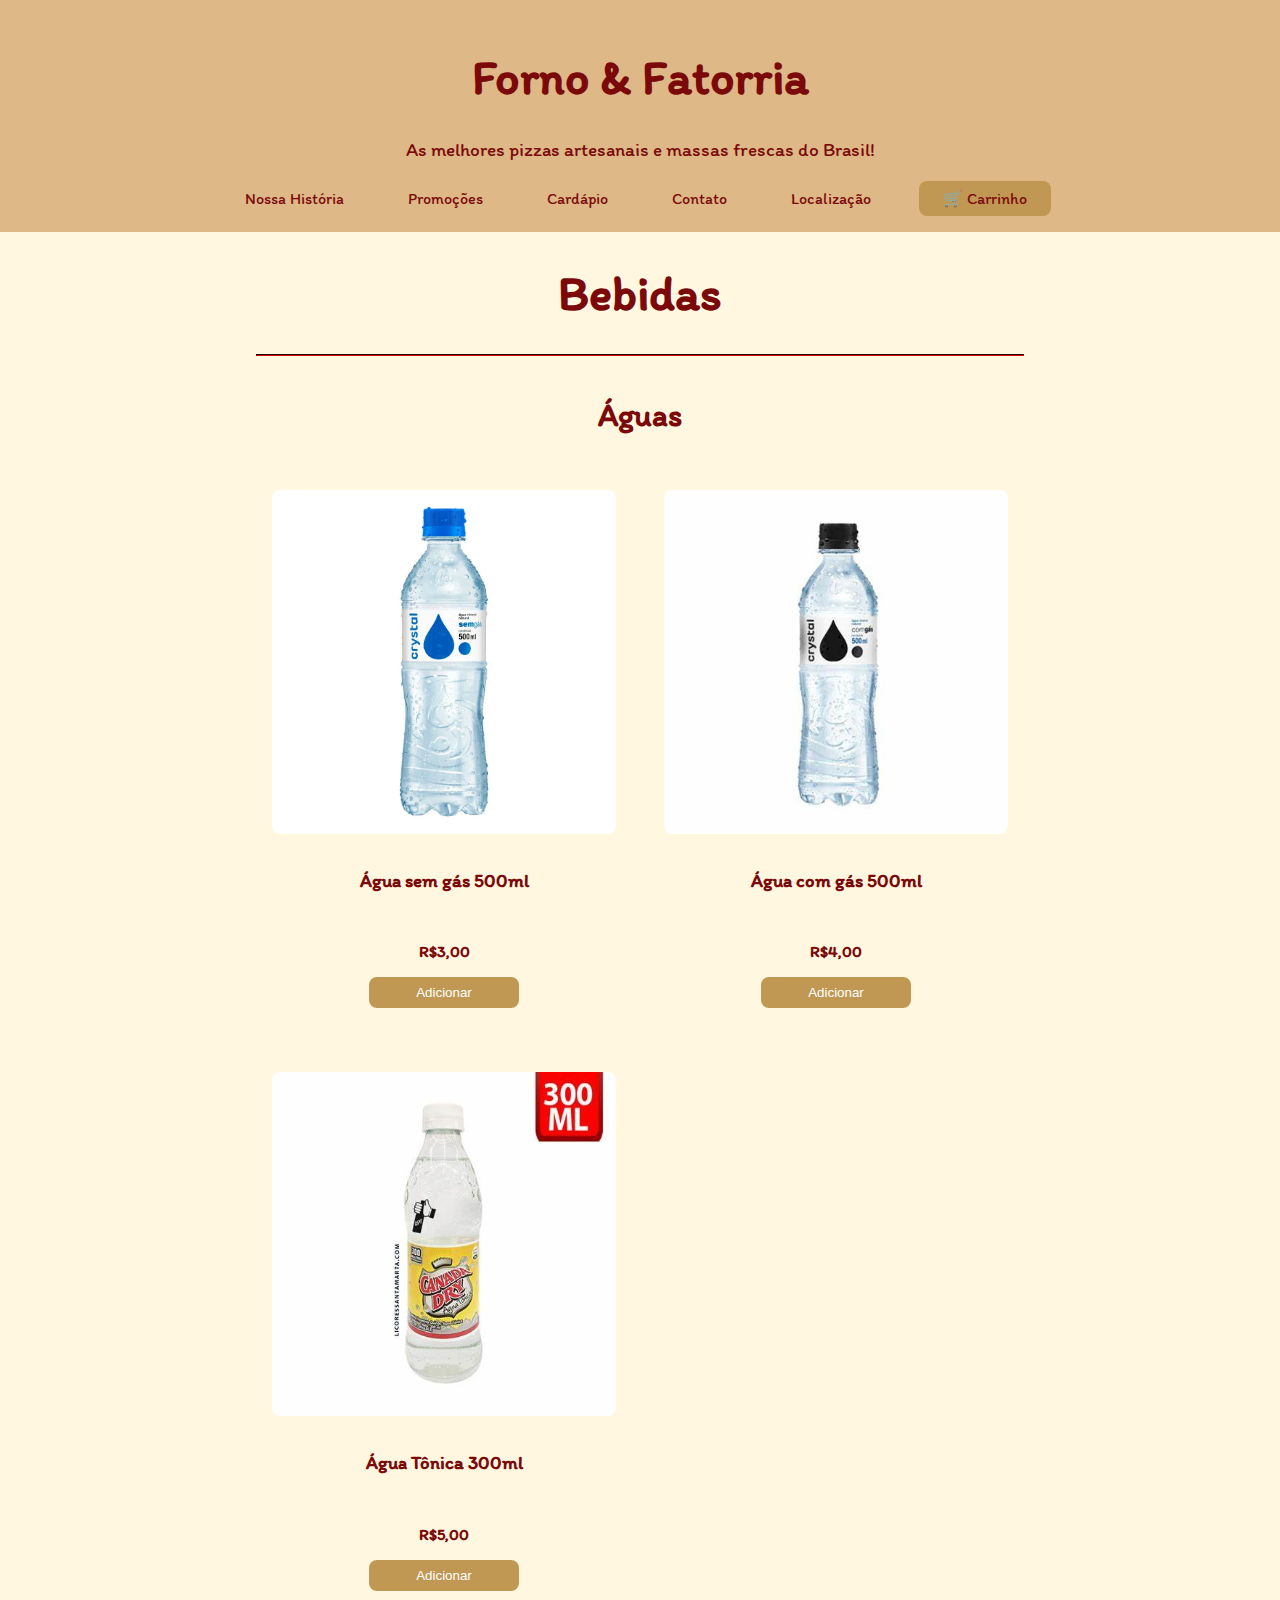
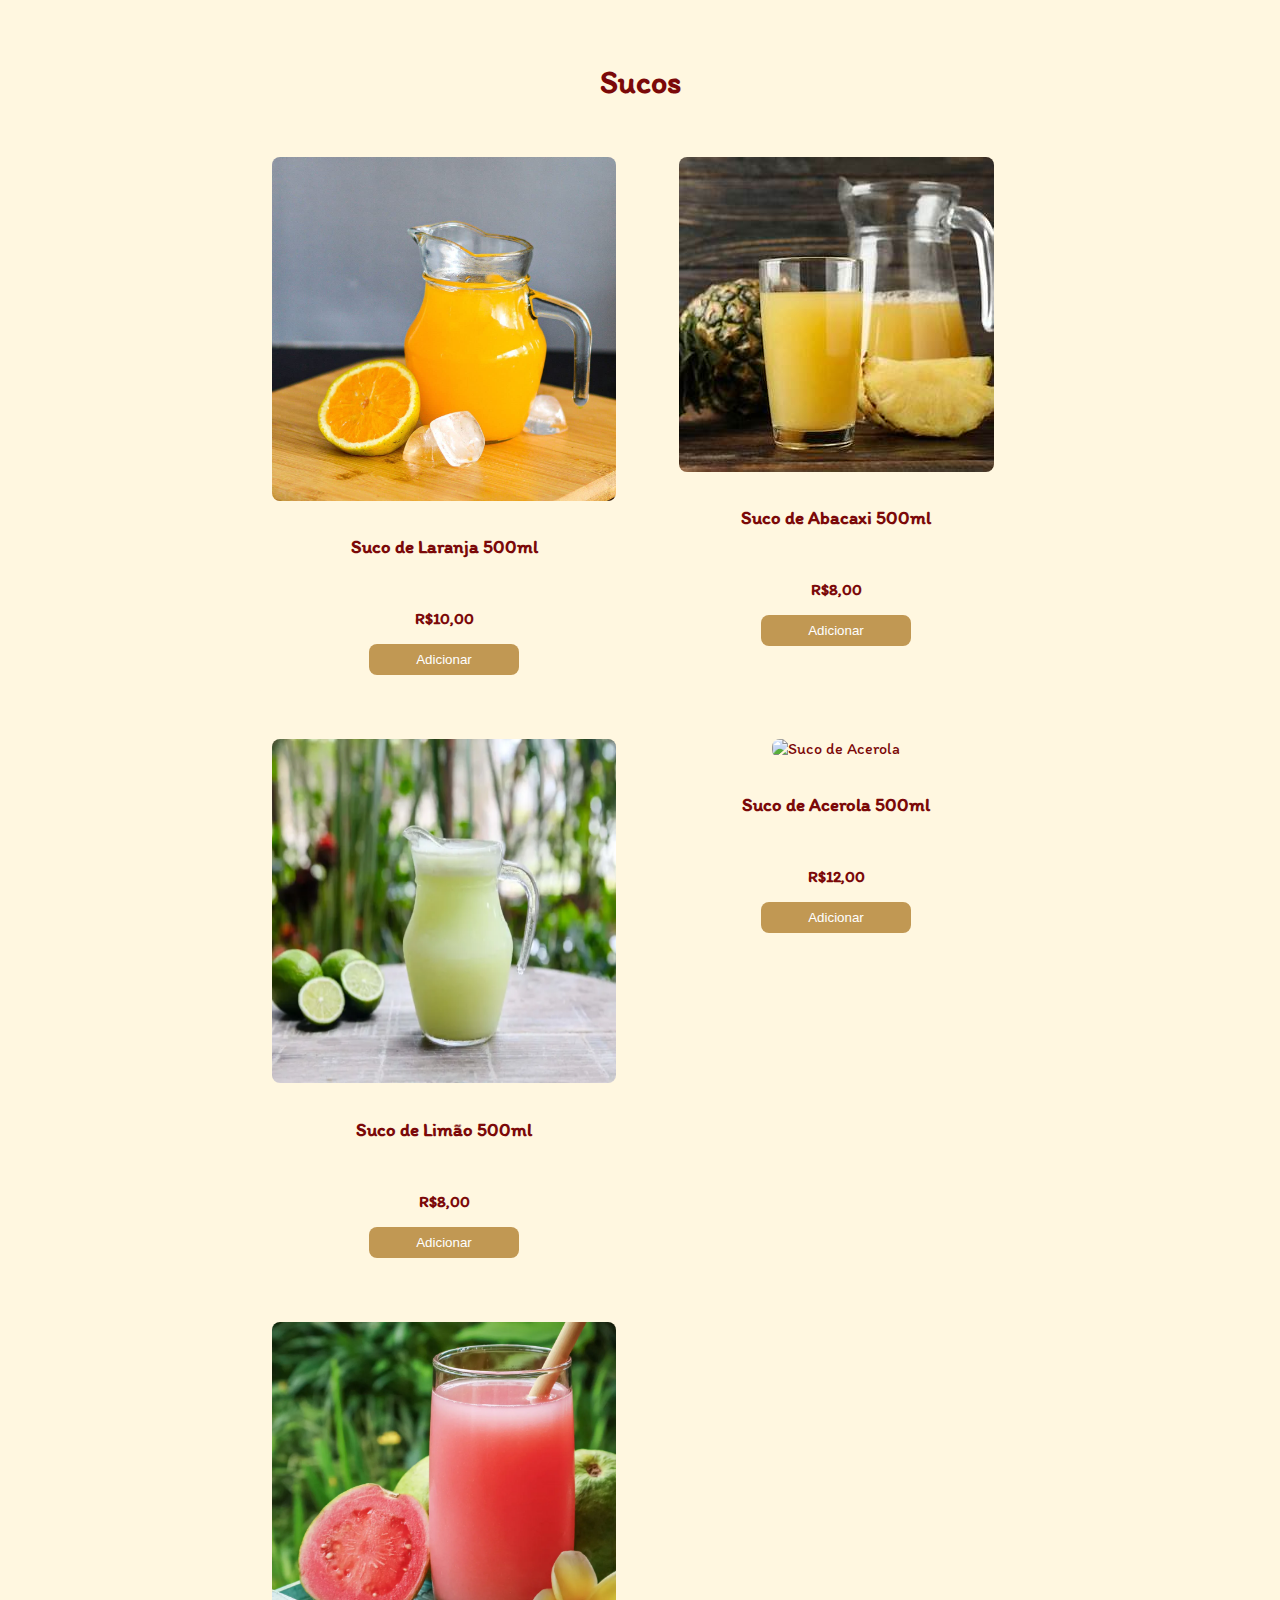
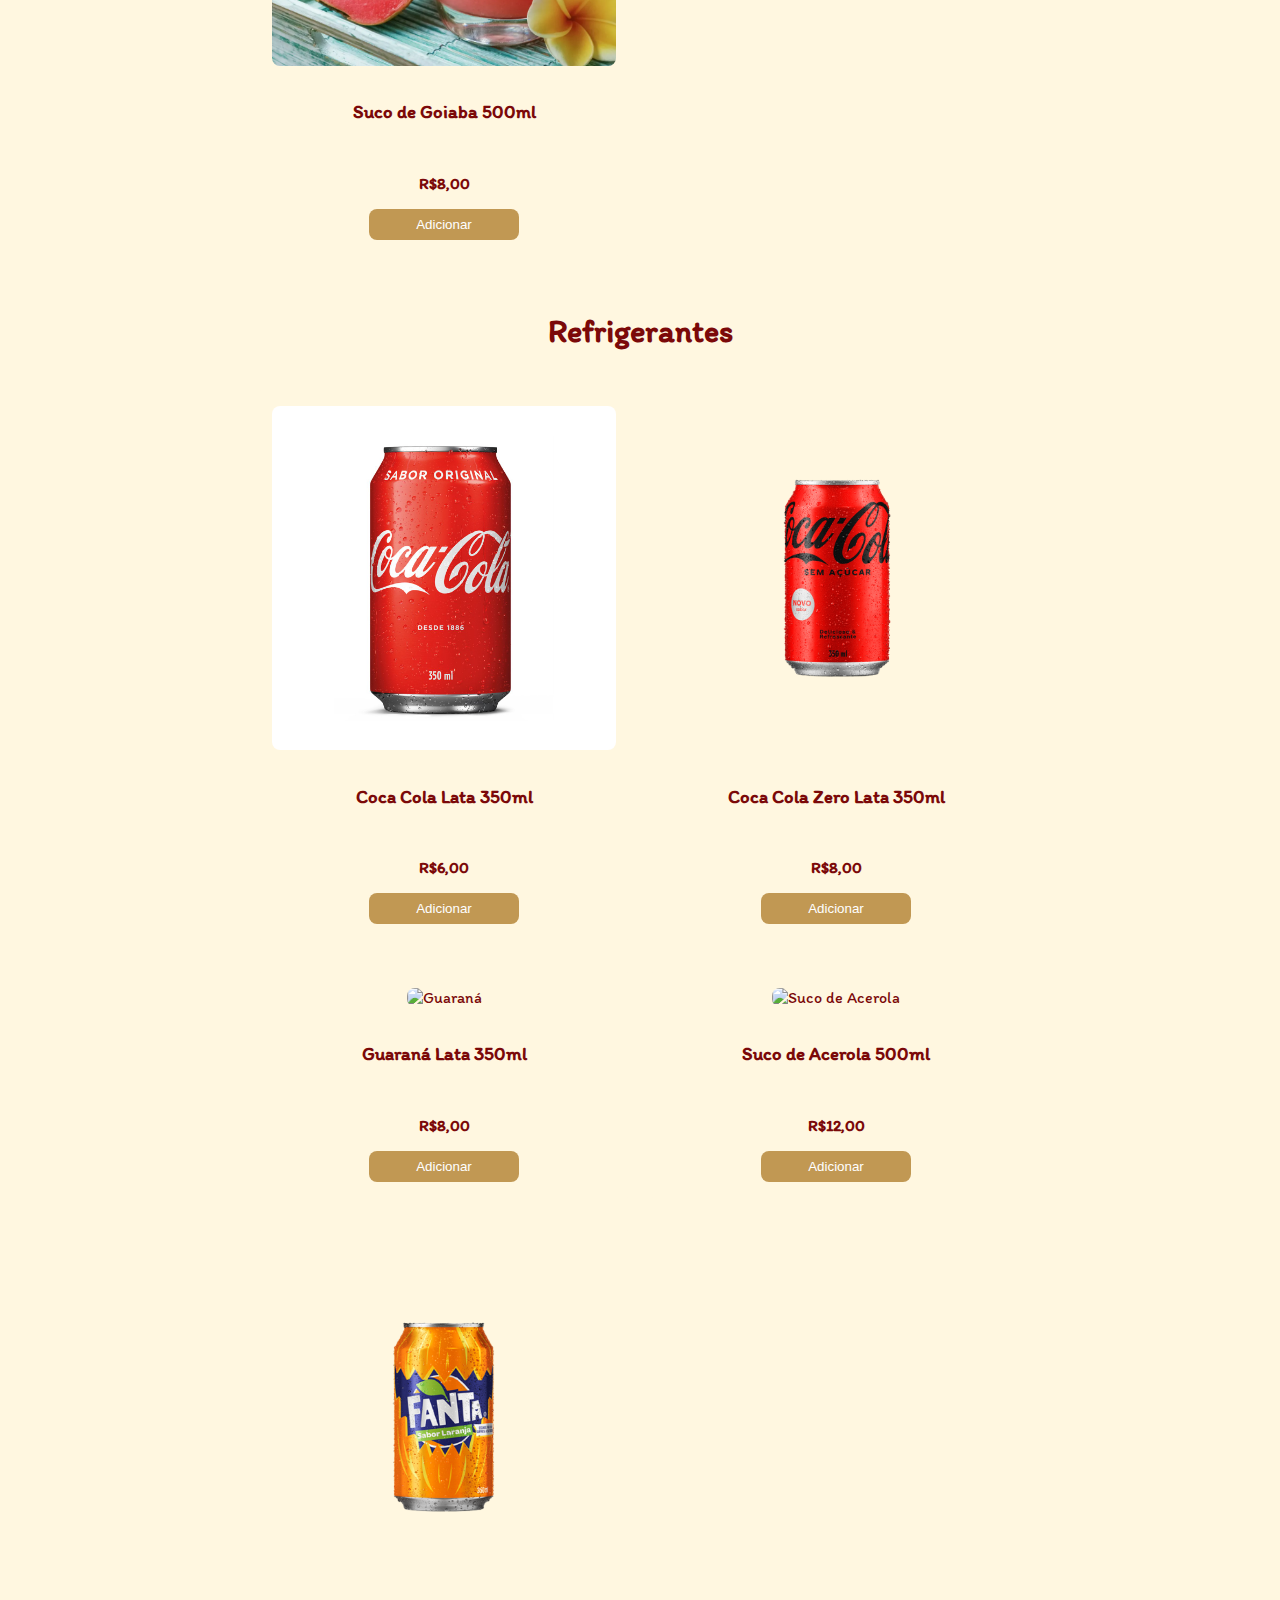
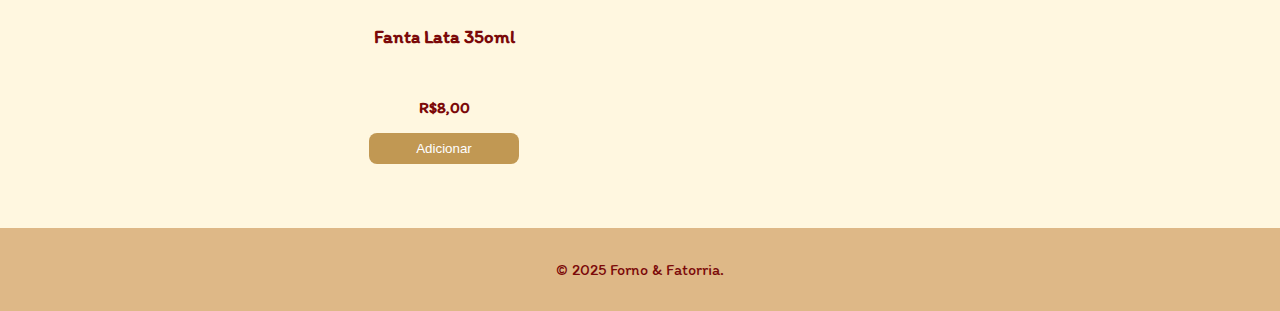
==== bebidas.html @ b478e400 "Ajustes de layout no cart e adição de seções na pa´gina de bebidas" ====
<!DOCTYPE html>
<html>
  <head>
    <meta charset="utf-8" />
    <meta http-equiv="X-UA-Compatible" content="IE=edge" />
    <title>Bebidas</title>
    <meta name="viewport" content="width=device-width, initial-scale=1" />

    <link
      rel="stylesheet"
      type="text/css"
      media="screen"
      href="/css/bebidas.css"
    />
    <link
      href="https://fonts.googleapis.com/css2?family=Itim&display=swap"
      rel="stylesheet"
    />
  </head>
  <body>
    <header class="banner">
      <div class="banner__content">
        <h1>Forno & Fatorria</h1>
        <p>As melhores pizzas artesanais e massas frescas do Brasil!</p>

        <nav class="header__navigation">
          <a href="">Nossa História</a>
          <a href="">Promoções</a>
          <div class="dropdown">
            <a href="#" class="droplist">Cardápio</a>
            <div class="dropdown__content">
              <a href=" index.html#Massas">Massas</a>
              <a href="index.html#Pizzas">Pizzas</a>
              <a href="index.html#Guarnições">Guarnições</a>
              <a href="#Bebidas">Bebidas</a>
              <a href="index.html#Sobremesas">Sobremesas</a>
            </div>
          </div>
          <a href="">Contato</a>
          <div class="dropdown">
            <a href="#" class="droplist">Localização</a>
            <div class="dropdown__content">
              <a href="">Copacabana</a>
              <a href="">Curitiba</a>
              <a href="">São Paulo</a>
              <a href="">Balneário Camboriú</a>
            </div>
          </div>
          <a href="cart.html" class="carrinho__btn">
            <span class="icon">&#128722;</span> Carrinho
          </a>
        </nav>
      </div>
    </header>

    <main>
      <h1 class="cardapio">Bebidas</h1>

      <hr />

      <h2>Águas</h2>
      <section id="Aguas" class="categoria">
        <div class="produto">
          <img
            src="/Assets/345652---agua-mineral-crystal-sem-gas-500ml.webp"
            alt="Água sem gás"
          />
          <h3>Água sem gás 500ml</h3>
          <p></p>
          <span class="preco">R$3,00</span>
          <button class="adicionar">Adicionar</button>
        </div>

        <!-- Produto 2 -->
        <div class="produto">
          <img src="./Assets/Água com gás.jpeg" alt="Água com gás" />
          <h3>Água com gás 500ml</h3>
          <p></p>
          <span class="preco">R$4,00</span>
          <button class="adicionar">Adicionar</button>
        </div>

        <!-- Produto 3 -->
        <div class="produto">
          <img src="/Assets/Água Tônica.jpeg" alt="Água Tônica" />
          <h3>Água Tônica 300ml</h3>
          <p></p>
          <span class="preco">R$5,00</span>
          <button class="adicionar">Adicionar</button>
        </div>
      </section>

      <!-- Seção dos Sucos-->

      <h2>Sucos</h2>
      <section id="Sucos" class="categoria">
        <div class="produto">
          <img src="/Assets/Suco de Laranja 500ml.jpg" alt="Suco de Laranja" />
          <h3>Suco de Laranja 500ml</h3>
          <p></p>
          <span class="preco">R$10,00</span>
          <button class="adicionar">Adicionar</button>
        </div>

        <!-- Produto 2 -->
        <div class="produto">
          <img
            src="./Assets/Suco de abacaxi 500ml.jpeg"
            alt="Suco de Abacaxi"
          />
          <h3>Suco de Abacaxi 500ml</h3>
          <p></p>
          <span class="preco">R$8,00</span>
          <button class="adicionar">Adicionar</button>
        </div>

        <!-- Produto 3 -->
        <div class="produto">
          <img src="/Assets/Suco de Limão 500ml.webp" alt="Suco de Limão" />
          <h3>Suco de Limão 500ml</h3>
          <p></p>
          <span class="preco">R$8,00</span>
          <button class="adicionar">Adicionar</button>
        </div>

        <!-- Produto 4 -->
        <div class="produto">
          <img src="" alt="Suco de Acerola " />
          <h3>Suco de Acerola 500ml</h3>
          <p></p>
          <span class="preco">R$12,00</span>
          <button class="adicionar">Adicionar</button>
        </div>

        <!-- Produto 5 -->
        <div class="produto">
          <img src="/Assets/Suco de Goiaba.webp" alt="Suco de Goiaba" />
          <h3>Suco de Goiaba 500ml</h3>
          <p></p>
          <span class="preco">R$8,00</span>
          <button class="adicionar">Adicionar</button>
        </div>
      </section>

      <!-- Seção dos Refrigerantes-->

      <h2>Refrigerantes</h2>
      <section id="Refrigerantes" class="categoria">
        <div class="produto">
          <img src="/Assets/coca cola.jpg" alt="Coca Cola" />
          <h3>Coca Cola Lata 350ml</h3>
          <p></p>
          <span class="preco">R$6,00</span>
          <button class="adicionar">Adicionar</button>
        </div>

        <!-- Produto 2 -->
        <div class="produto">
          <img src="/Assets/coca cola zero.webp" alt="Coca Cola Zero" />
          <h3>Coca Cola Zero Lata 350ml</h3>
          <p></p>
          <span class="preco">R$8,00</span>
          <button class="adicionar">Adicionar</button>
        </div>

        <!-- Produto 3 -->
        <div class="produto">
          <img src="" alt="Guaraná" />
          <h3>Guaraná Lata 350ml</h3>
          <p></p>
          <span class="preco">R$8,00</span>
          <button class="adicionar">Adicionar</button>
        </div>

        <!-- Produto 4 -->
        <div class="produto">
          <img src="" alt="Suco de Acerola " />
          <h3>Suco de Acerola 500ml</h3>
          <p></p>
          <span class="preco">R$12,00</span>
          <button class="adicionar">Adicionar</button>
        </div>

        <!-- Produto 5 -->
        <div class="produto">
          <img src="/Assets/Fanta.png" alt="Fanta" />
          <h3>Fanta Lata 35oml</h3>
          <p></p>
          <span class="preco">R$8,00</span>
          <button class="adicionar">Adicionar</button>
        </div>
      </section>
    </main>

    <!-- Modal -->
    <div id="modal" class="modal">
      <div class="modal-content">
        <button class="close">&times;</button>
        <h2 id="modal-nome"></h2>
        <p>Preço unitário: <span id="modal-preco"></span></p>
        <label for="quantidade">Quantidade</label>
        <input type="number" id="quantidade" value="1" min="1" />
        <p>Total:<span id="modal-total"></span></p>
        <button id="confirmar-adicao">Adicionar ao Carrinho</button>
      </div>
    </div>

    <footer>
      <p>&copy; 2025 Forno & Fatorria.</p>
    </footer>

    <script src="./JavaScript/main.js"></script>
  </body>
</html>
---- css/bebidas.css ----
body {
  margin: 0;
  padding: 0;
  font-family: Itim;
  background-color: #fff7e0;
}

header {
  background-color: burlywood;
  color: #7b0909;
  text-align: center;
  padding: 1rem 0;
}

.header__navigation {
  display: flex;
  align-items: center;
  justify-content: center;
}

.cardapio {
  color: #7b0909;
  font-size: -webkit-xxx-large;
  display: flex;
  justify-content: center;
}

hr {
  border-color: #7b0909;
}

.banner h1 {
  font-size: 3rem;
  border-bottom: 1rem;
}

.banner p {
  font-size: 1.2rem;
  border-bottom: 2rem;
}

nav a {
  text-decoration: none;
  color: #7b0909;
  margin: 0 1rem;
  padding: 0.5rem 1rem;
  cursor: pointer;
}

nav a:hover {
  color: wheat;
}

.carrinho__btn {
  background-color: #c19853;
  border-radius: 8px;
  width: 100px;
}

/* Estilo do menu dropdown */

.dropdown {
  position: relative;
}

.dropdown__content {
  display: none;
  position: absolute;
  text-align: start;
  background-color: #c19853;
  min-width: 160px;
  z-index: 1;
  border-radius: 8px;
  box-shadow: 0px 8px 16px rgba(0, 0, 0, 0.2);
}

.dropdown__content a {
  color: #fff7e0;
  padding: 12px 16px;
  text-decoration: none;
  display: block;
  cursor: pointer;
}

.dropdown__content a:hover {
  color: burlywood;
}

.dropdown:hover .dropdown__content {
  display: block;
}

/* Estilização das seções da página */

main {
  width: 80%;
  margin: 2rem auto;
}

.categoria {
  margin-bottom: 2rem;
}

h2 {
  color: #7b0909;
  display: flex;
  align-items: center;
  justify-content: center;
  font-size: xx-large;
  margin: 40px;
}

.produto {
  background-color: #fff7e0;
  color: #7b0909;
  border-radius: 8px;
  padding: 1rem;
  margin-bottom: 1rem;
  display: flex;
  flex-direction: column;
  align-items: center;
  text-align: center;
}

.produto img {
  max-width: 100%;
  height: auto;
  border-radius: 8px;
  margin-bottom: 1rem;
}

.preco {
  font-weight: bold;
  color: #7b0909;
  margin-bottom: 1rem;
}

.adicionar {
  background-color: #c19853;
  color: #fff;
  border: none;
  width: 150px;
  padding: 0.5rem 1rem;
  border-radius: 8px;
  cursor: pointer;
  transition: background-color 0.3s ease;
}

.adicionar:hover {
  background-color: rgba(29, 185, 84, 0.8);
}

.modal {
  display: none;
  position: fixed;
  z-index: 1000;
  left: 0;
  top: 0;
  width: 100%;
  height: 100%;
  background-color: rgba(0, 0, 0, 0.5); 
  justify-content: center;
  align-items: center;
}

.modal-content {
  background: #fff7e0;
  padding: 20px;
  border-radius: 8px;
  text-align: center;
  width: 300px; 
}

.close {
  background-color: #fff7e0;
  border: none;
  float: right;
  font-size: 24px;
  cursor: pointer;
}

/* Estilo da área de quantidade */

#quantidade {
  width: 50px;
  text-align: center;
  font-size: 18px;
  padding: 5px;
  margin: 0 10px;
}

#confirmar-adicao {
  background-color: #c19853; 
  color: white;
  border: none;
  padding: 10px 20px;
  margin-top: 10px;
  cursor: pointer;
  border-radius: 5px;
}

#confirmar-adicao:hover {
  background-color: #388E3C; /
}


/* Estilização do footer da página */

footer {
  background-color: burlywood;
  color: #7b0909;
  text-align: center;
  padding: 1rem 0;
}

/* Estilo de responsividade */
@media (min-width: 768px) {
  main {
    width: 60%;
  }
  .categoria {
    display: grid;
    grid-template-columns: repeat(auto-fit, minmax(250px, 1fr));
    gap: 1rem;
  }
}
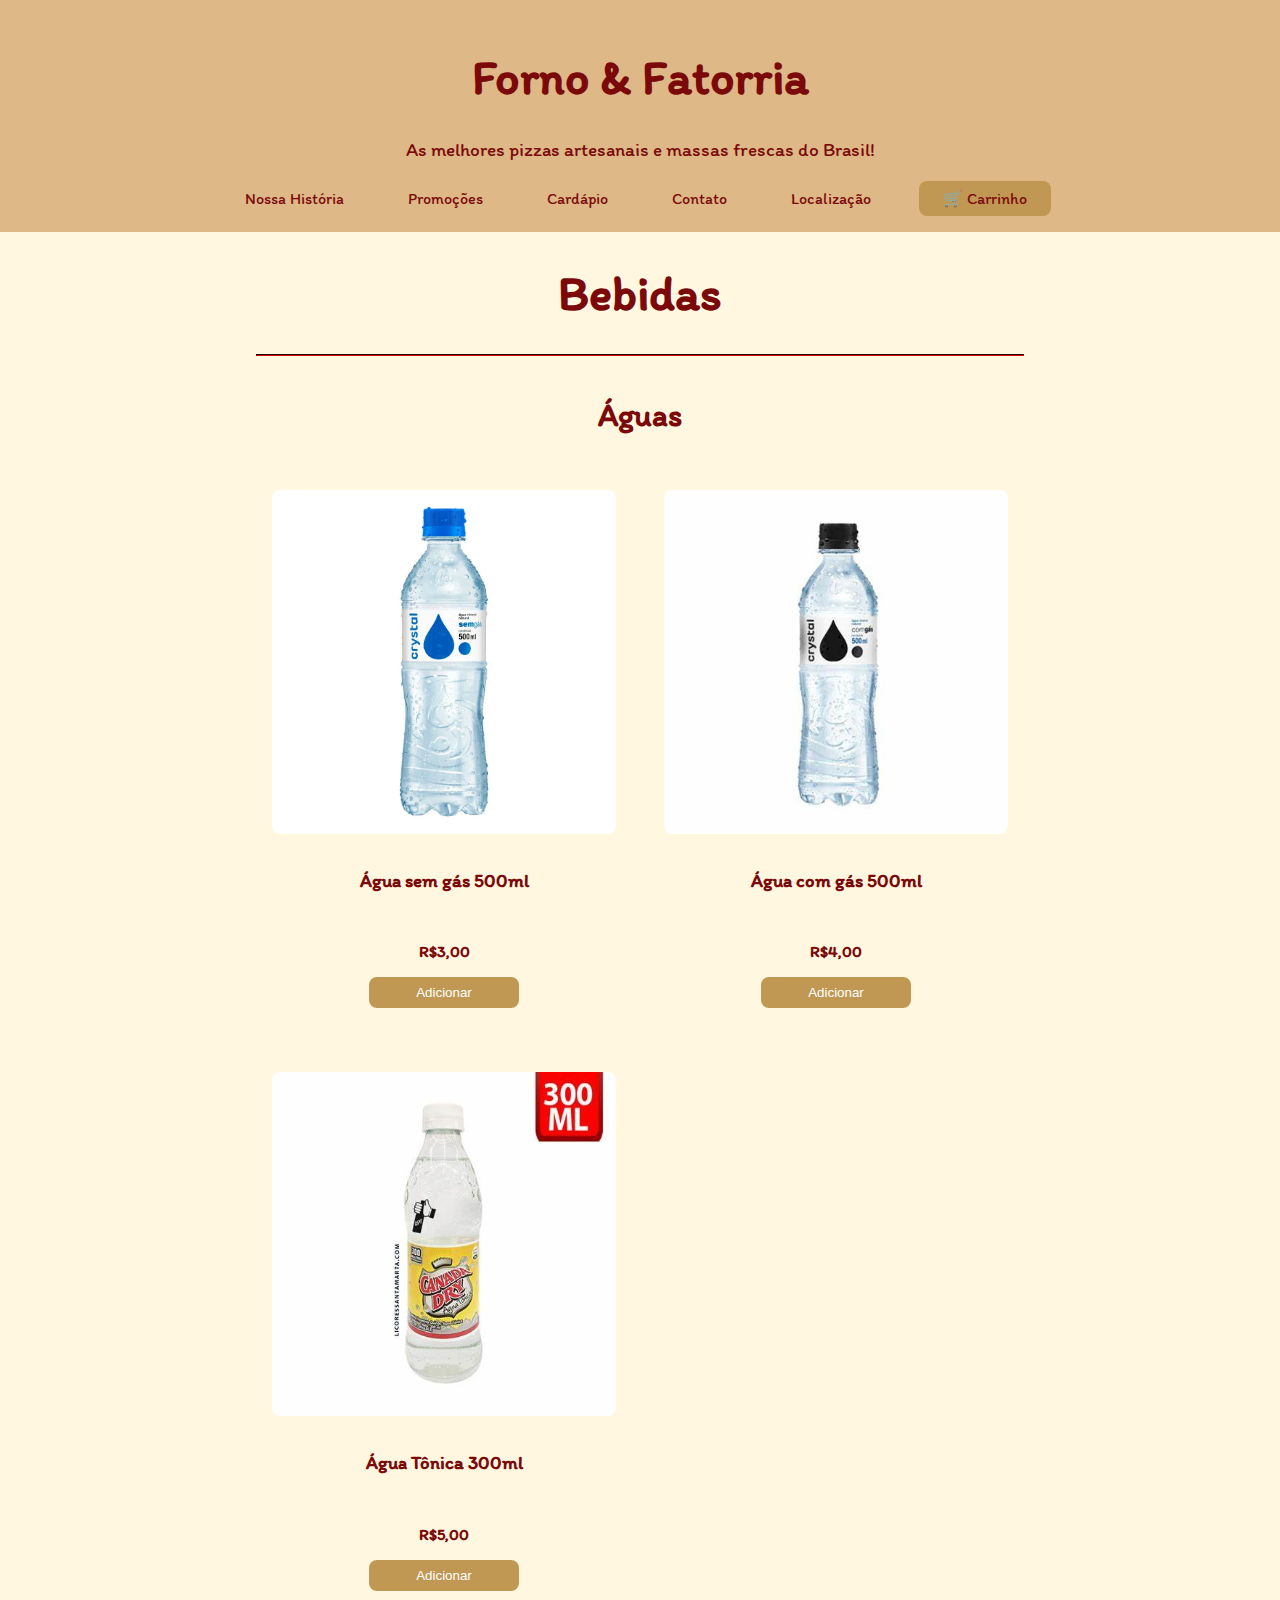
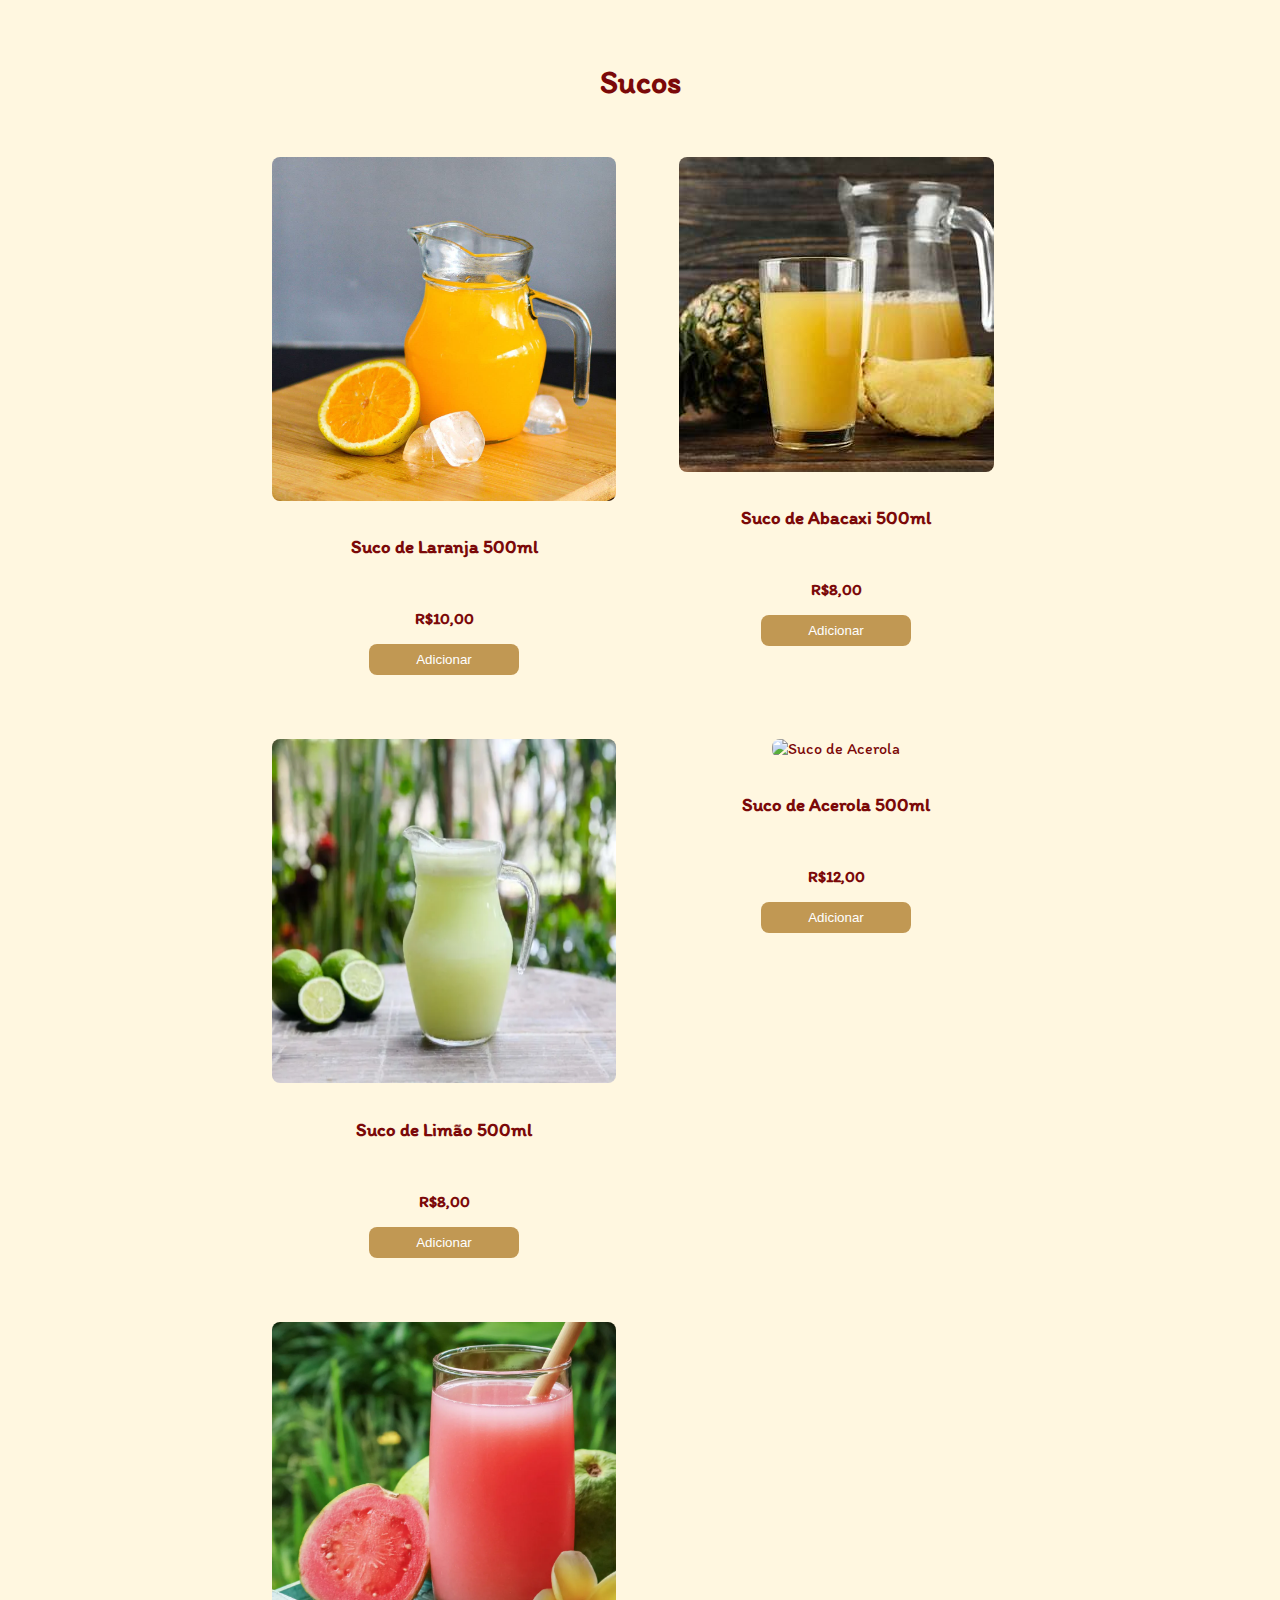
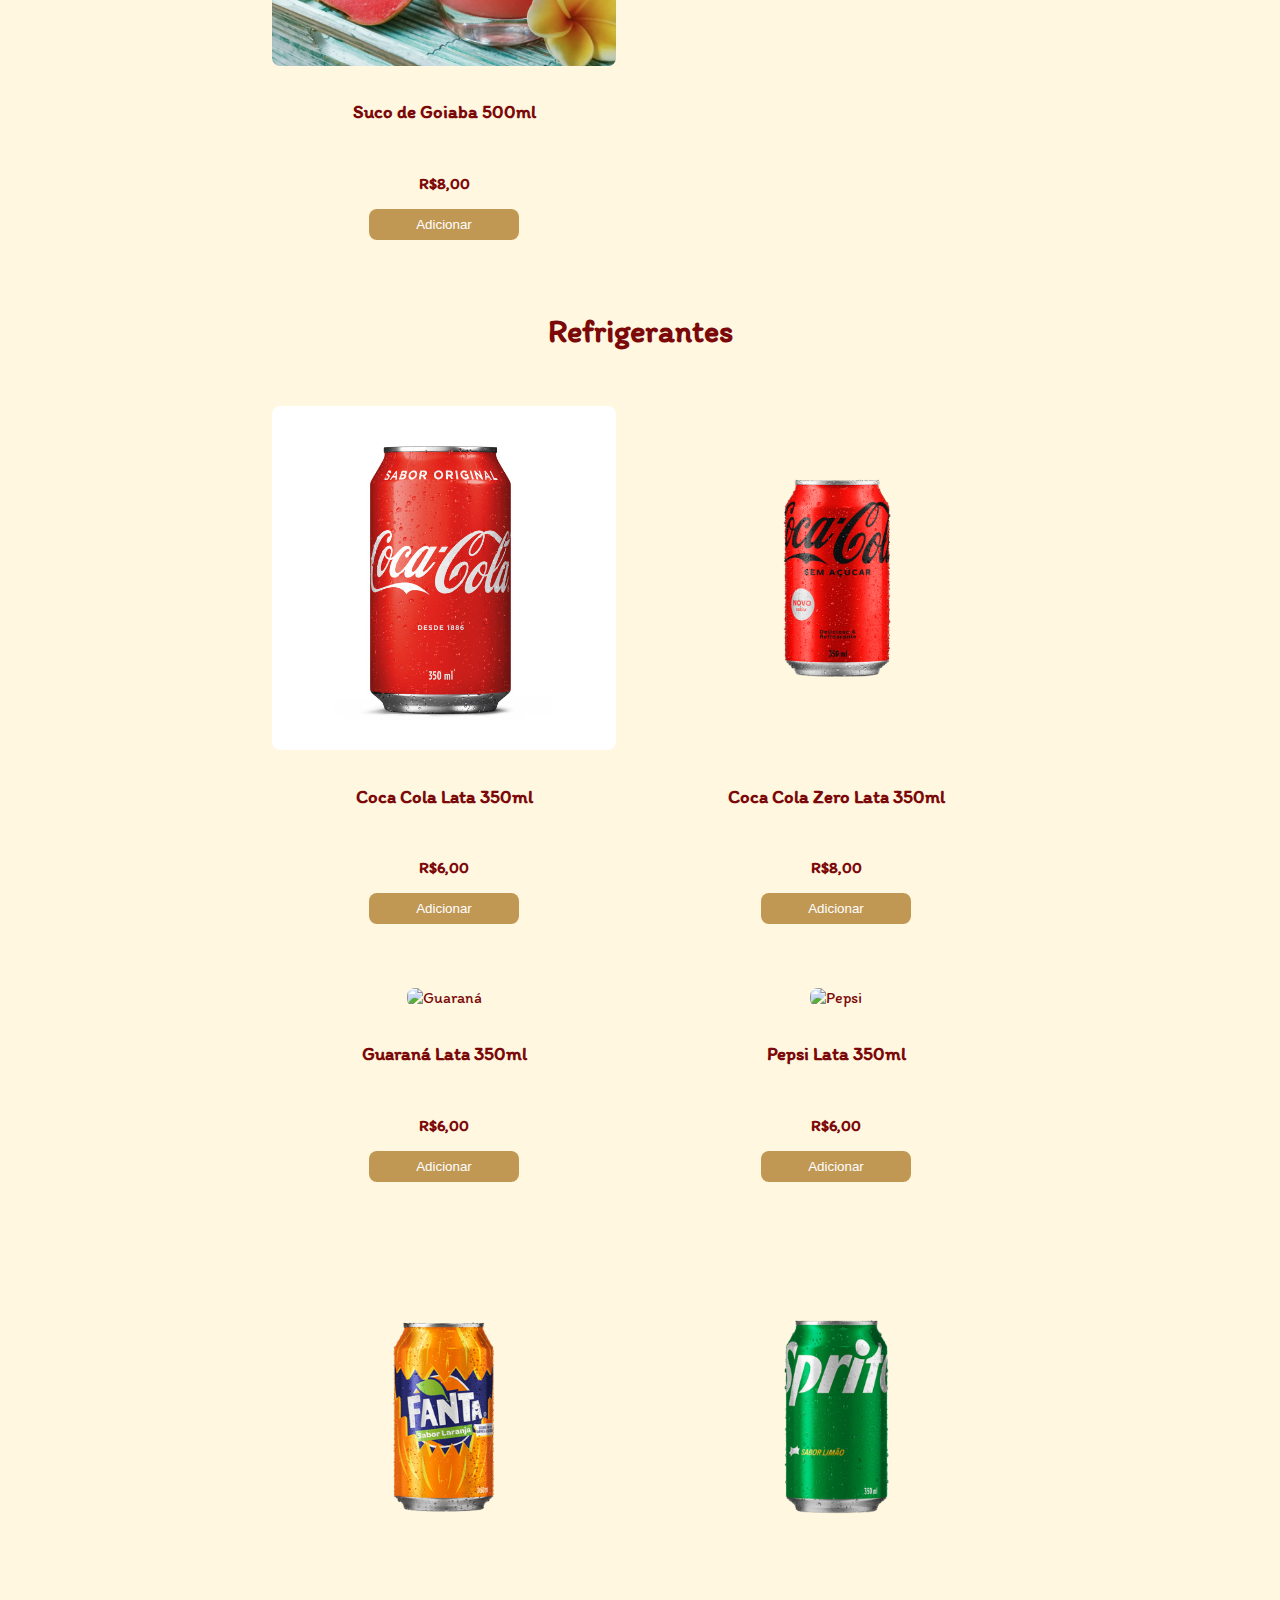
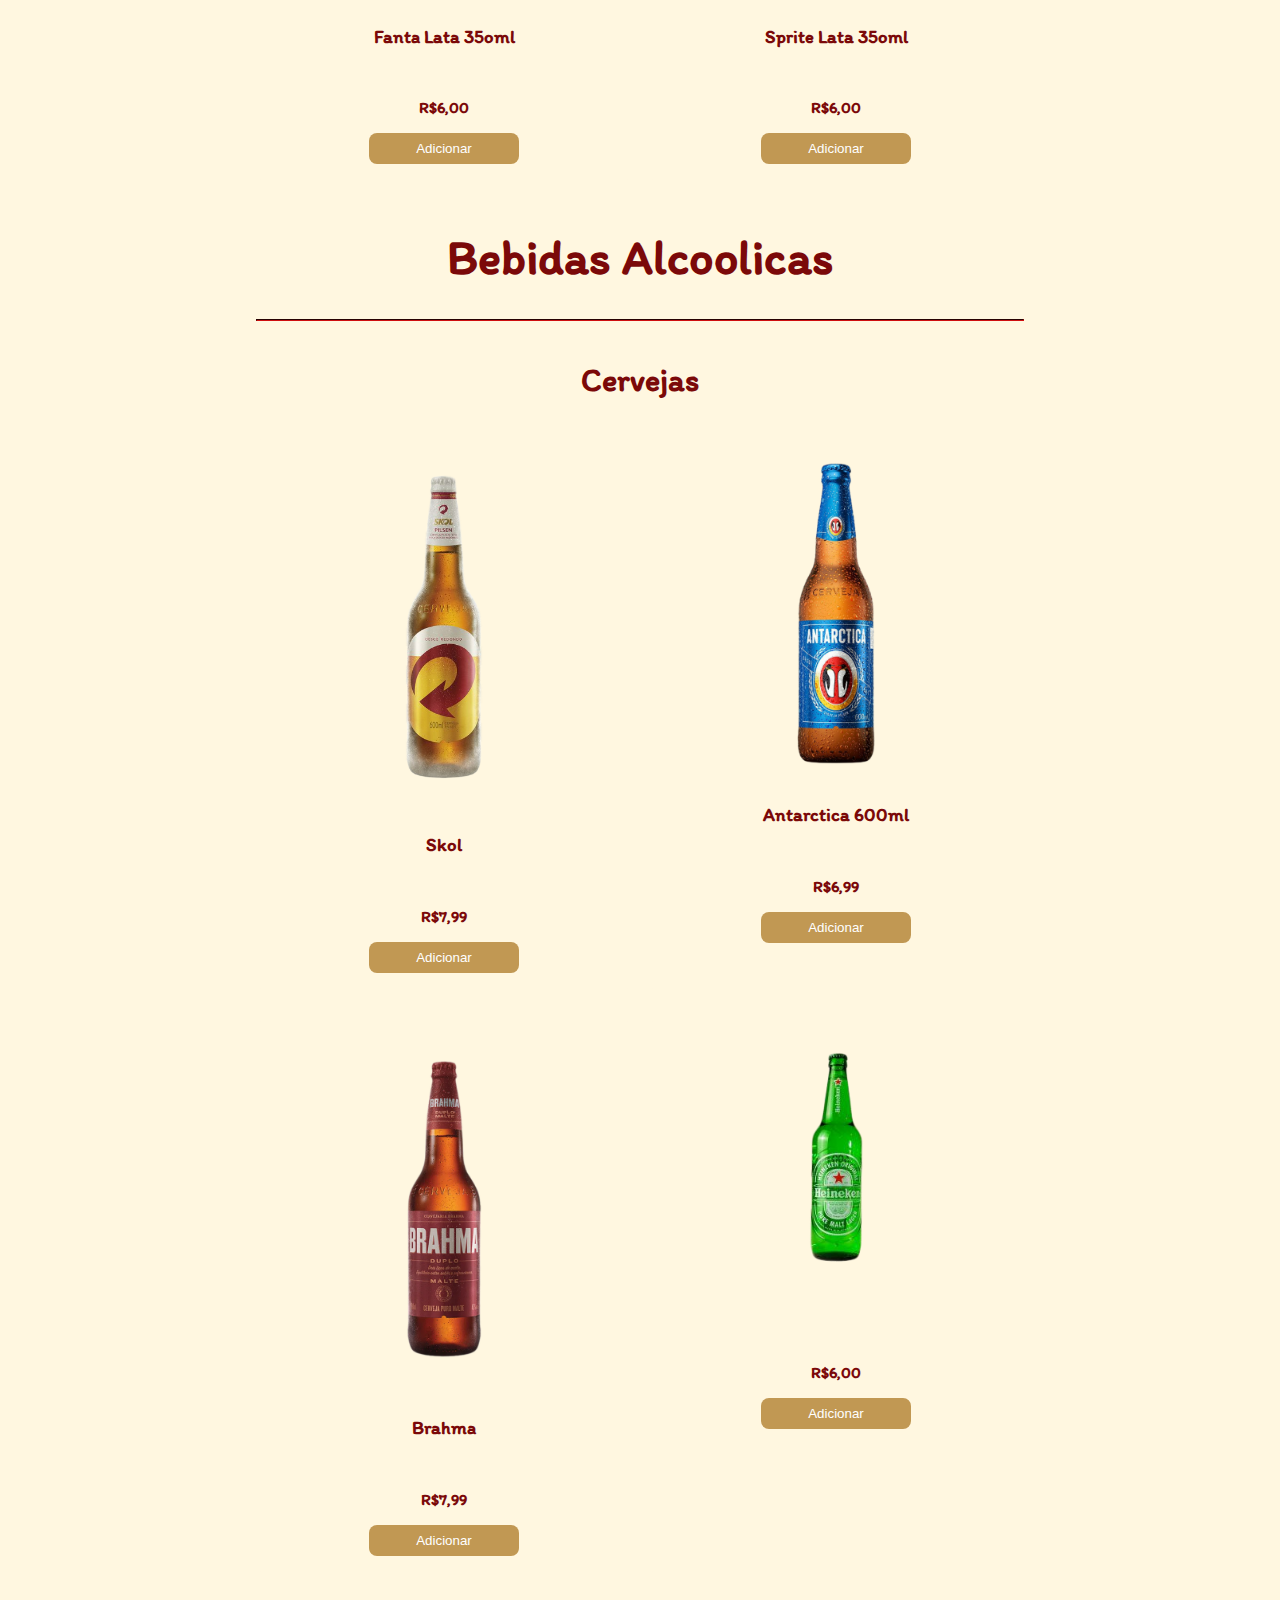
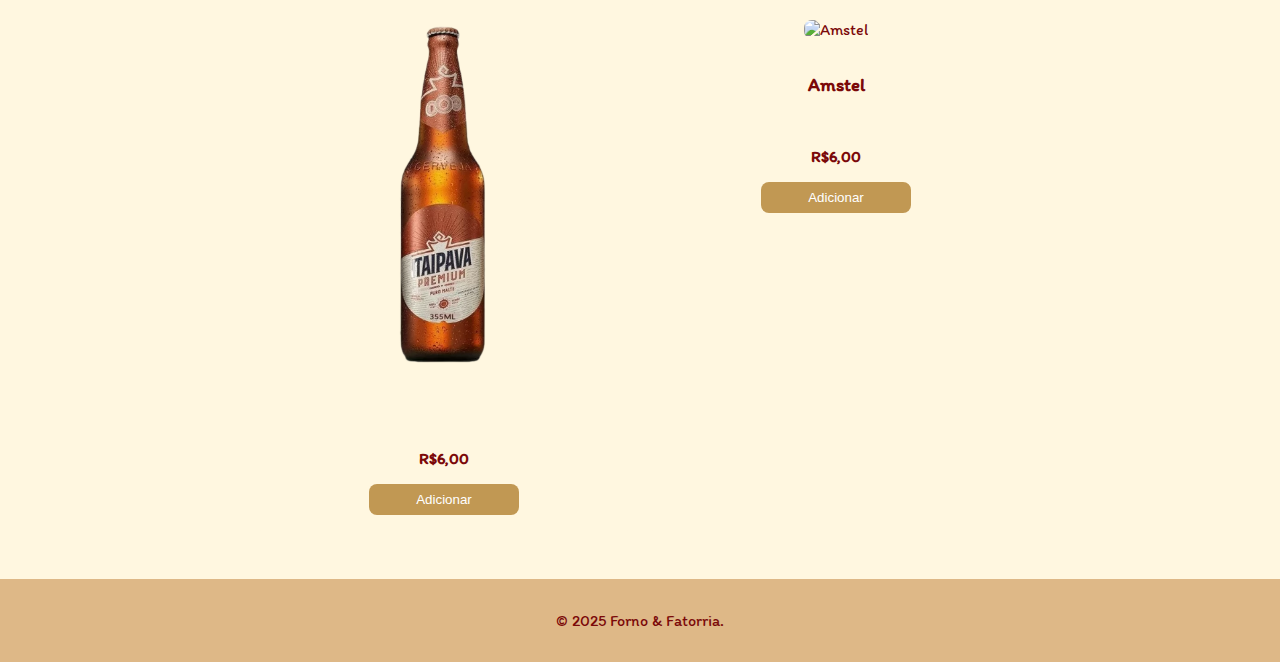
==== commit d0d152bd: "Adição das sessão bebidas alcoolicas, porém com ajustes de layout a serem feitos, mas de resto, tudo" ====
--- a/bebidas.html
+++ b/bebidas.html
@@ -168,16 +168,16 @@
           <img src="" alt="Guaraná" />
           <h3>Guaraná Lata 350ml</h3>
           <p></p>
-          <span class="preco">R$8,00</span>
+          <span class="preco">R$6,00</span>
           <button class="adicionar">Adicionar</button>
         </div>
 
         <!-- Produto 4 -->
         <div class="produto">
-          <img src="" alt="Suco de Acerola " />
-          <h3>Suco de Acerola 500ml</h3>
-          <p></p>
-          <span class="preco">R$12,00</span>
+          <img src="/Assets/Pepsi.jpg" alt="Pepsi " />
+          <h3>Pepsi Lata 350ml</h3>
+          <p></p>
+          <span class="preco">R$6,00</span>
           <button class="adicionar">Adicionar</button>
         </div>
 
@@ -186,7 +186,80 @@
           <img src="/Assets/Fanta.png" alt="Fanta" />
           <h3>Fanta Lata 35oml</h3>
           <p></p>
-          <span class="preco">R$8,00</span>
+          <span class="preco">R$6,00</span>
+          <button class="adicionar">Adicionar</button>
+        </div>
+
+        <!-- Produto 6 -->
+        <div class="produto">
+          <img src="/Assets/REFRIGERANTE-SPRITE-LATA-350ML.png" alt="Sprite" />
+          <h3>Sprite Lata 35oml</h3>
+          <p></p>
+          <span class="preco">R$6,00</span>
+          <button class="adicionar">Adicionar</button>
+        </div>
+      </section>
+
+      <!-- Seção das Bebidas alcoolicas-->
+
+      <h1 class="cardapio">Bebidas Alcoolicas</h1>
+
+      <hr />
+
+      <!-- Seção das Cervejas -->
+
+      <h2>Cervejas</h2>
+      <section id="Cervejas" class="categoria">
+        <div class="produto">
+          <img src="/Assets/Skol.png" alt="Skol" />
+          <h3>Skol</h3>
+          <p></p>
+          <span class="preco">R$7,99</span>
+          <button class="adicionar">Adicionar</button>
+        </div>
+
+        <!-- Produto 2 -->
+        <div class="produto">
+          <img src="/Assets/Antartica.png" alt="Antarctica" />
+          <h3>Antarctica 600ml</h3>
+          <p></p>
+          <span class="preco">R$6,99</span>
+          <button class="adicionar">Adicionar</button>
+        </div>
+
+        <!-- Produto 3 -->
+        <div class="produto">
+          <img src="/Assets/Brahma.png" alt="Brahma" />
+          <h3>Brahma</h3>
+          <p></p>
+          <span class="preco">R$7,99</span>
+          <button class="adicionar">Adicionar</button>
+        </div>
+
+        <!-- Produto 4 -->
+        <div class="produto">
+          <img src="/Assets/Heineken.png" alt="Heineken " />
+          <h3></h3>
+          <p></p>
+          <span class="preco">R$6,00</span>
+          <button class="adicionar">Adicionar</button>
+        </div>
+
+        <!-- Produto 5 -->
+        <div class="produto">
+          <img src="/Assets/itaipava-premium.png" alt="Itaipava" />
+          <h3></h3>
+          <p></p>
+          <span class="preco">R$6,00</span>
+          <button class="adicionar">Adicionar</button>
+        </div>
+
+        <!-- Produto 6 -->
+        <div class="produto">
+          <img src="" alt="Amstel" />
+          <h3>Amstel</h3>
+          <p></p>
+          <span class="preco">R$6,00</span>
           <button class="adicionar">Adicionar</button>
         </div>
       </section>
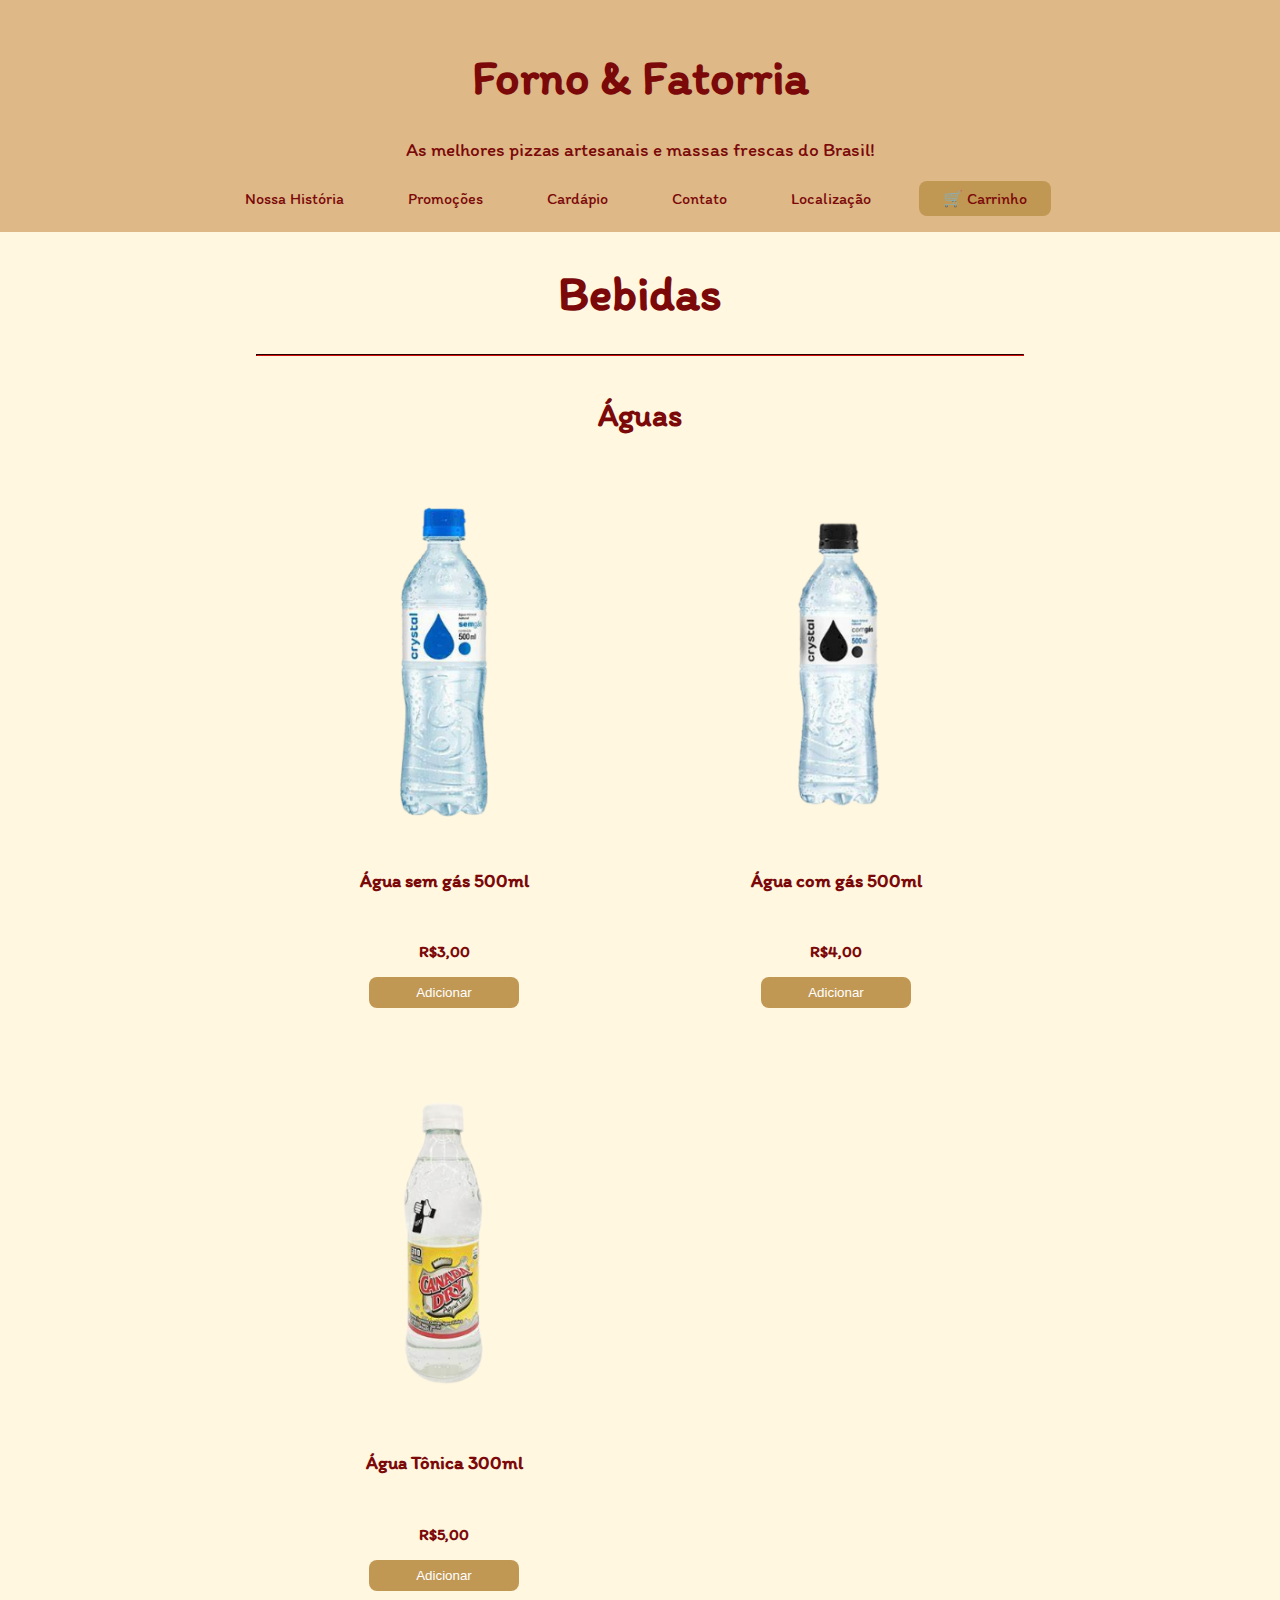
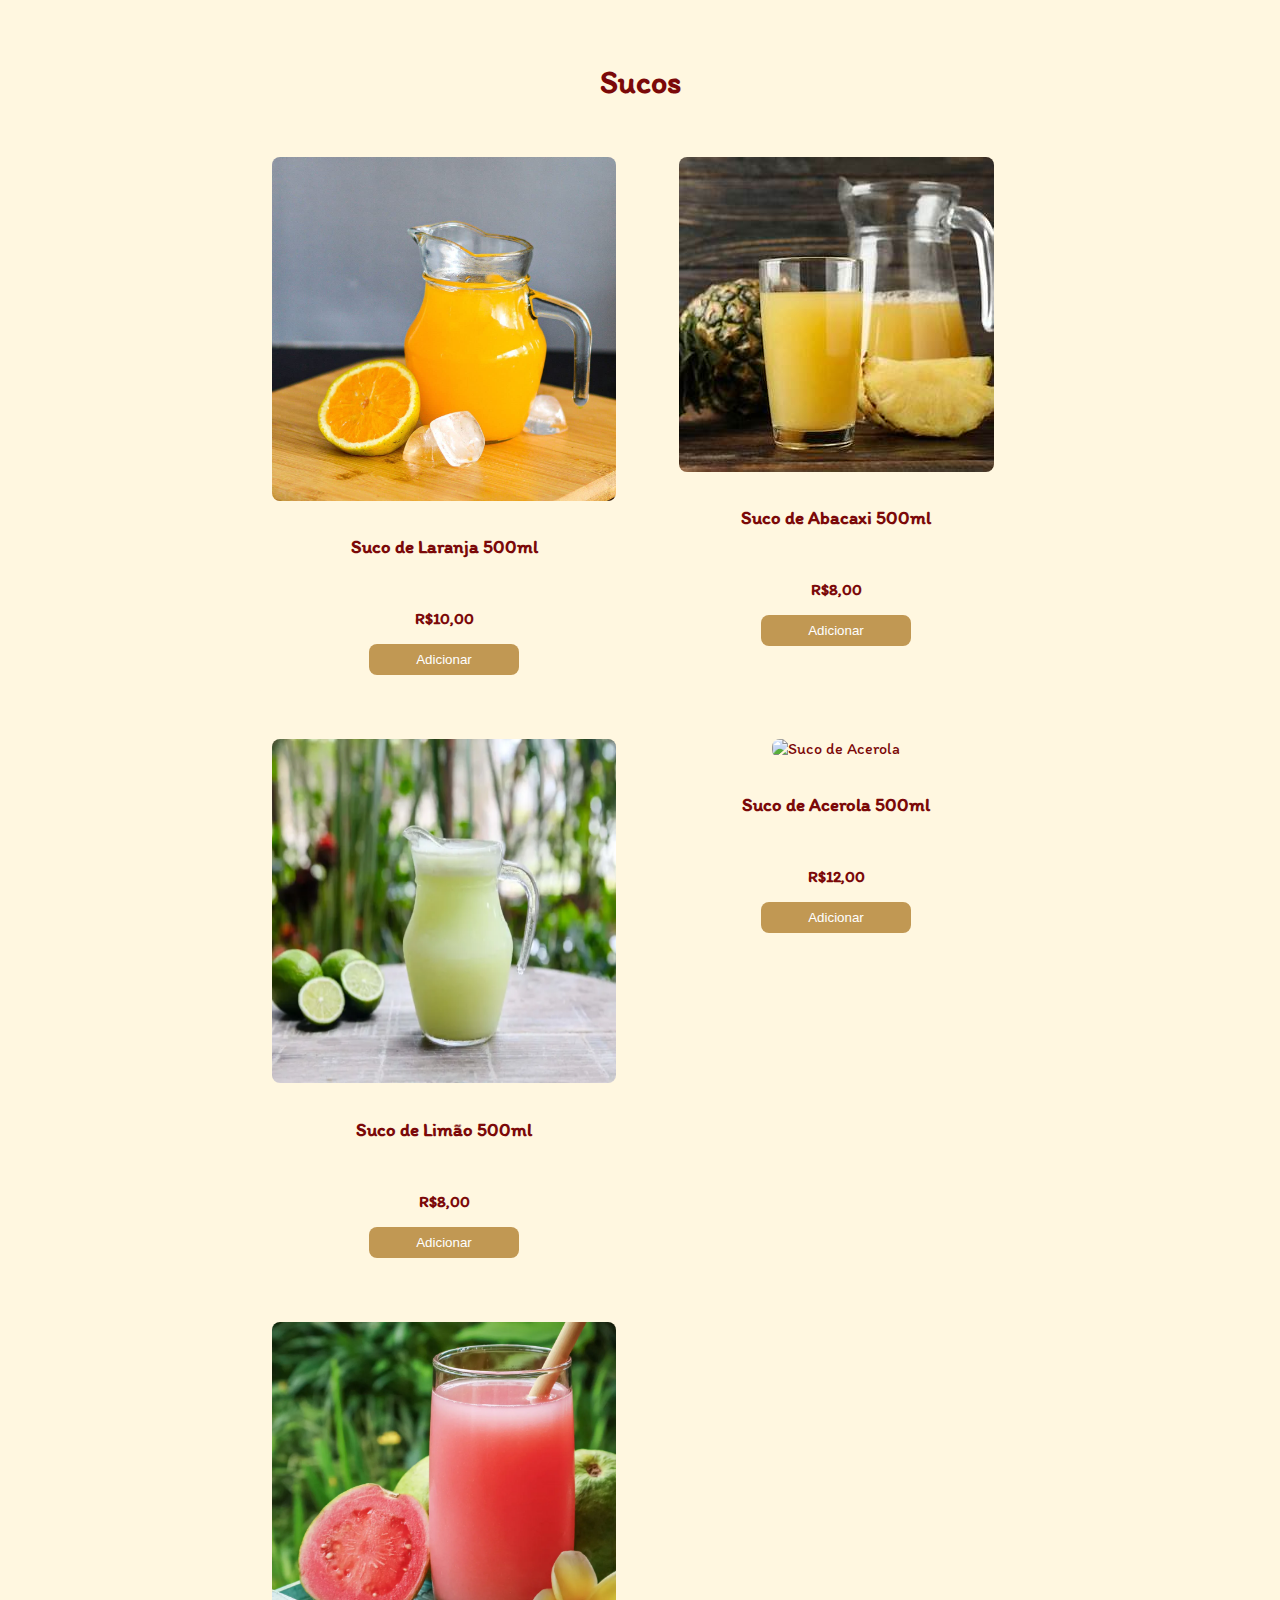
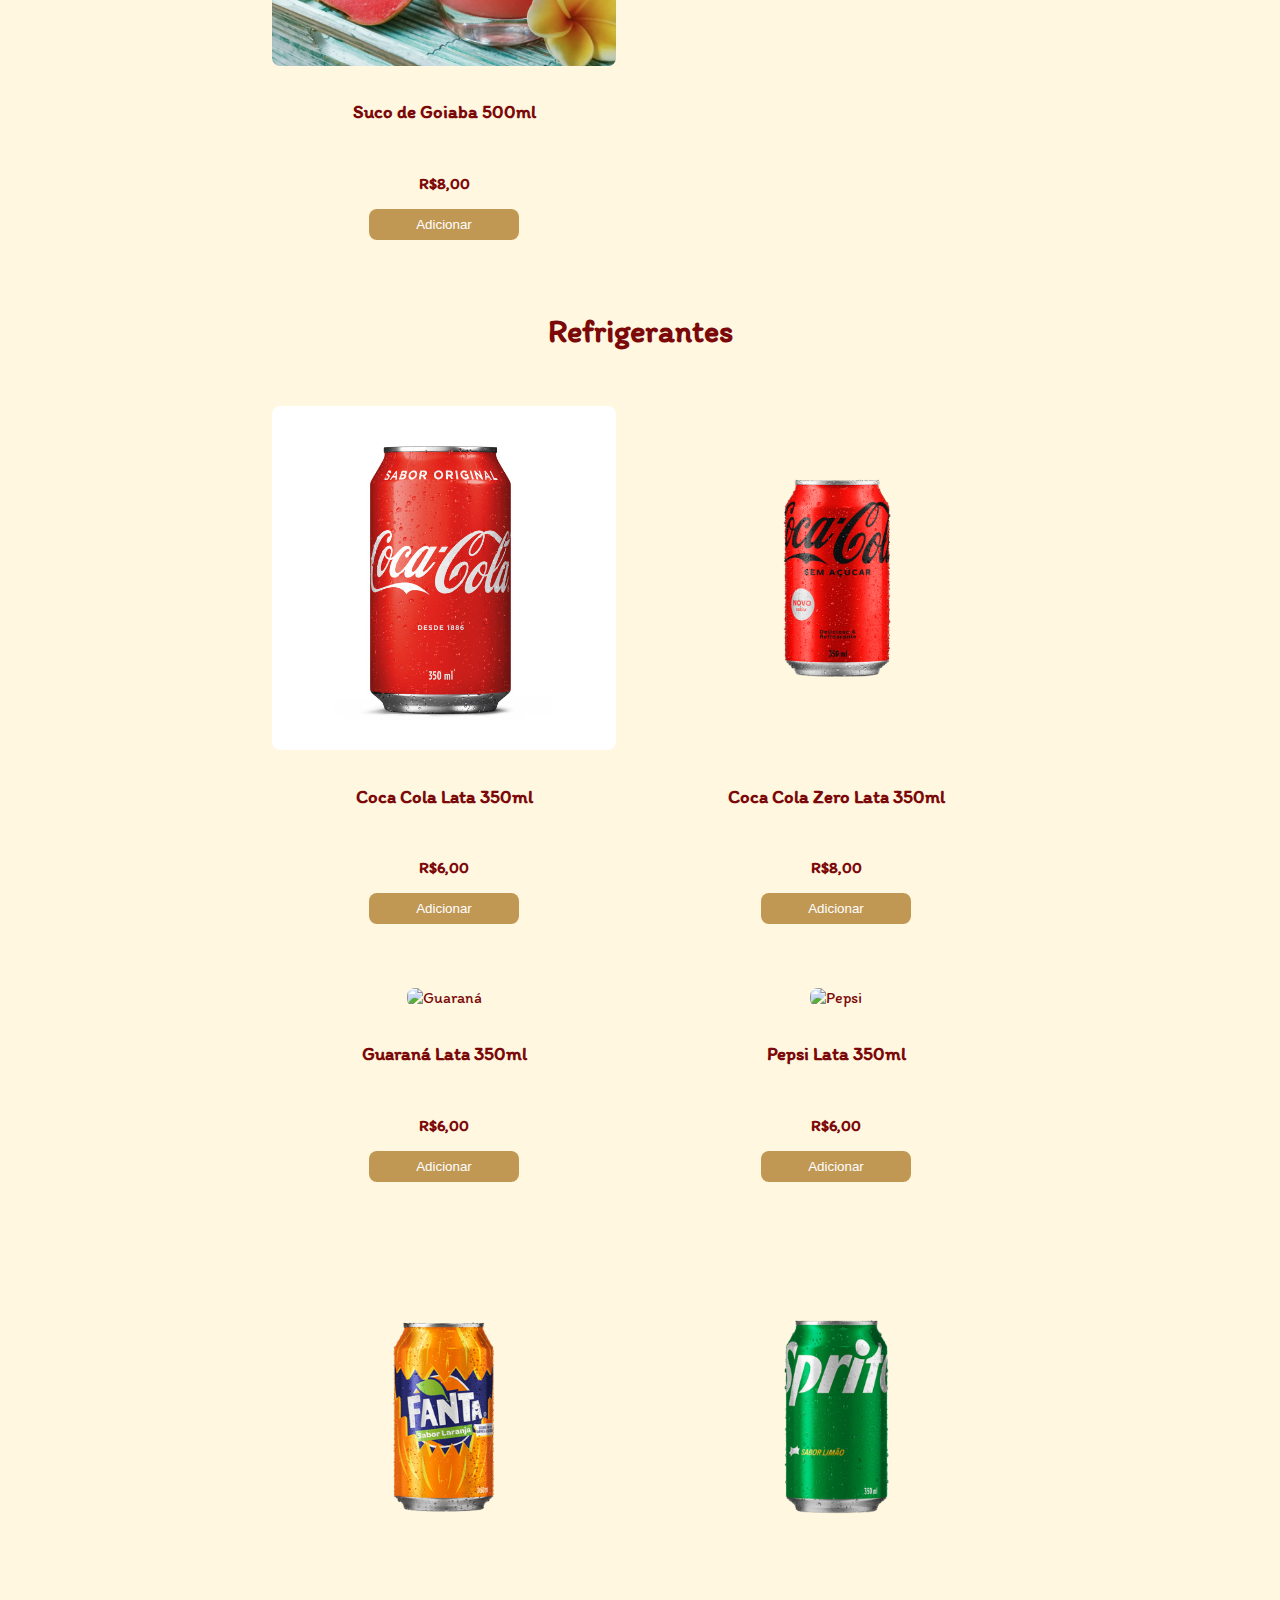
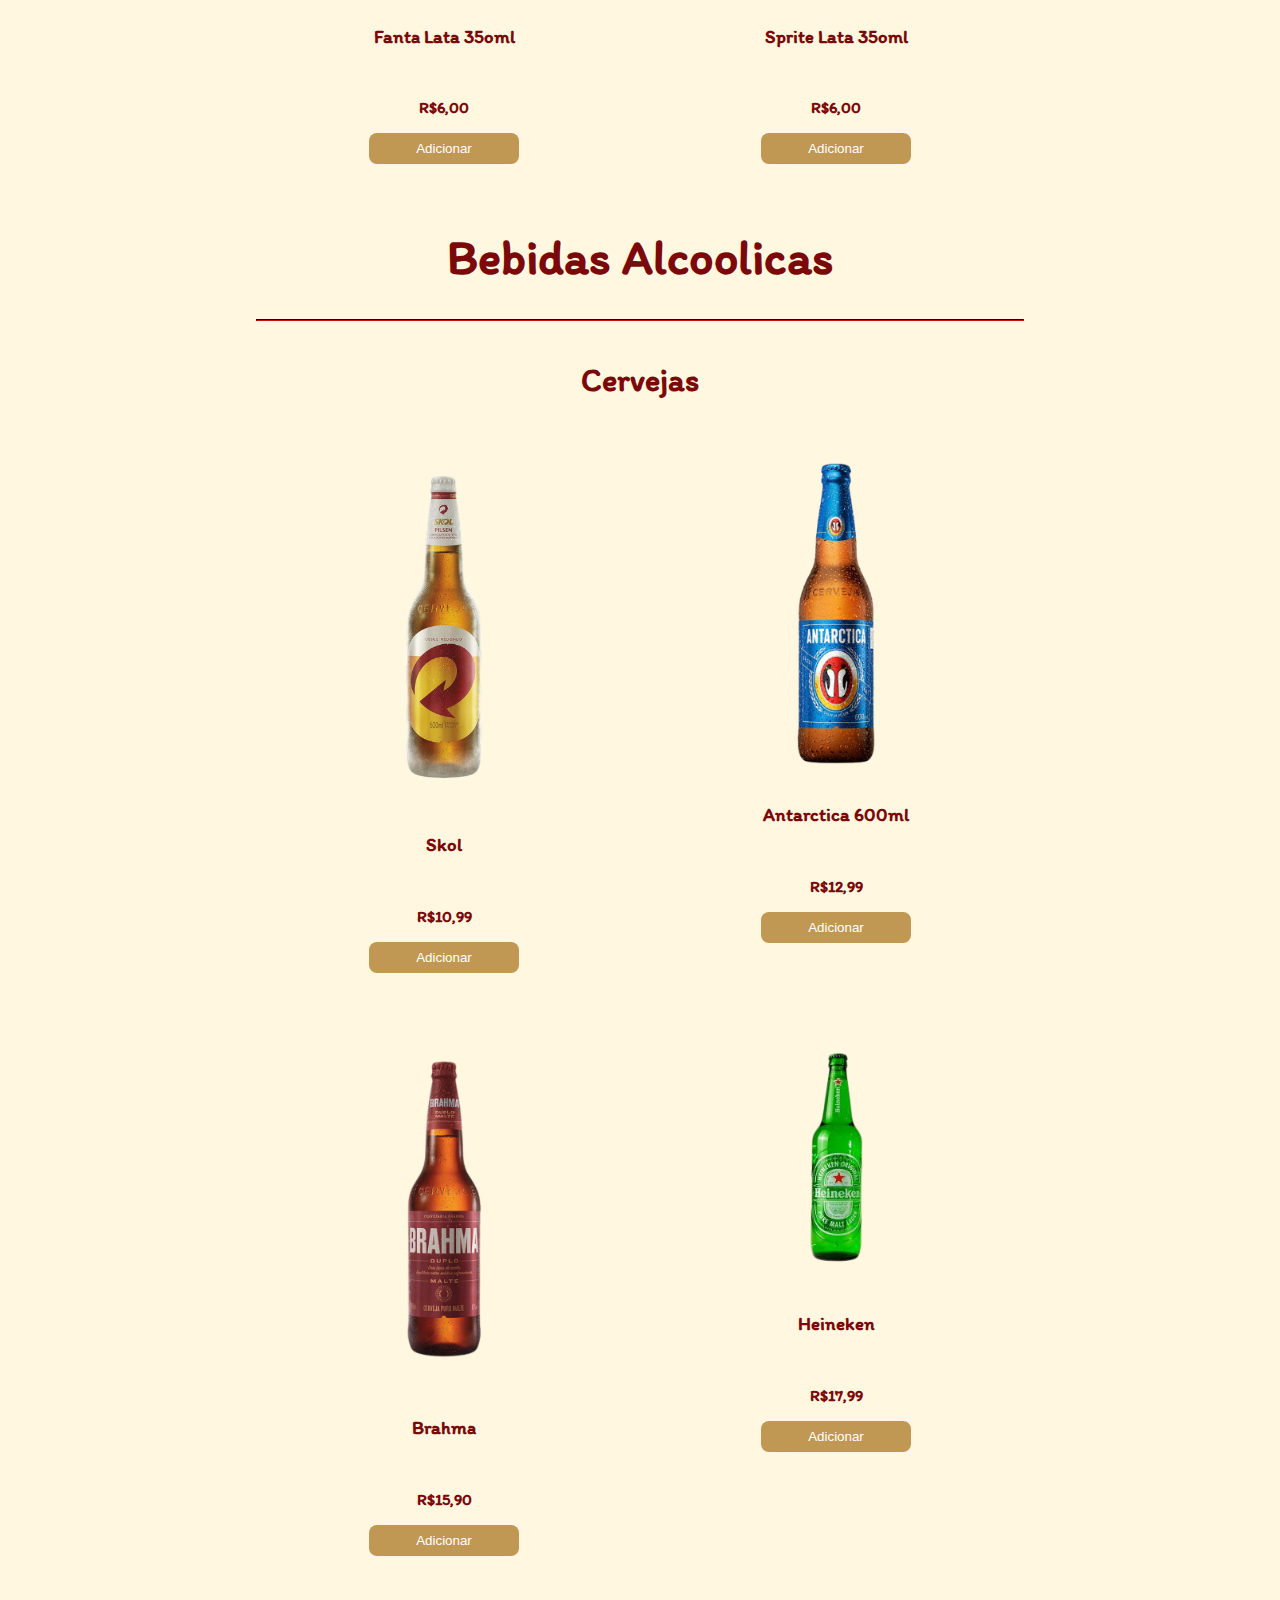
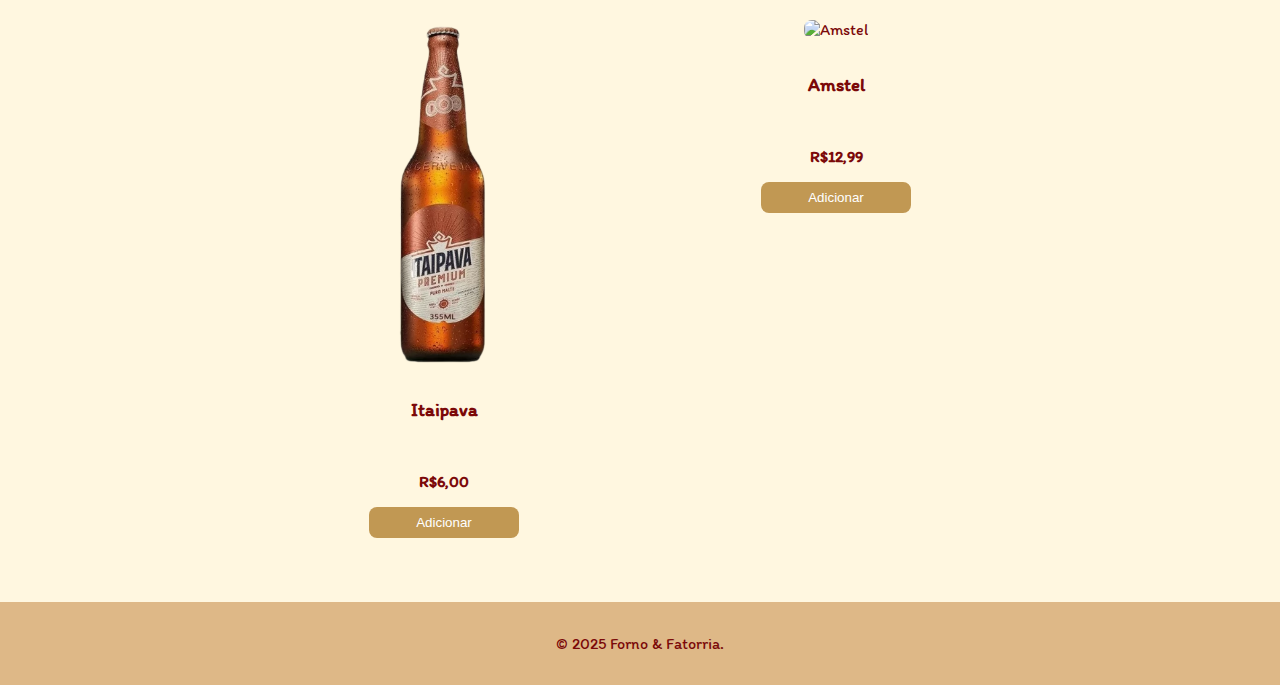
==== commit 466c61f0: "Atualização das fotos da seção águas, ajuste no carrinho com a adição da funcionalidade do "Finaliza" ====
--- a/bebidas.html
+++ b/bebidas.html
@@ -54,7 +54,7 @@
     </header>
 
     <main>
-      <h1 class="cardapio">Bebidas</h1>
+      <h1 class="bebidas">Bebidas</h1>
 
       <hr />
 
@@ -62,7 +62,7 @@
       <section id="Aguas" class="categoria">
         <div class="produto">
           <img
-            src="/Assets/345652---agua-mineral-crystal-sem-gas-500ml.webp"
+            src="/Assets/agua  sem gás.png"
             alt="Água sem gás"
           />
           <h3>Água sem gás 500ml</h3>
@@ -73,7 +73,7 @@
 
         <!-- Produto 2 -->
         <div class="produto">
-          <img src="./Assets/Água com gás.jpeg" alt="Água com gás" />
+          <img src="/Assets/agua com gás.png" alt="Água com gás" />
           <h3>Água com gás 500ml</h3>
           <p></p>
           <span class="preco">R$4,00</span>
@@ -82,7 +82,7 @@
 
         <!-- Produto 3 -->
         <div class="produto">
-          <img src="/Assets/Água Tônica.jpeg" alt="Água Tônica" />
+          <img src="/Assets/Agua tônica.png" alt="Água Tônica" />
           <h3>Água Tônica 300ml</h3>
           <p></p>
           <span class="preco">R$5,00</span>
@@ -202,7 +202,7 @@
 
       <!-- Seção das Bebidas alcoolicas-->
 
-      <h1 class="cardapio">Bebidas Alcoolicas</h1>
+      <h1 class="bebidas">Bebidas Alcoolicas</h1>
 
       <hr />
 
@@ -214,7 +214,7 @@
           <img src="/Assets/Skol.png" alt="Skol" />
           <h3>Skol</h3>
           <p></p>
-          <span class="preco">R$7,99</span>
+          <span class="preco">R$10,99</span>
           <button class="adicionar">Adicionar</button>
         </div>
 
@@ -223,7 +223,7 @@
           <img src="/Assets/Antartica.png" alt="Antarctica" />
           <h3>Antarctica 600ml</h3>
           <p></p>
-          <span class="preco">R$6,99</span>
+          <span class="preco">R$12,99</span>
           <button class="adicionar">Adicionar</button>
         </div>
 
@@ -232,23 +232,23 @@
           <img src="/Assets/Brahma.png" alt="Brahma" />
           <h3>Brahma</h3>
           <p></p>
-          <span class="preco">R$7,99</span>
+          <span class="preco">R$15,90</span>
           <button class="adicionar">Adicionar</button>
         </div>
 
         <!-- Produto 4 -->
         <div class="produto">
           <img src="/Assets/Heineken.png" alt="Heineken " />
-          <h3></h3>
-          <p></p>
-          <span class="preco">R$6,00</span>
+          <h3>Heineken</h3>
+          <p></p>
+          <span class="preco">R$17,99</span>
           <button class="adicionar">Adicionar</button>
         </div>
 
         <!-- Produto 5 -->
         <div class="produto">
           <img src="/Assets/itaipava-premium.png" alt="Itaipava" />
-          <h3></h3>
+          <h3>Itaipava</h3>
           <p></p>
           <span class="preco">R$6,00</span>
           <button class="adicionar">Adicionar</button>
@@ -259,7 +259,7 @@
           <img src="" alt="Amstel" />
           <h3>Amstel</h3>
           <p></p>
-          <span class="preco">R$6,00</span>
+          <span class="preco">R$12,99</span>
           <button class="adicionar">Adicionar</button>
         </div>
       </section>
--- a/css/bebidas.css
+++ b/css/bebidas.css
@@ -18,7 +18,7 @@
   justify-content: center;
 }
 
-.cardapio {
+.bebidas {
   color: #7b0909;
   font-size: -webkit-xxx-large;
   display: flex;
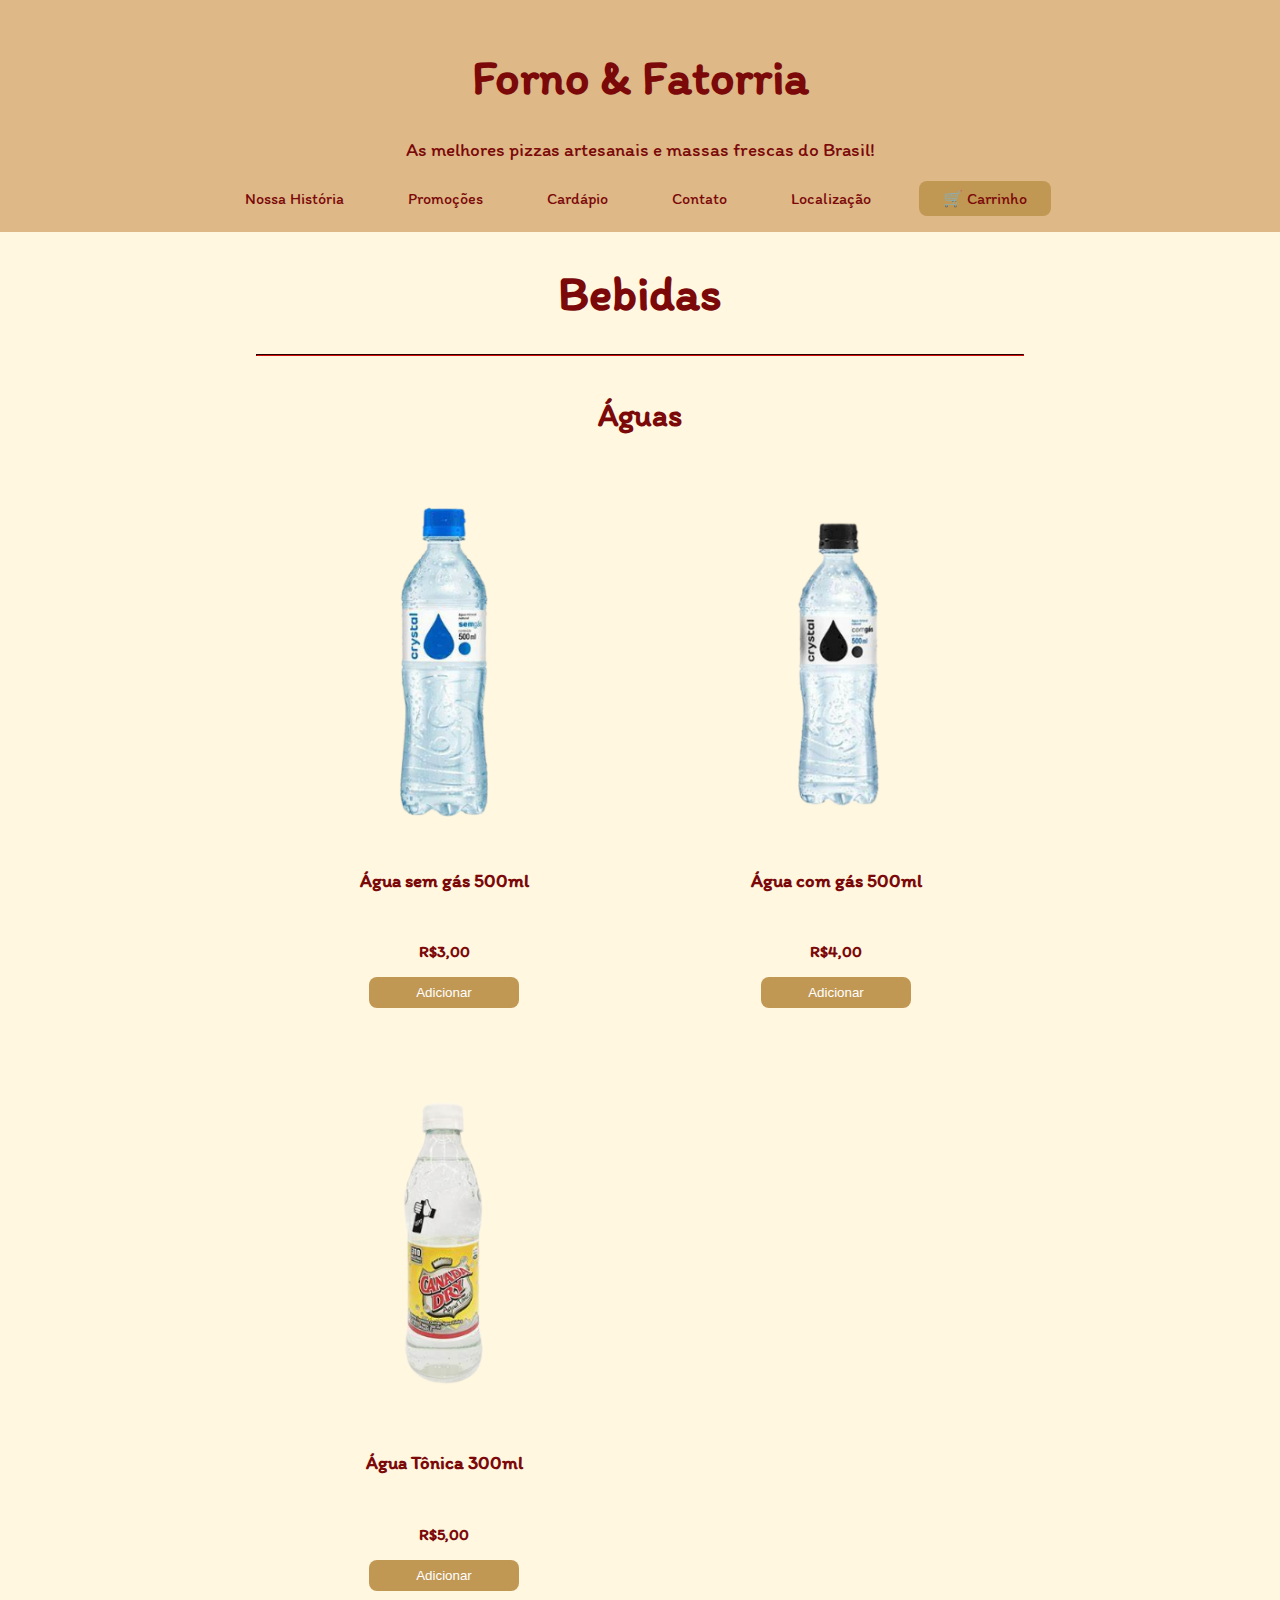
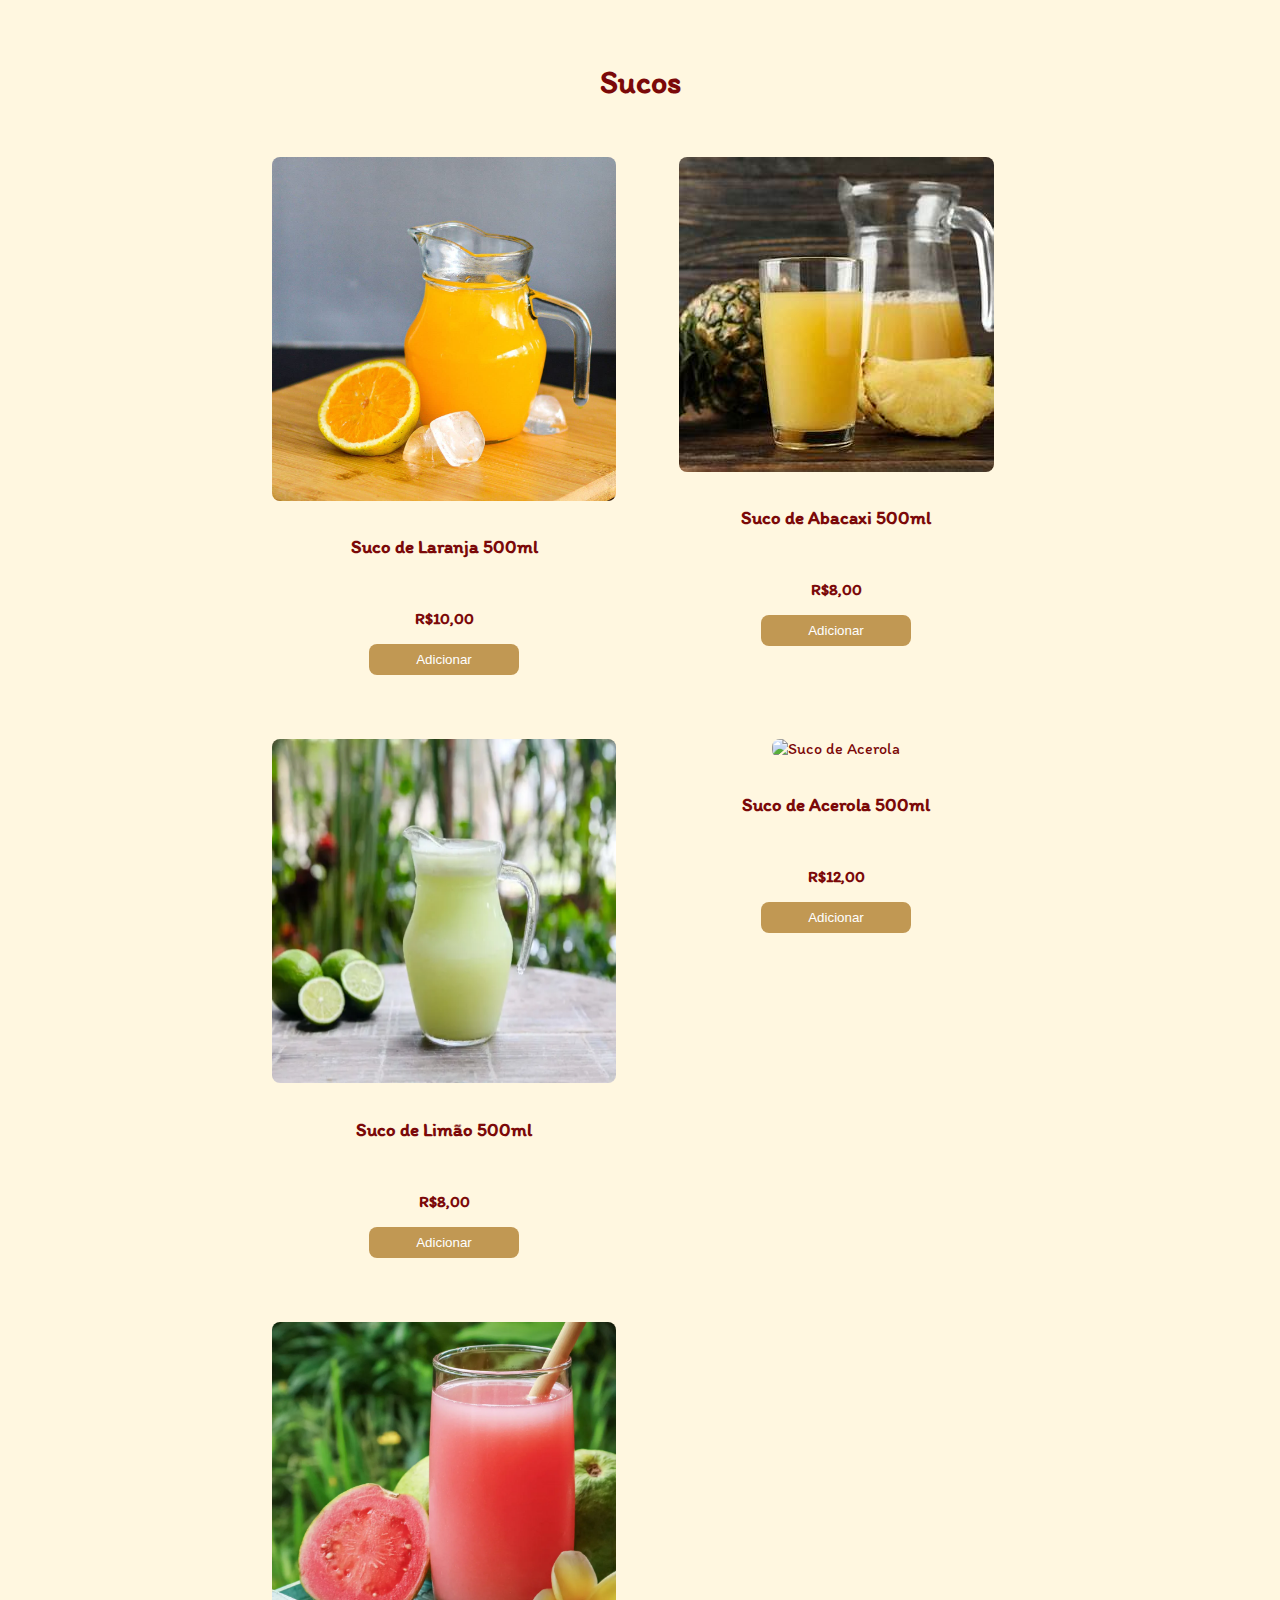
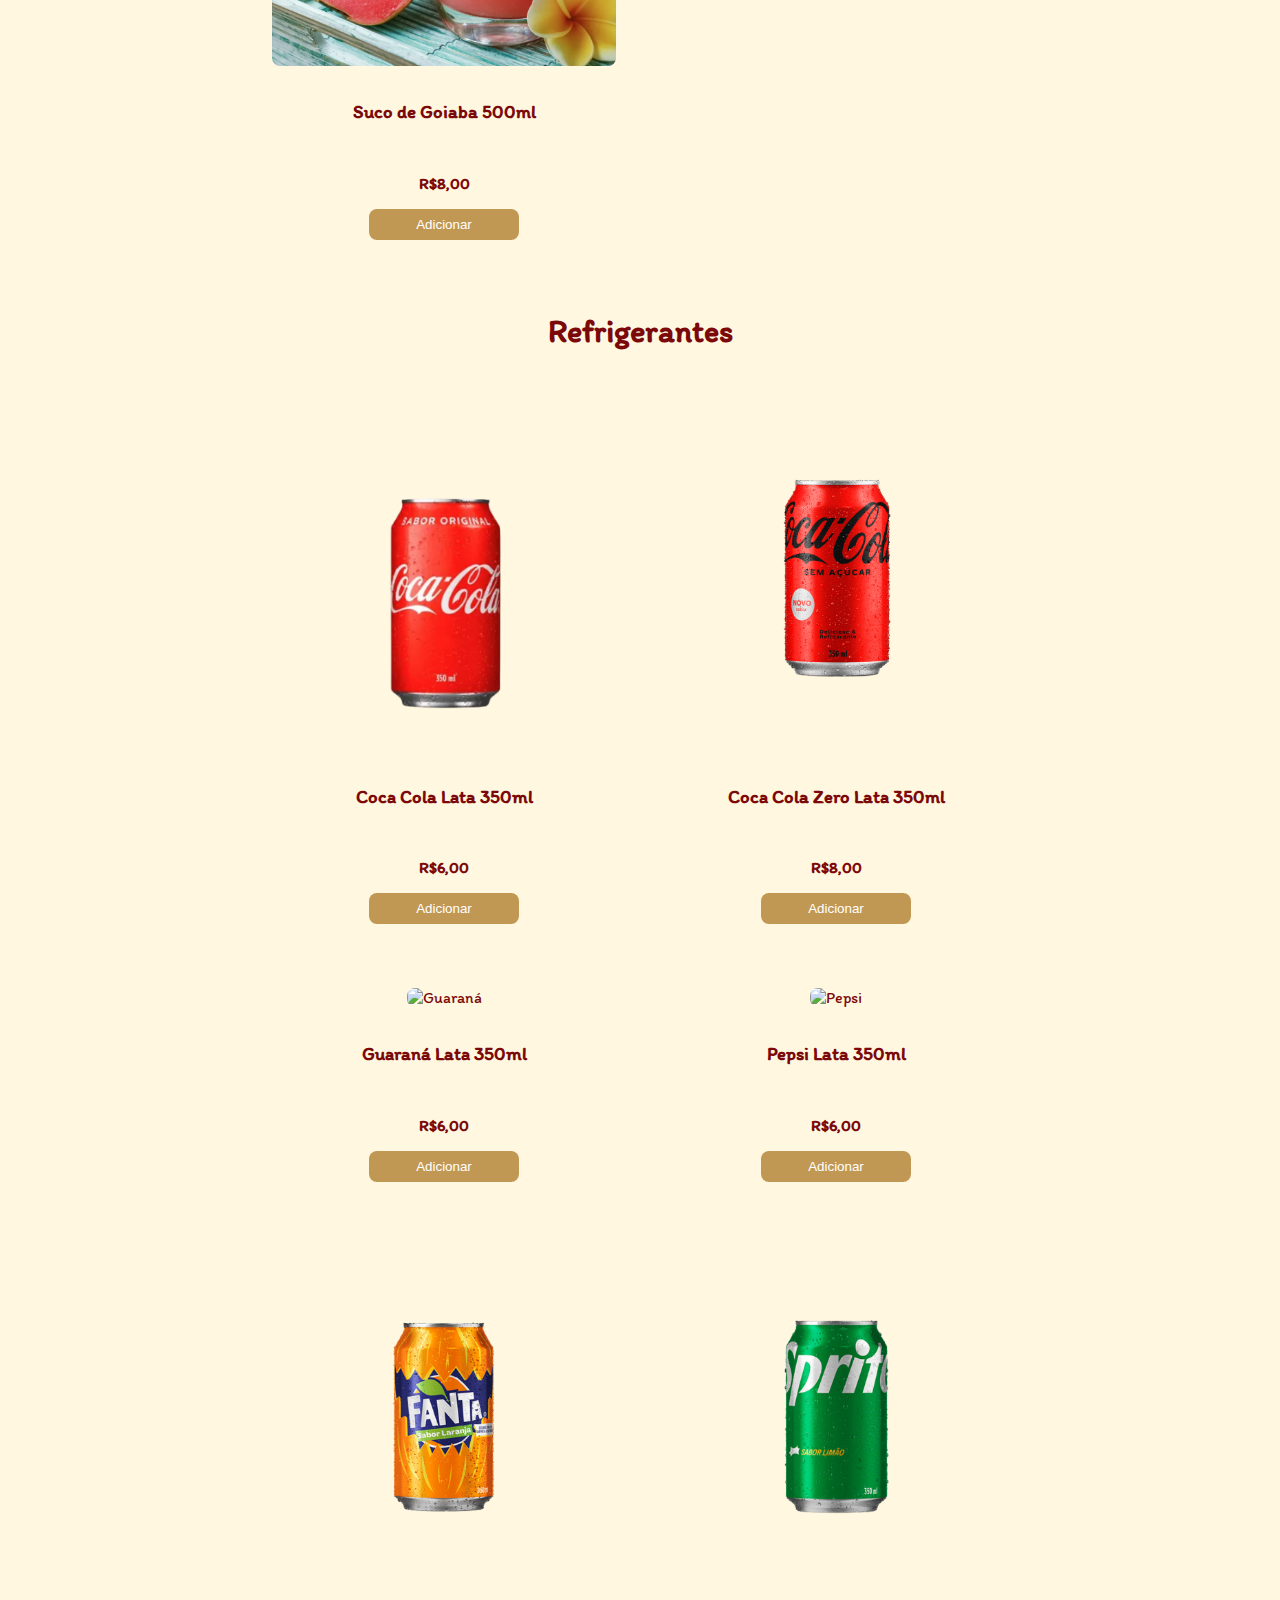
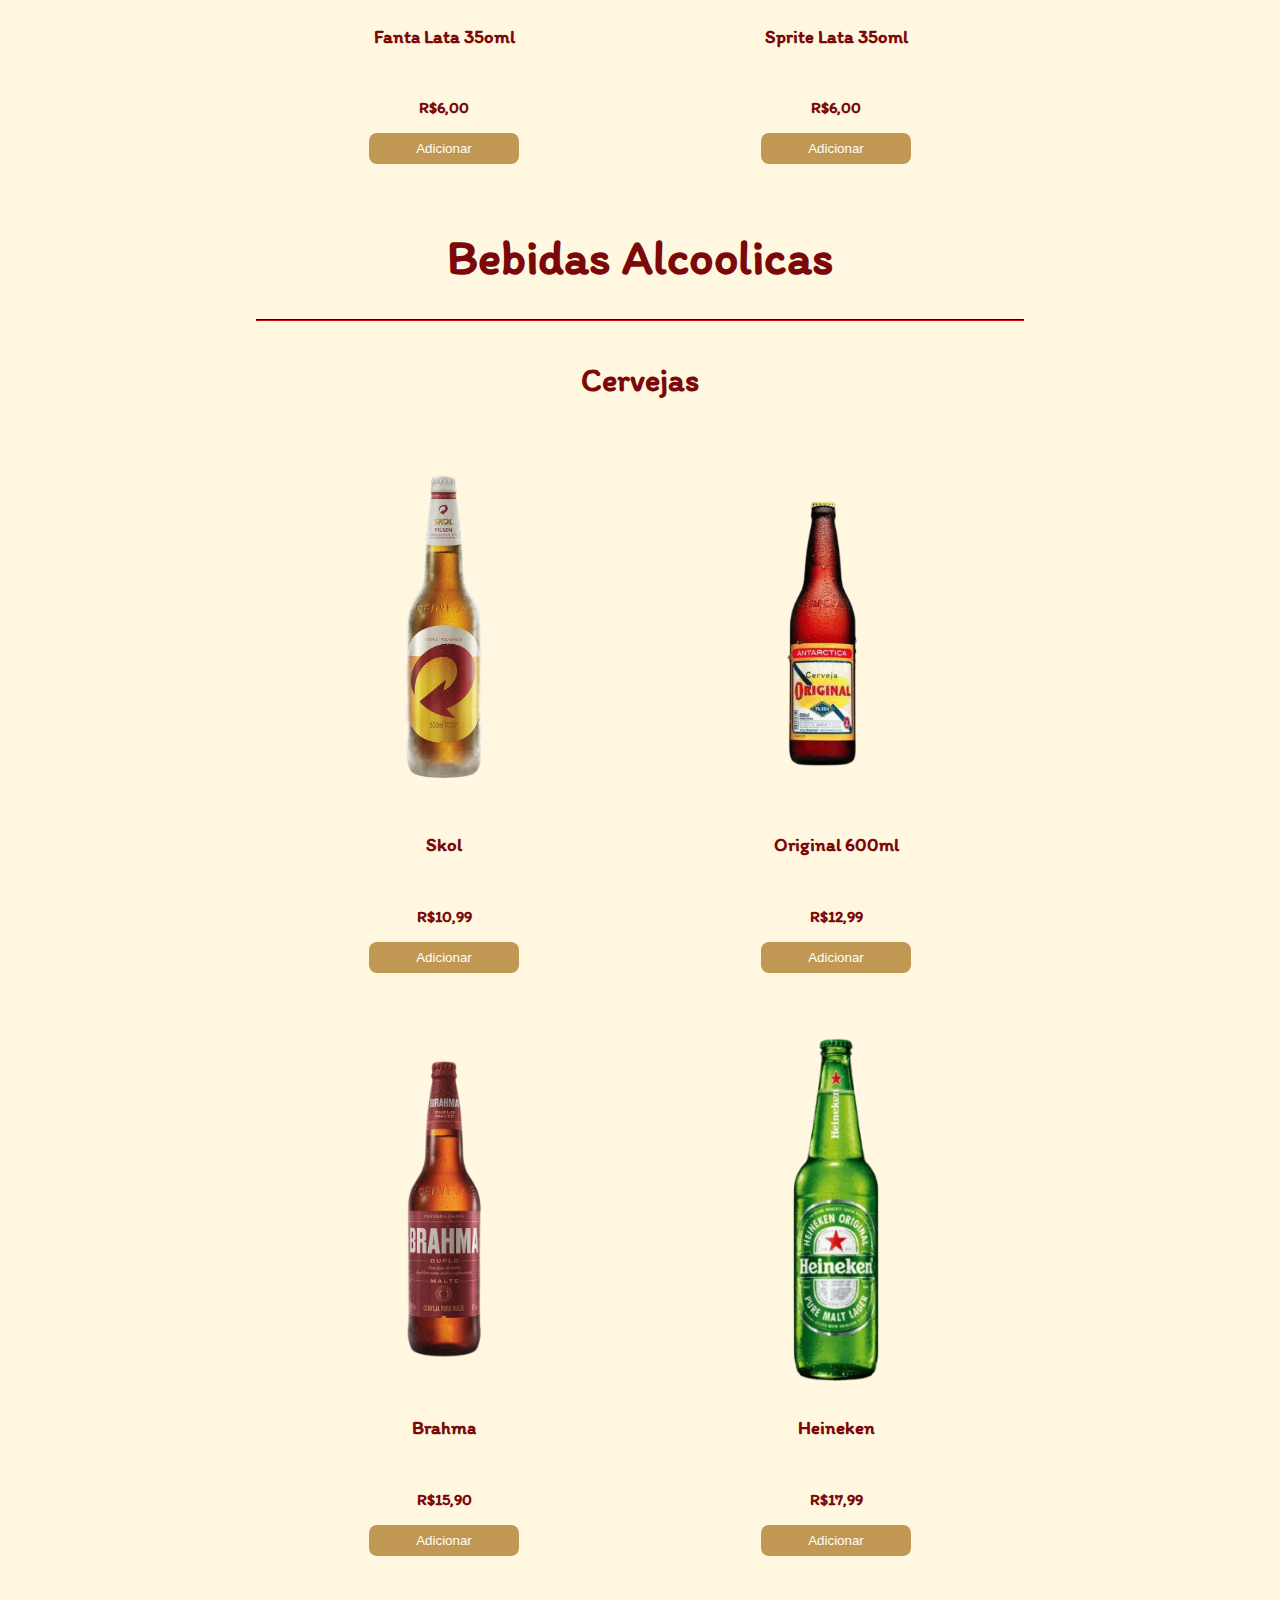
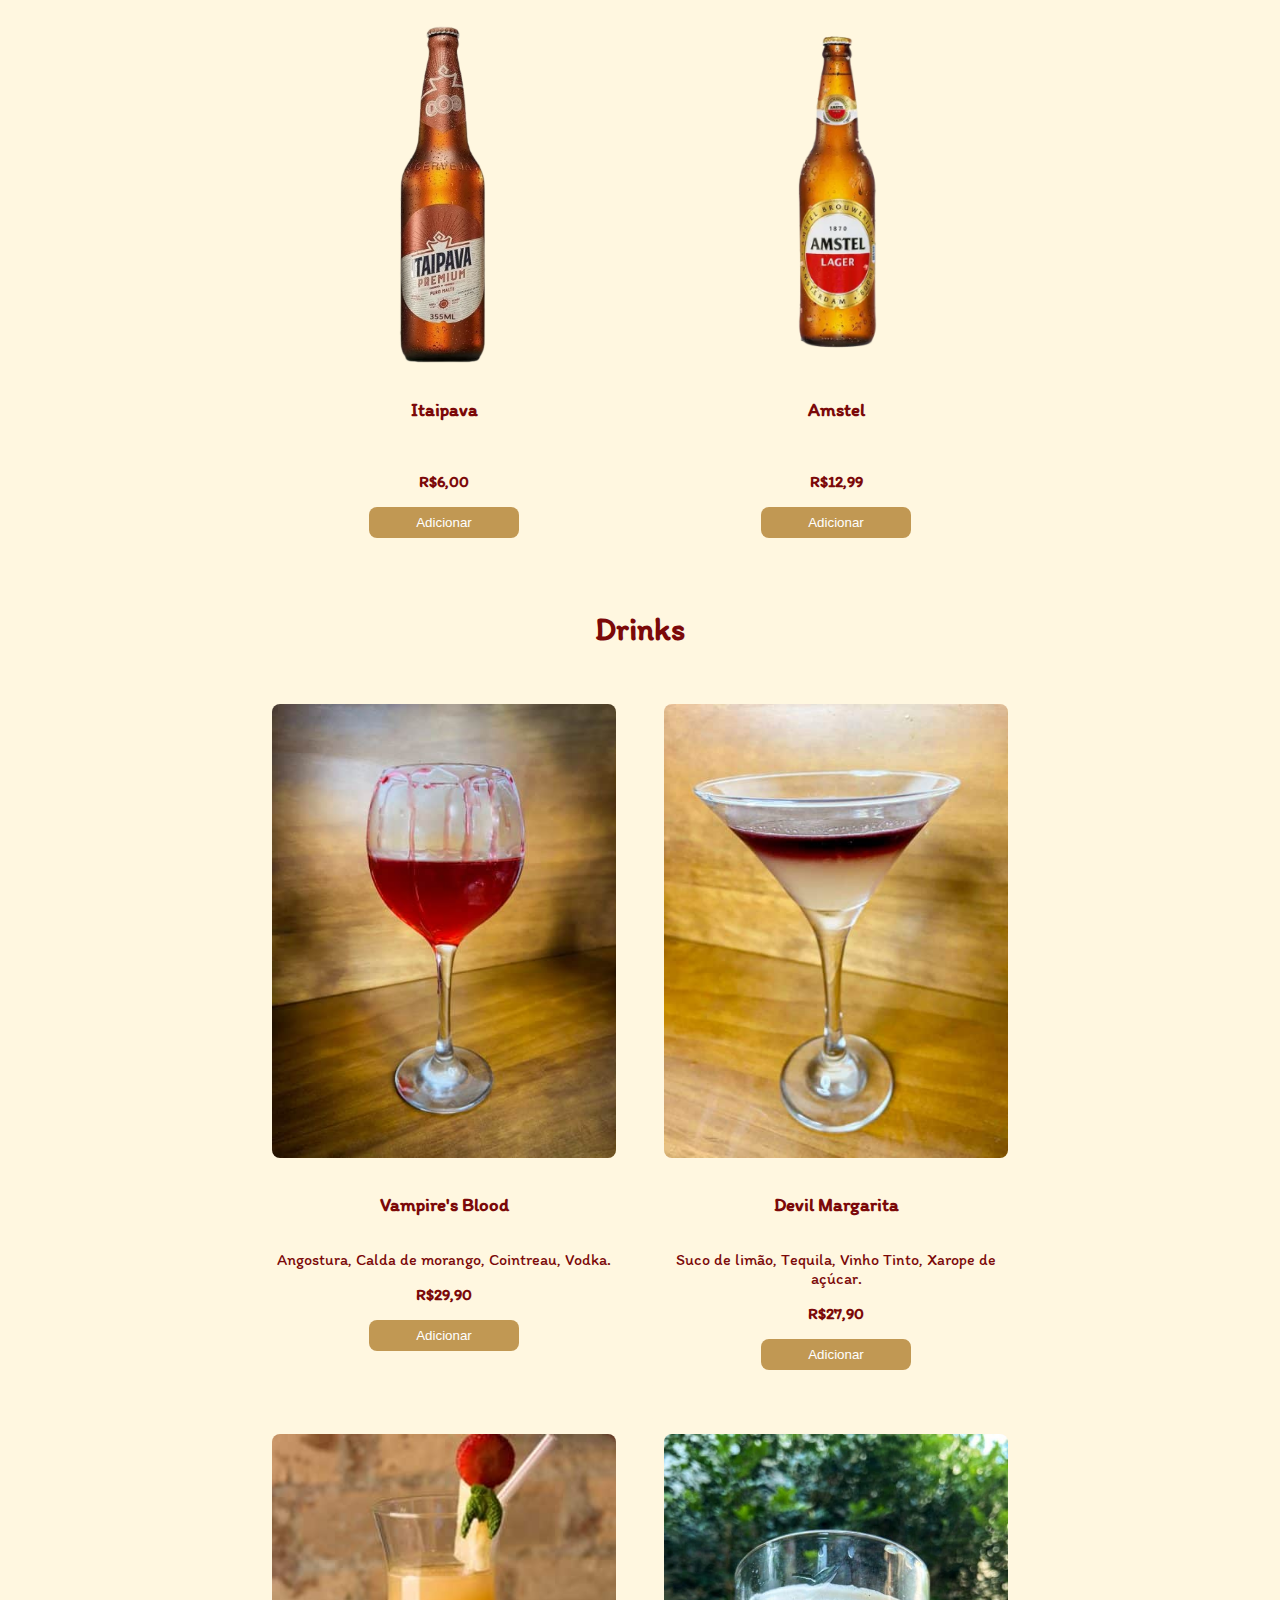
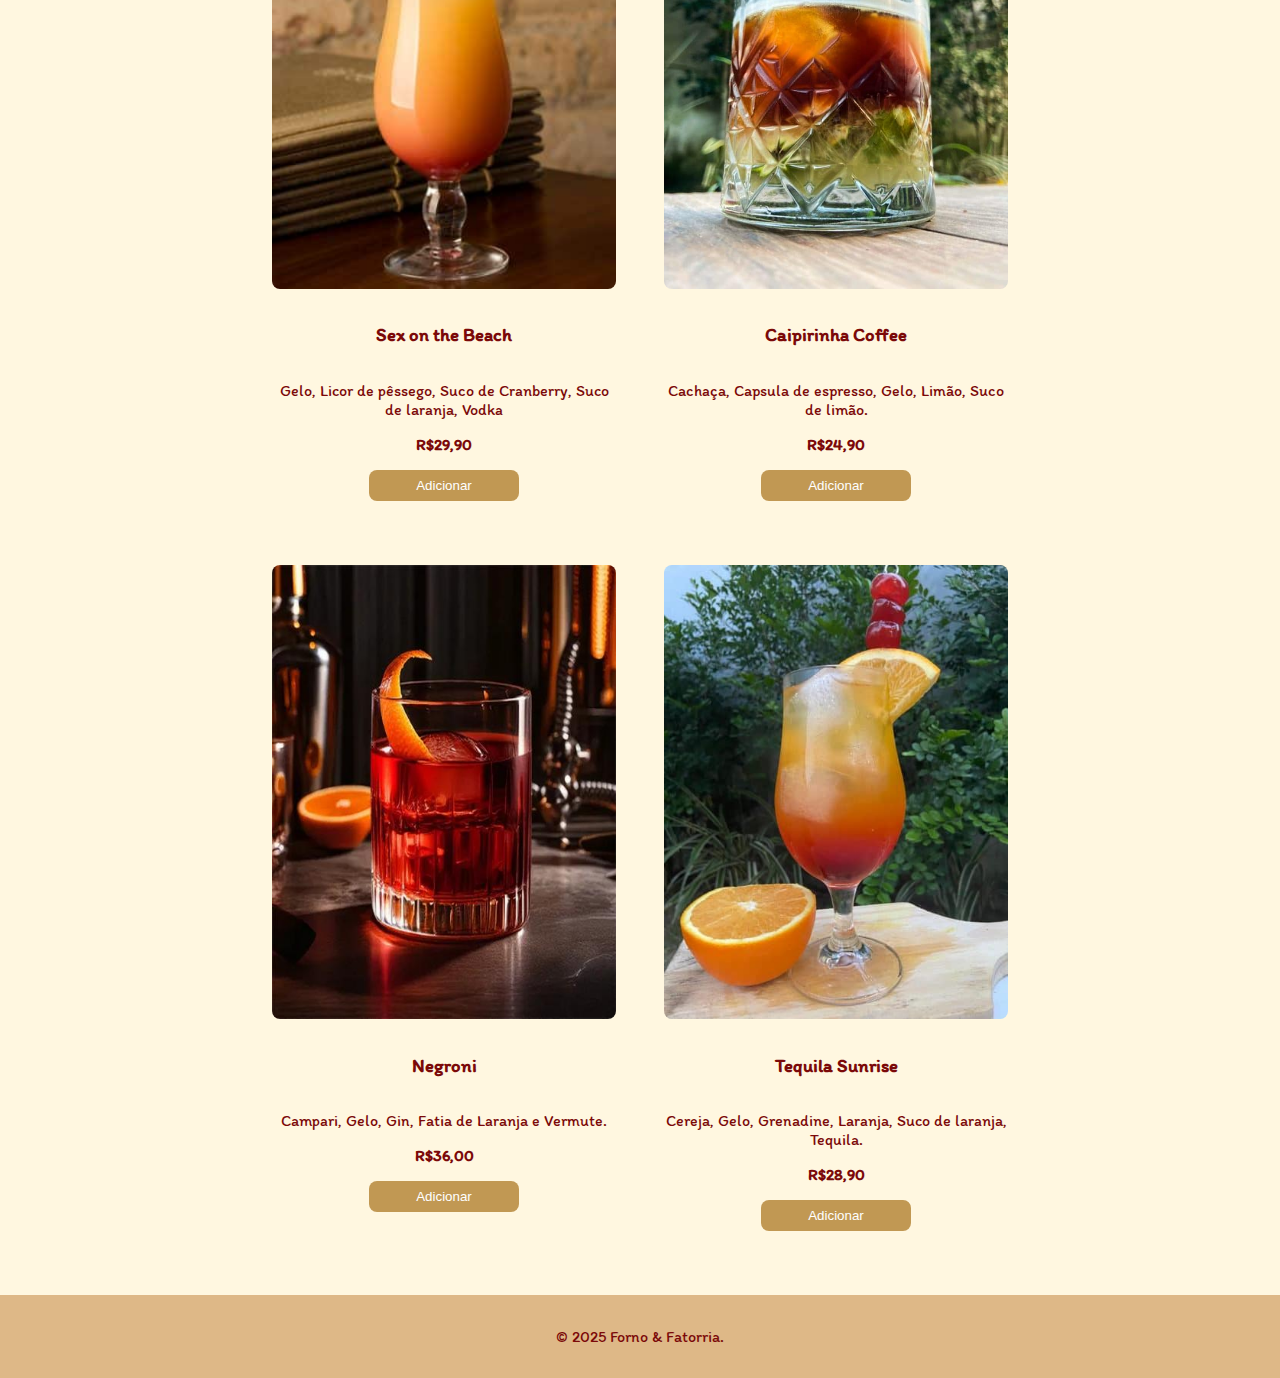
==== commit 04e80165: "Sessão drinks finalizada e funcional. (Necessário adicionar 3 fotos para terminar a sessão bebidas, " ====
--- a/bebidas.html
+++ b/bebidas.html
@@ -61,10 +61,7 @@
       <h2>Águas</h2>
       <section id="Aguas" class="categoria">
         <div class="produto">
-          <img
-            src="/Assets/agua  sem gás.png"
-            alt="Água sem gás"
-          />
+          <img src="/Assets/agua  sem gás.png" alt="Água sem gás" />
           <h3>Água sem gás 500ml</h3>
           <p></p>
           <span class="preco">R$3,00</span>
@@ -147,7 +144,10 @@
       <h2>Refrigerantes</h2>
       <section id="Refrigerantes" class="categoria">
         <div class="produto">
-          <img src="/Assets/coca cola.jpg" alt="Coca Cola" />
+          <img
+            src="/Assets/refrigerante_coca_cola_350_ml_.png"
+            alt="Coca Cola"
+          />
           <h3>Coca Cola Lata 350ml</h3>
           <p></p>
           <span class="preco">R$6,00</span>
@@ -220,8 +220,8 @@
 
         <!-- Produto 2 -->
         <div class="produto">
-          <img src="/Assets/Antartica.png" alt="Antarctica" />
-          <h3>Antarctica 600ml</h3>
+          <img src="/Assets/cerveja_original_600_ml_.png" alt="Original" />
+          <h3>Original 600ml</h3>
           <p></p>
           <span class="preco">R$12,99</span>
           <button class="adicionar">Adicionar</button>
@@ -238,7 +238,7 @@
 
         <!-- Produto 4 -->
         <div class="produto">
-          <img src="/Assets/Heineken.png" alt="Heineken " />
+          <img src="/Assets/cerveja_heineken_600_ml.png" alt="Heineken " />
           <h3>Heineken</h3>
           <p></p>
           <span class="preco">R$17,99</span>
@@ -256,10 +256,73 @@
 
         <!-- Produto 6 -->
         <div class="produto">
-          <img src="" alt="Amstel" />
+          <img src="/Assets/cerveja_amstel_600_ml.png" alt="Amstel" />
           <h3>Amstel</h3>
           <p></p>
           <span class="preco">R$12,99</span>
+          <button class="adicionar">Adicionar</button>
+        </div>
+      </section>
+
+      <!-- Seção dos Drinks -->
+
+      <h2>Drinks</h2>
+      <section id="Drinks" class="categoria">
+        <div class="produto">
+          <img src="/Assets/vampires-blood-450x594.jpg" alt="Vampire's Blood" />
+          <h3>Vampire's Blood</h3>
+          <p>Angostura, Calda de morango, Cointreau, Vodka.</p>
+          <span class="preco">R$29,90</span>
+          <button class="adicionar">Adicionar</button>
+        </div>
+
+        <!-- Produto 2 -->
+        <div class="produto">
+          <img
+            src="/Assets/devil-margarita-450x594.jpg"
+            alt="Devil Margarita"
+          />
+          <h3>Devil Margarita</h3>
+          <p>Suco de limão, Tequila, Vinho Tinto, Xarope de açúcar.</p>
+          <span class="preco">R$27,90</span>
+          <button class="adicionar">Adicionar</button>
+        </div>
+
+        <!-- Produto 3 -->
+        <div class="produto">
+          <img src="/Assets/Sex on the beach.jpg" alt="Sex on the Beach" />
+          <h3>Sex on the Beach</h3>
+          <p>
+            Gelo, Licor de pêssego, Suco de Cranberry, Suco de laranja, Vodka
+          </p>
+          <span class="preco">R$29,90</span>
+          <button class="adicionar">Adicionar</button>
+        </div>
+
+        <!-- Produto 4 -->
+        <div class="produto">
+          <img src="/Assets/Caipirinha Coffee.jpg" alt="Caipirinha Coffee " />
+          <h3>Caipirinha Coffee</h3>
+          <p>Cachaça, Capsula de espresso, Gelo, Limão, Suco de limão.</p>
+          <span class="preco">R$24,90</span>
+          <button class="adicionar">Adicionar</button>
+        </div>
+
+        <!-- Produto 5 -->
+        <div class="produto">
+          <img src="/Assets/negroni_resized.jpg" alt="Negroni" />
+          <h3>Negroni</h3>
+          <p>Campari, Gelo, Gin, Fatia de Laranja e Vermute.</p>
+          <span class="preco">R$36,00</span>
+          <button class="adicionar">Adicionar</button>
+        </div>
+
+        <!-- Produto 6 -->
+        <div class="produto">
+          <img src="/Assets/Tequila Sunrise.jpeg" alt="Tequila Sunrise" />
+          <h3>Tequila Sunrise</h3>
+          <p>Cereja, Gelo, Grenadine, Laranja, Suco de laranja, Tequila.</p>
+          <span class="preco">R$28,90</span>
           <button class="adicionar">Adicionar</button>
         </div>
       </section>
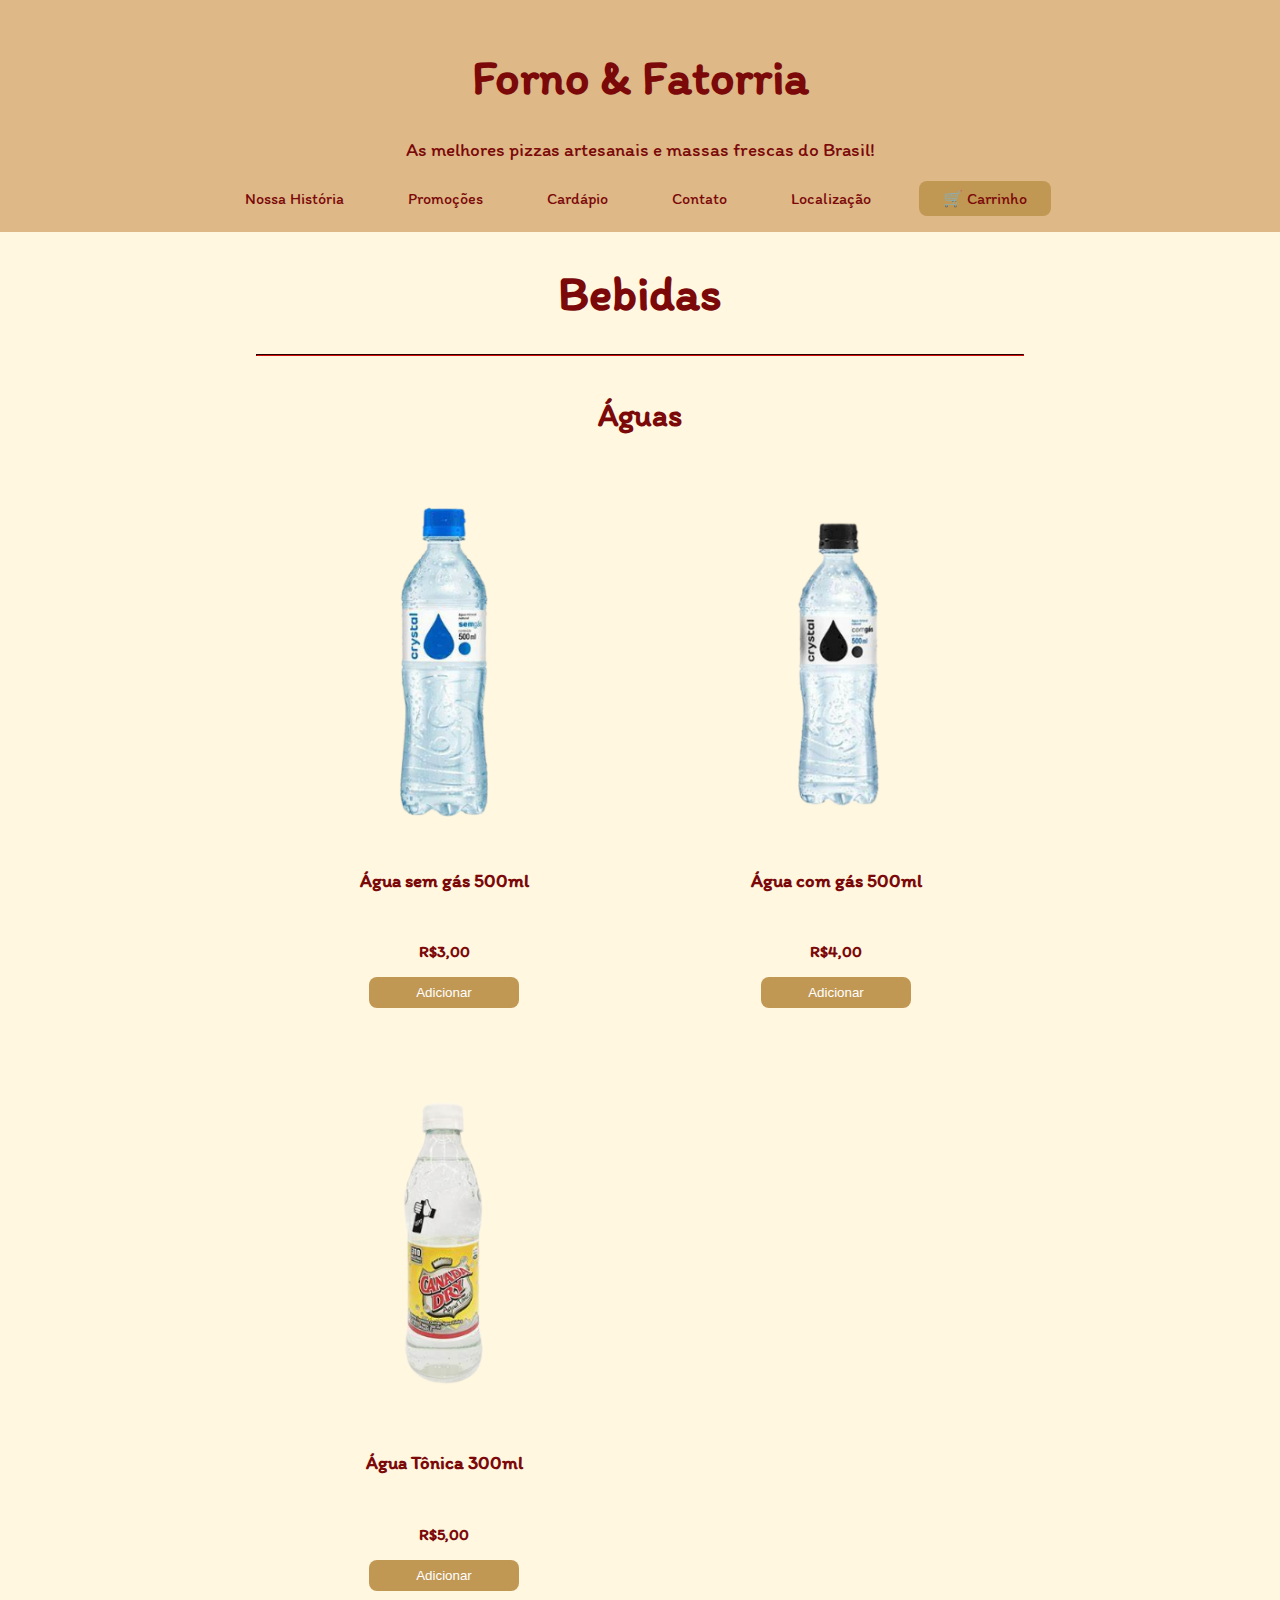
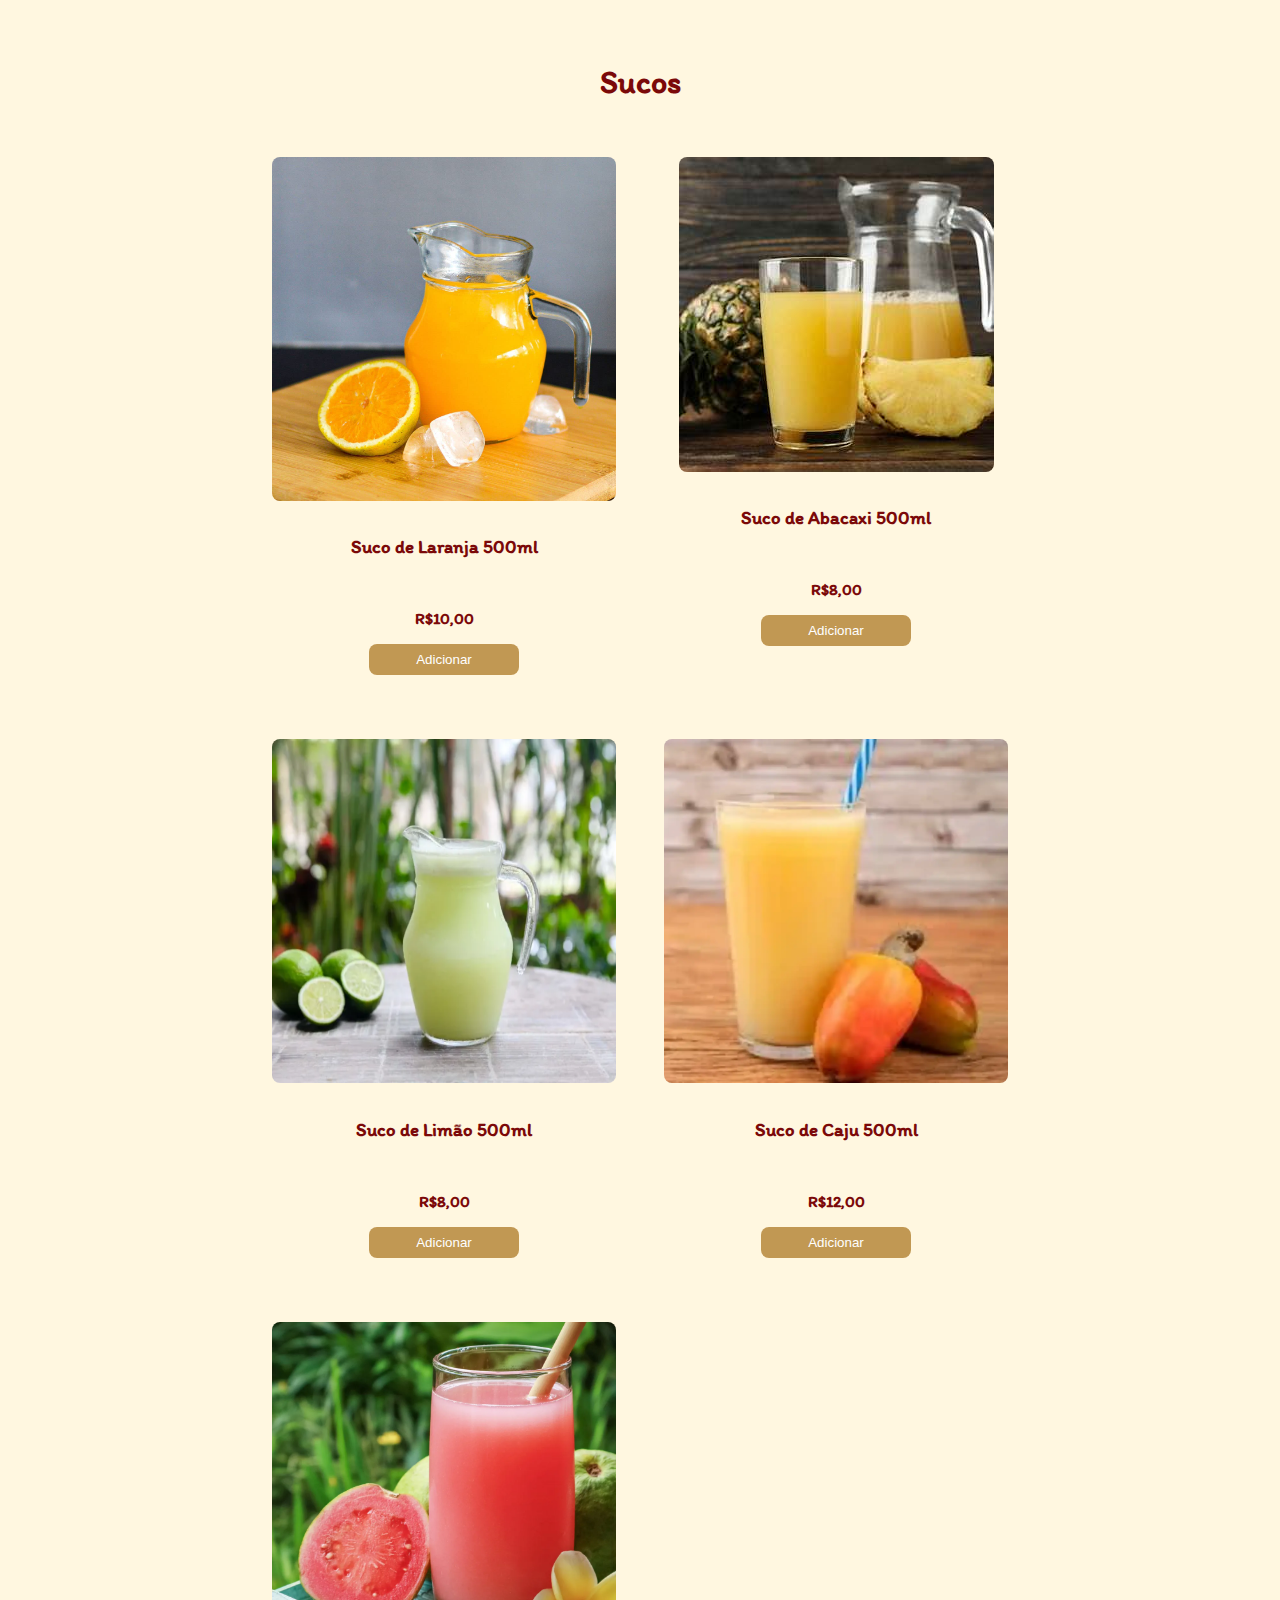
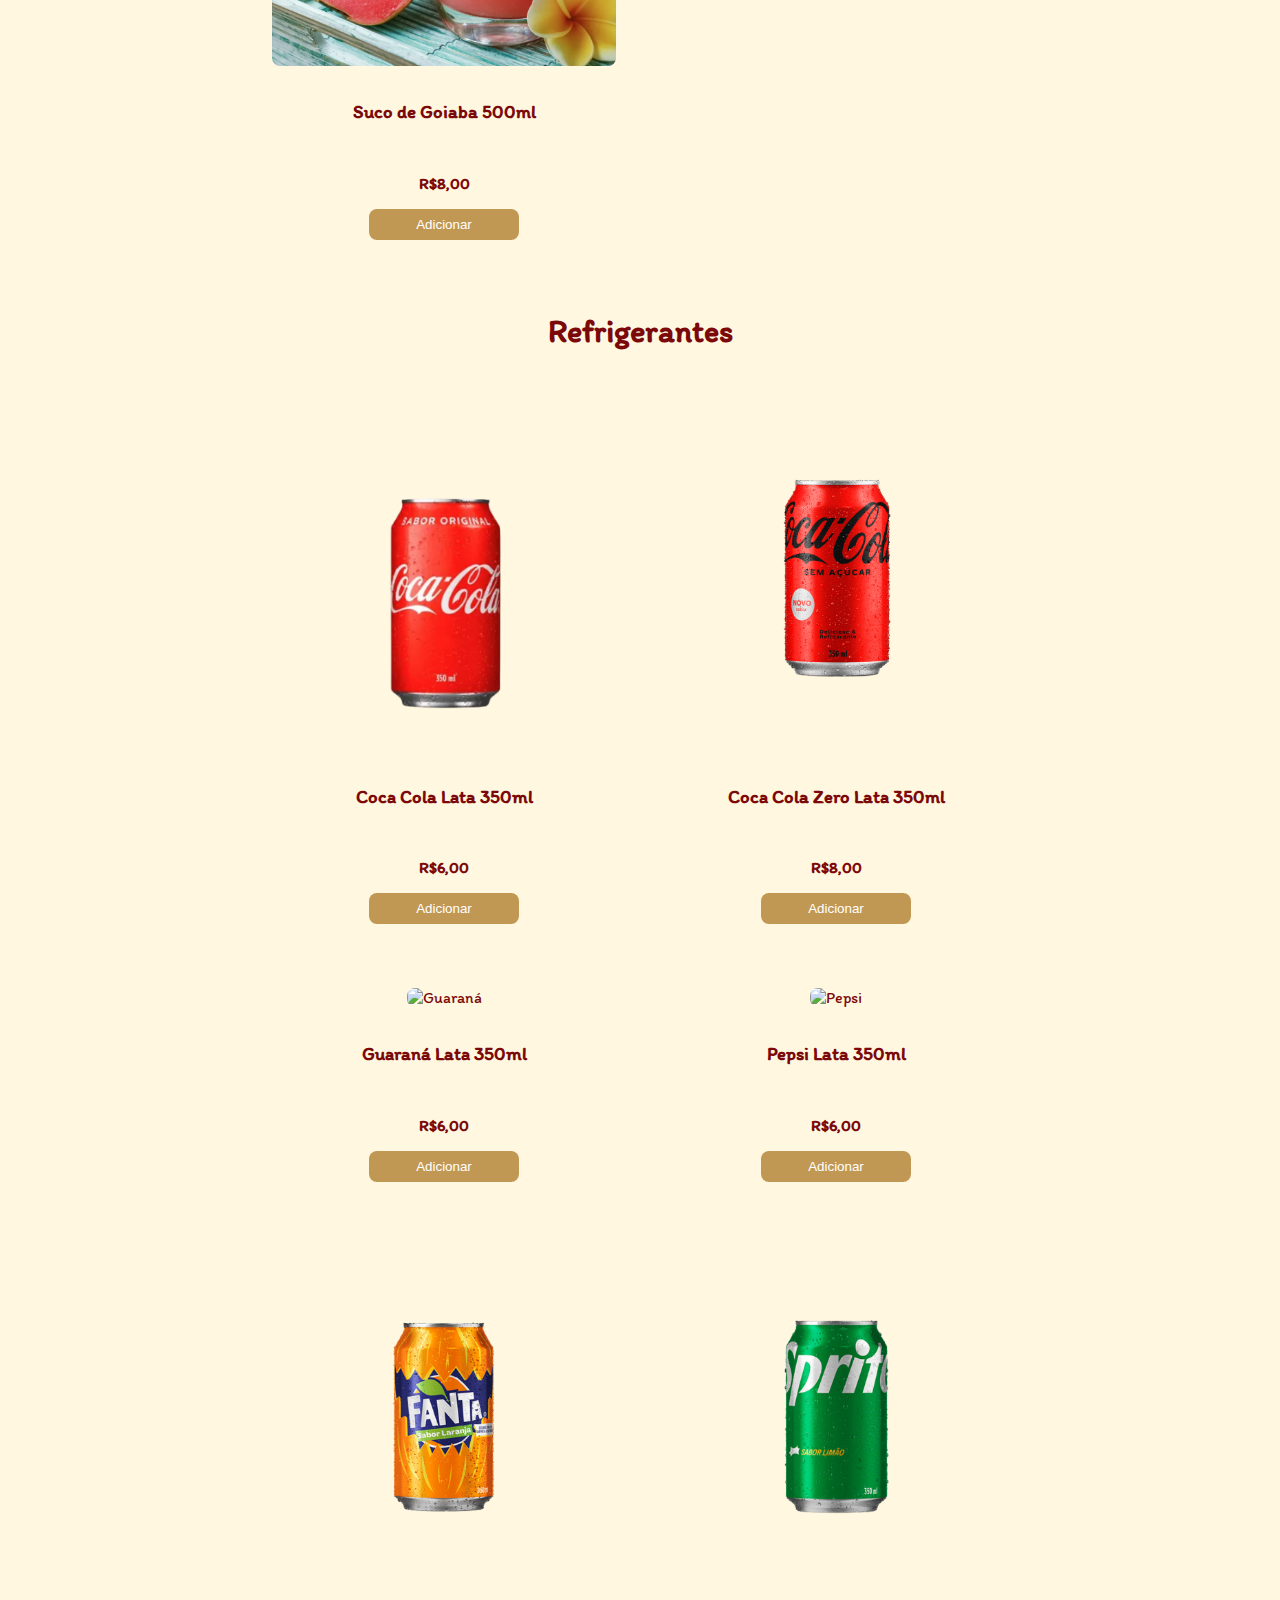
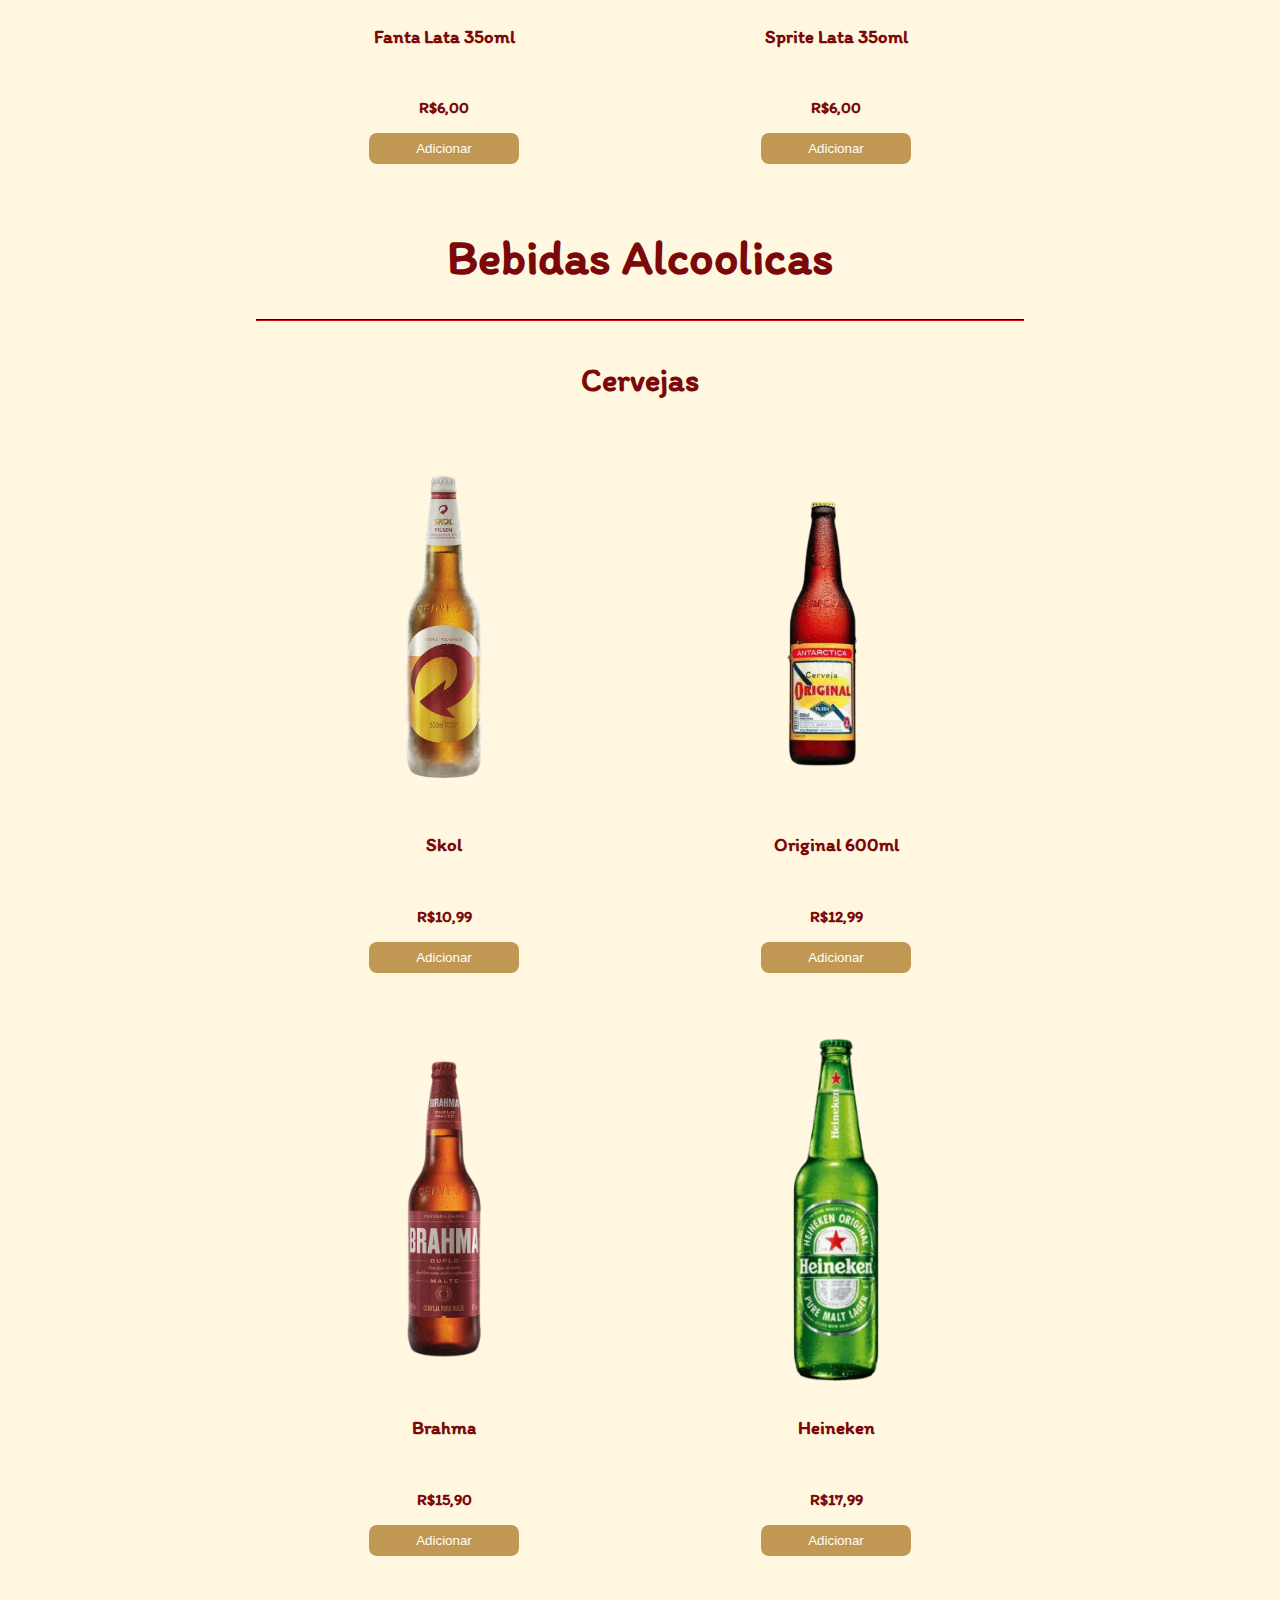
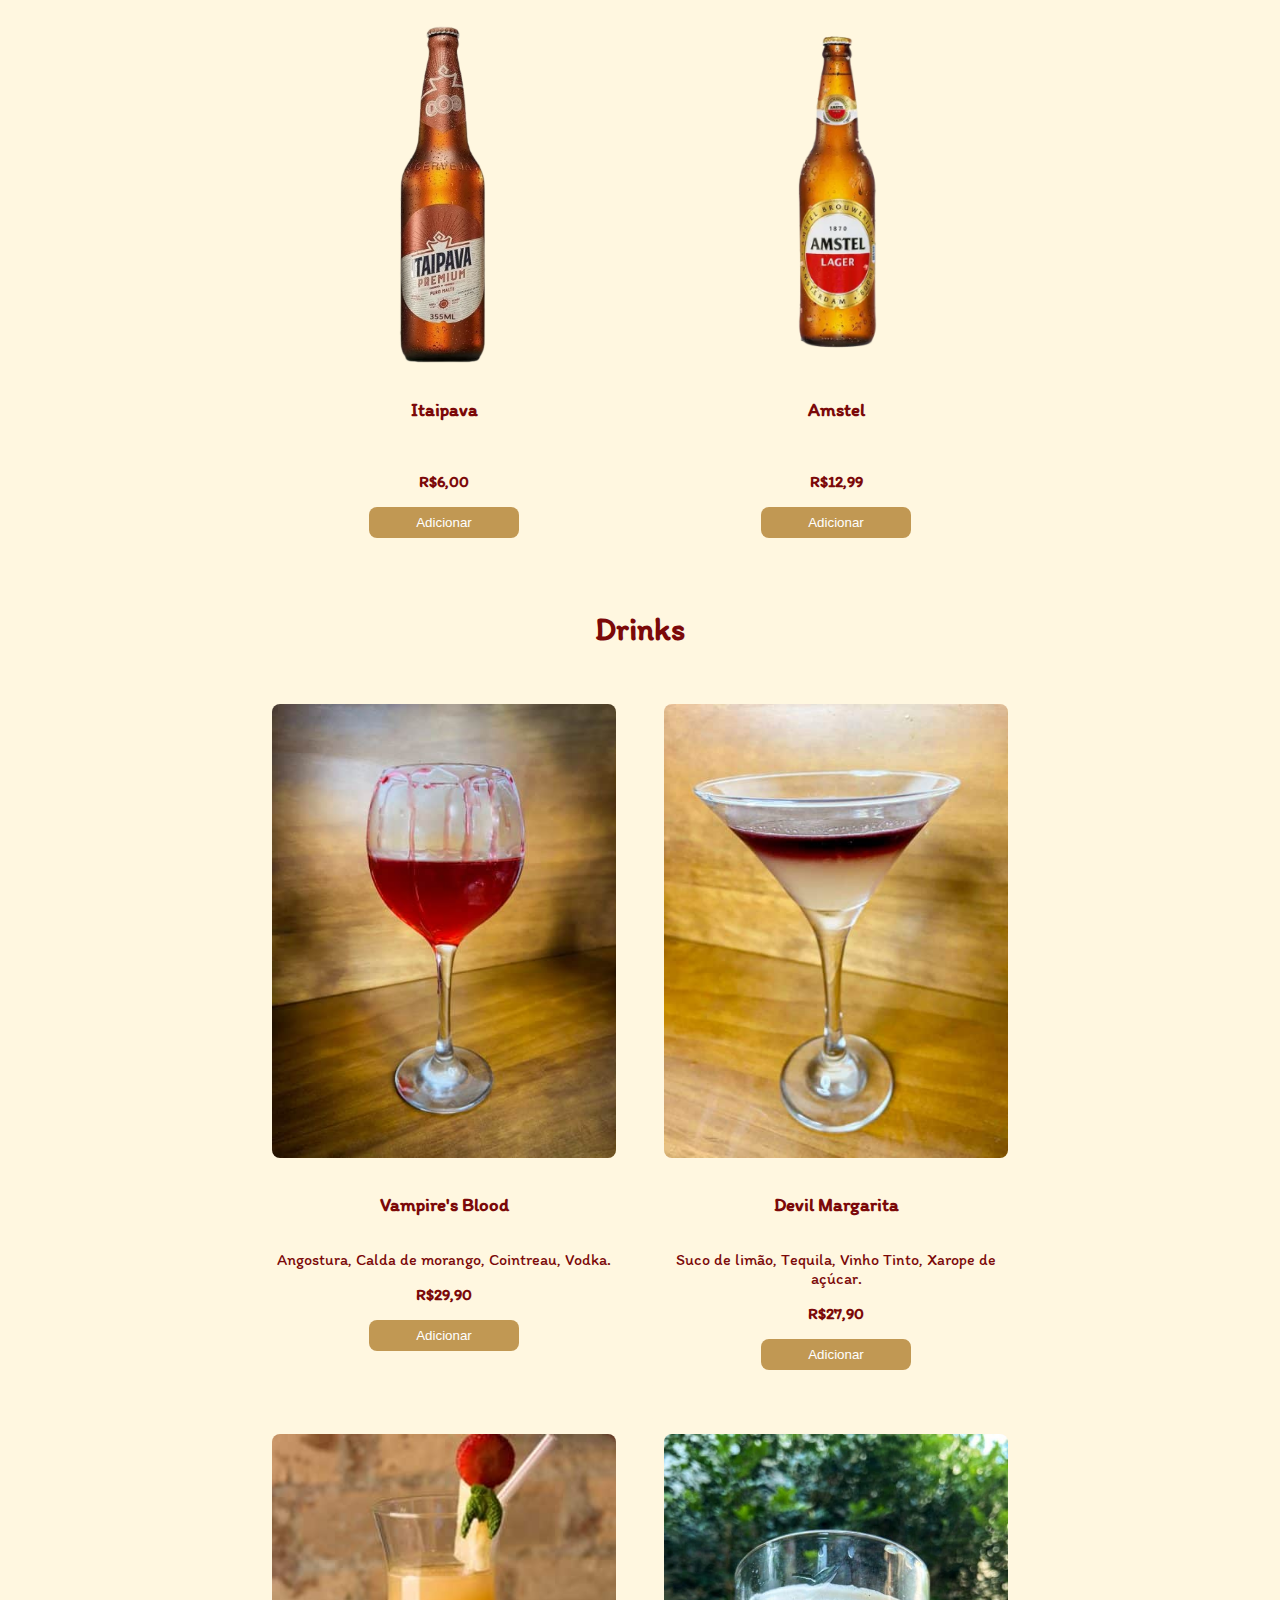
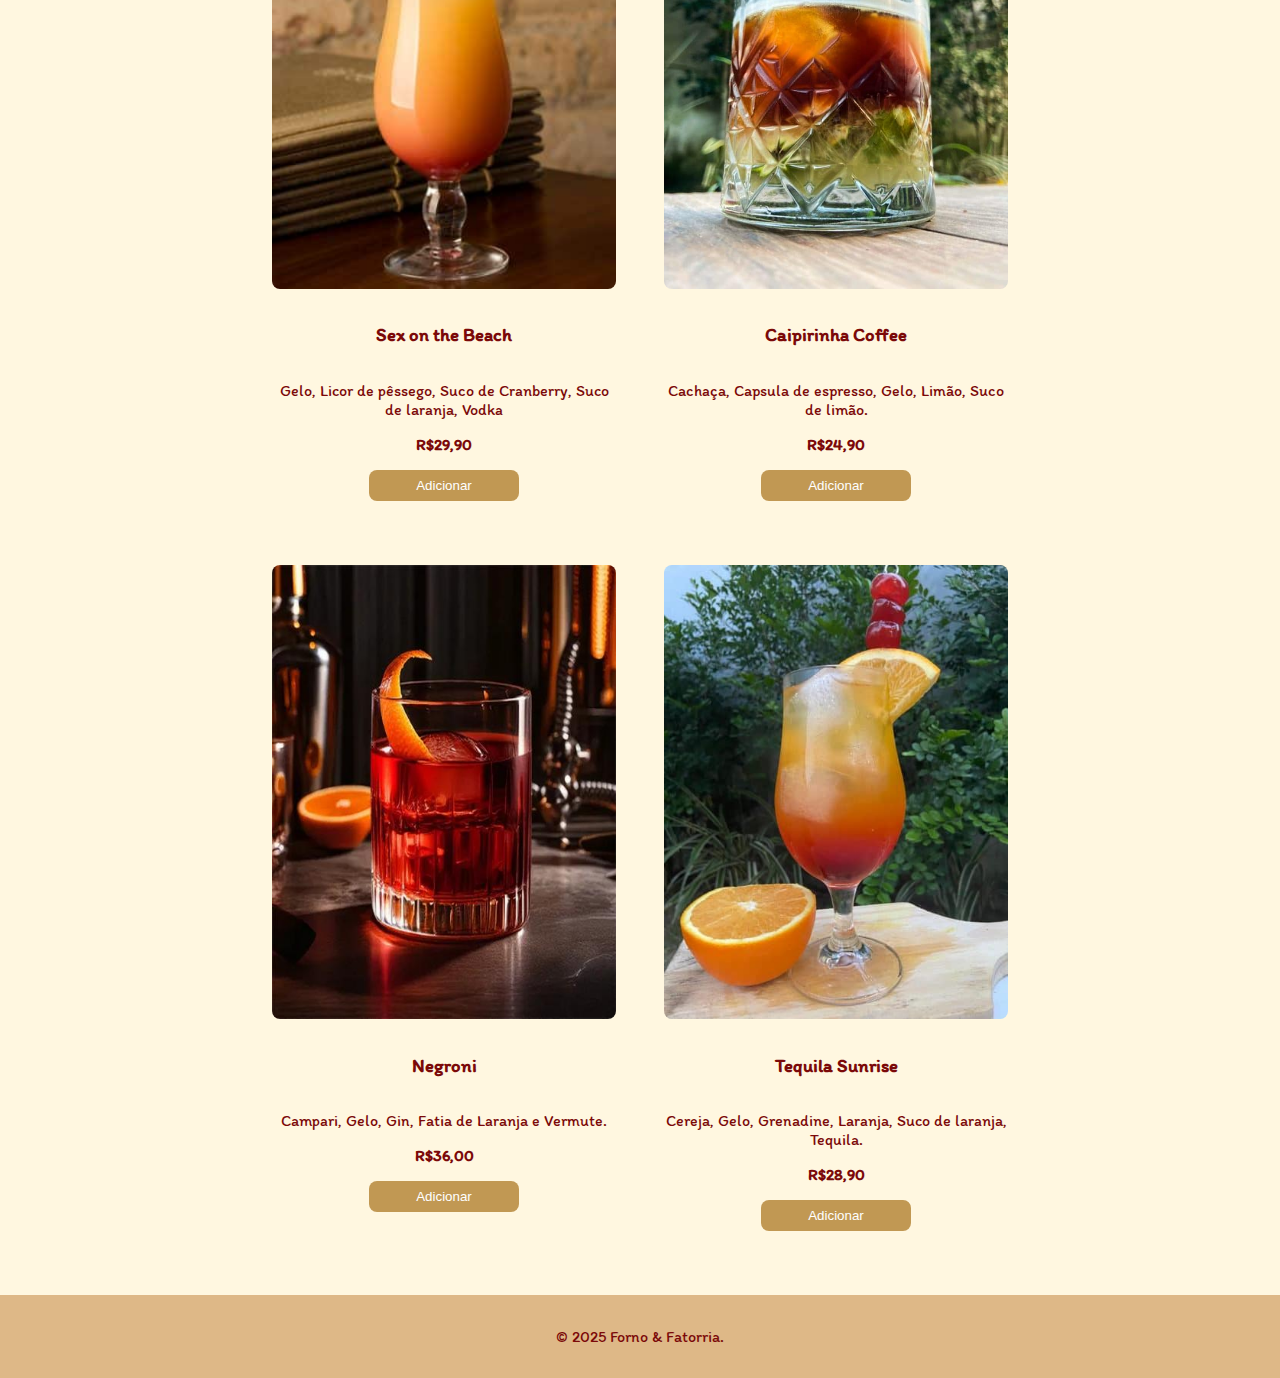
==== commit e7be3c13: "Criação da página de promoções e término da sessão de sucos" ====
--- a/bebidas.html
+++ b/bebidas.html
@@ -12,6 +12,7 @@
       media="screen"
       href="/css/bebidas.css"
     />
+    
     <link
       href="https://fonts.googleapis.com/css2?family=Itim&display=swap"
       rel="stylesheet"
@@ -122,8 +123,8 @@
 
         <!-- Produto 4 -->
         <div class="produto">
-          <img src="" alt="Suco de Acerola " />
-          <h3>Suco de Acerola 500ml</h3>
+          <img src="/Assets/suco-caju.webp" alt="Suco de Caju " />
+          <h3>Suco de Caju 500ml</h3>
           <p></p>
           <span class="preco">R$12,00</span>
           <button class="adicionar">Adicionar</button>
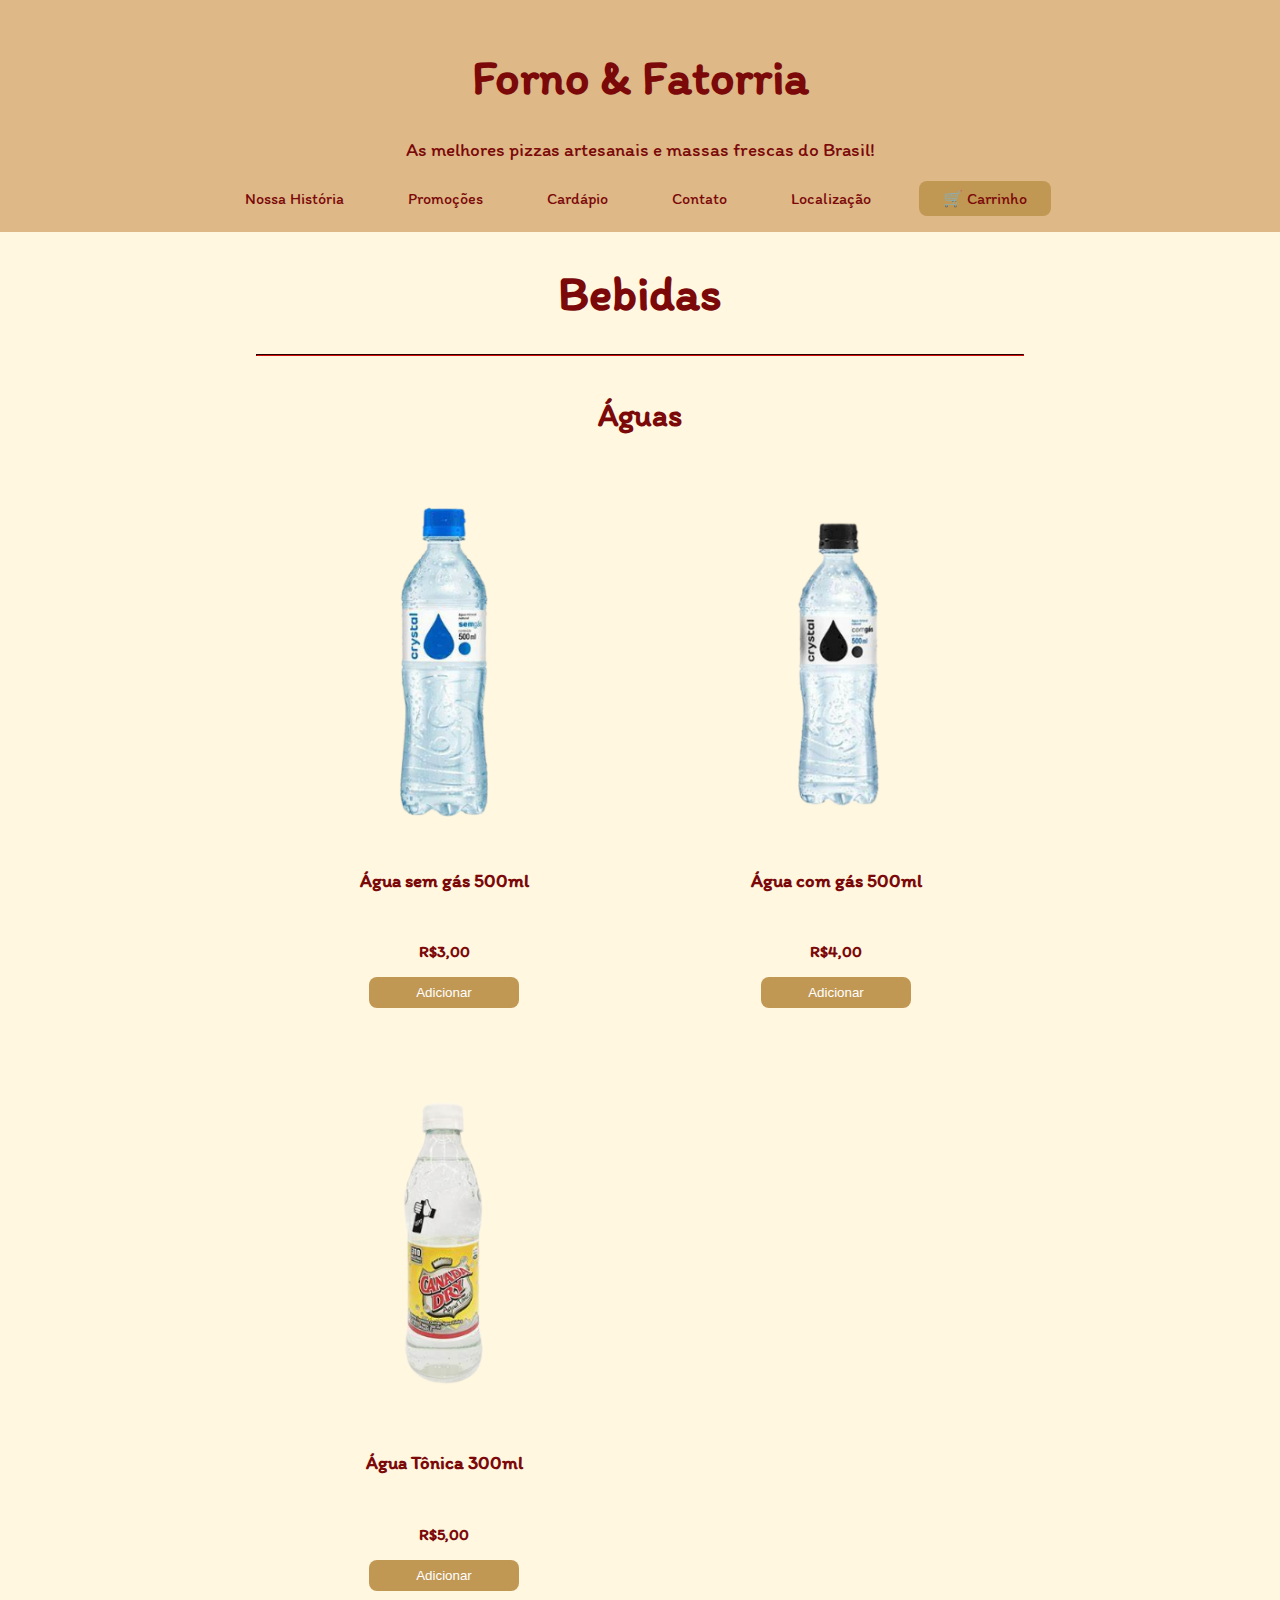
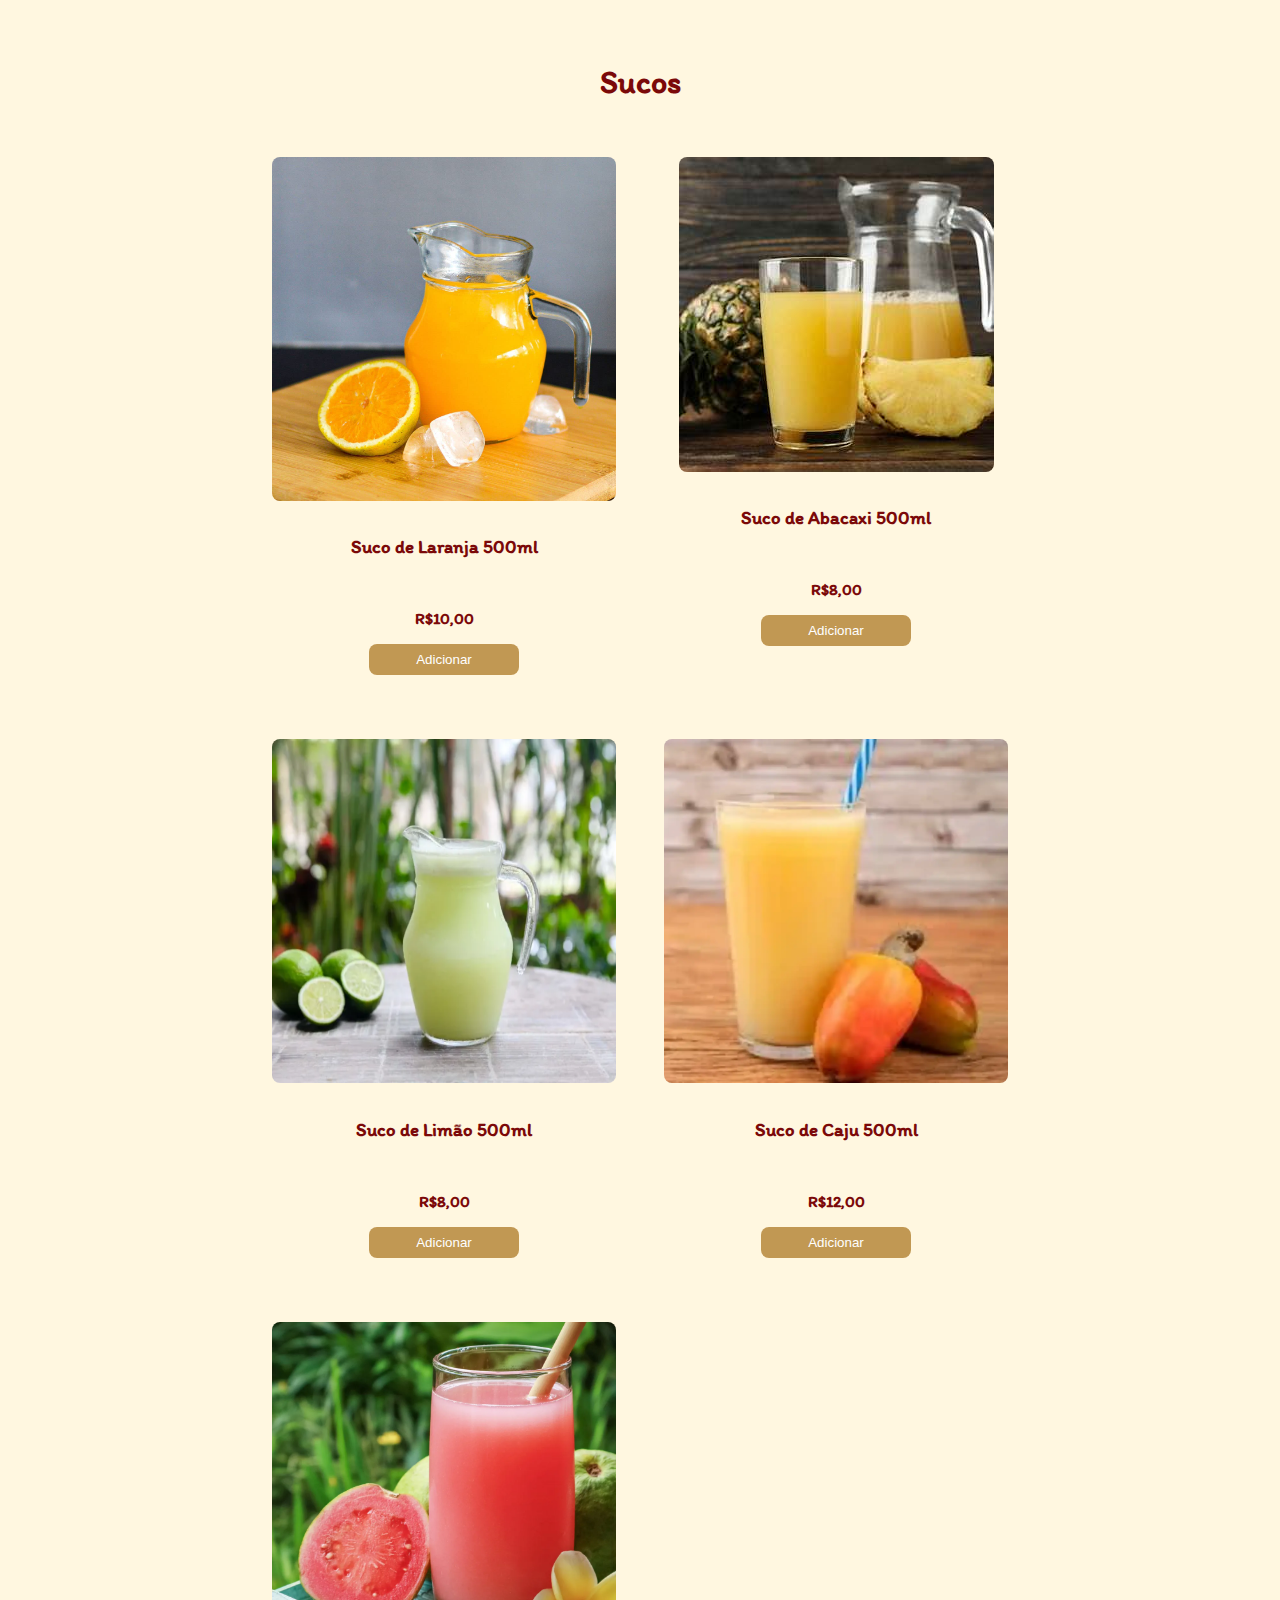
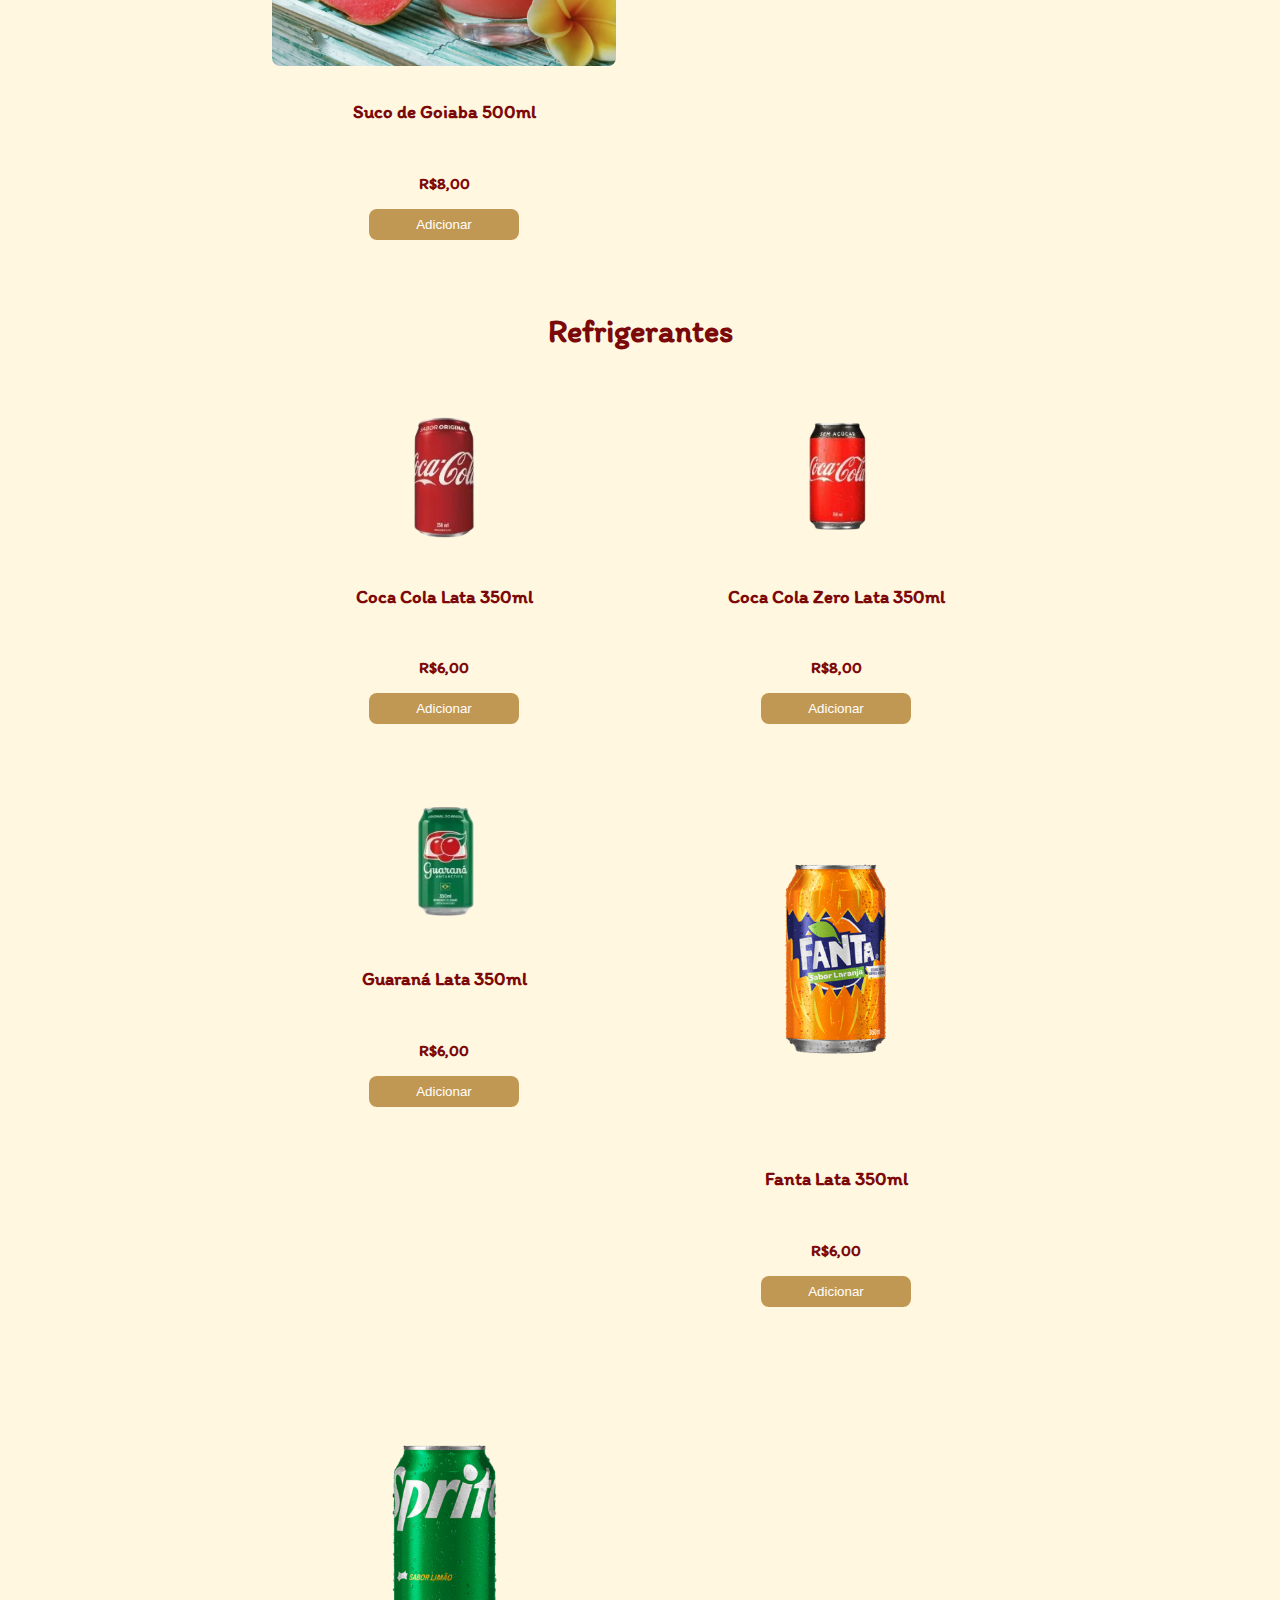
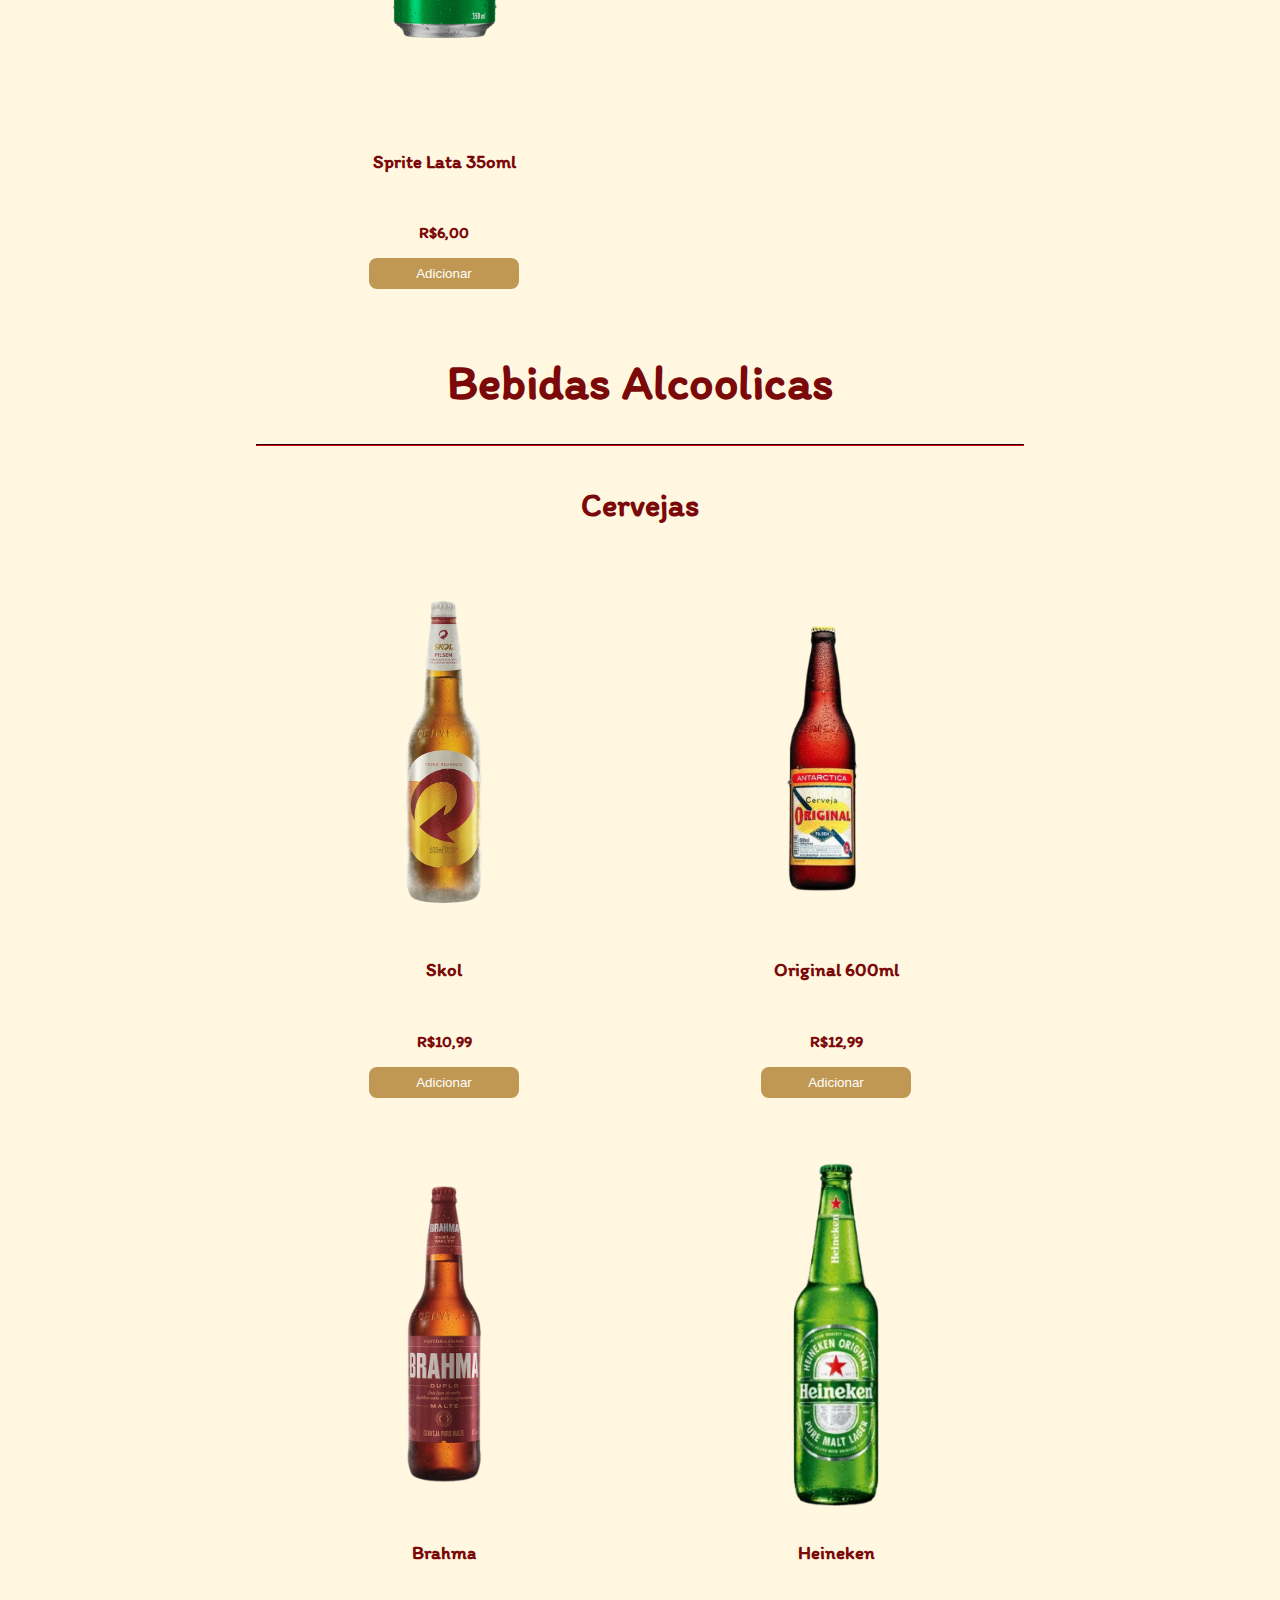
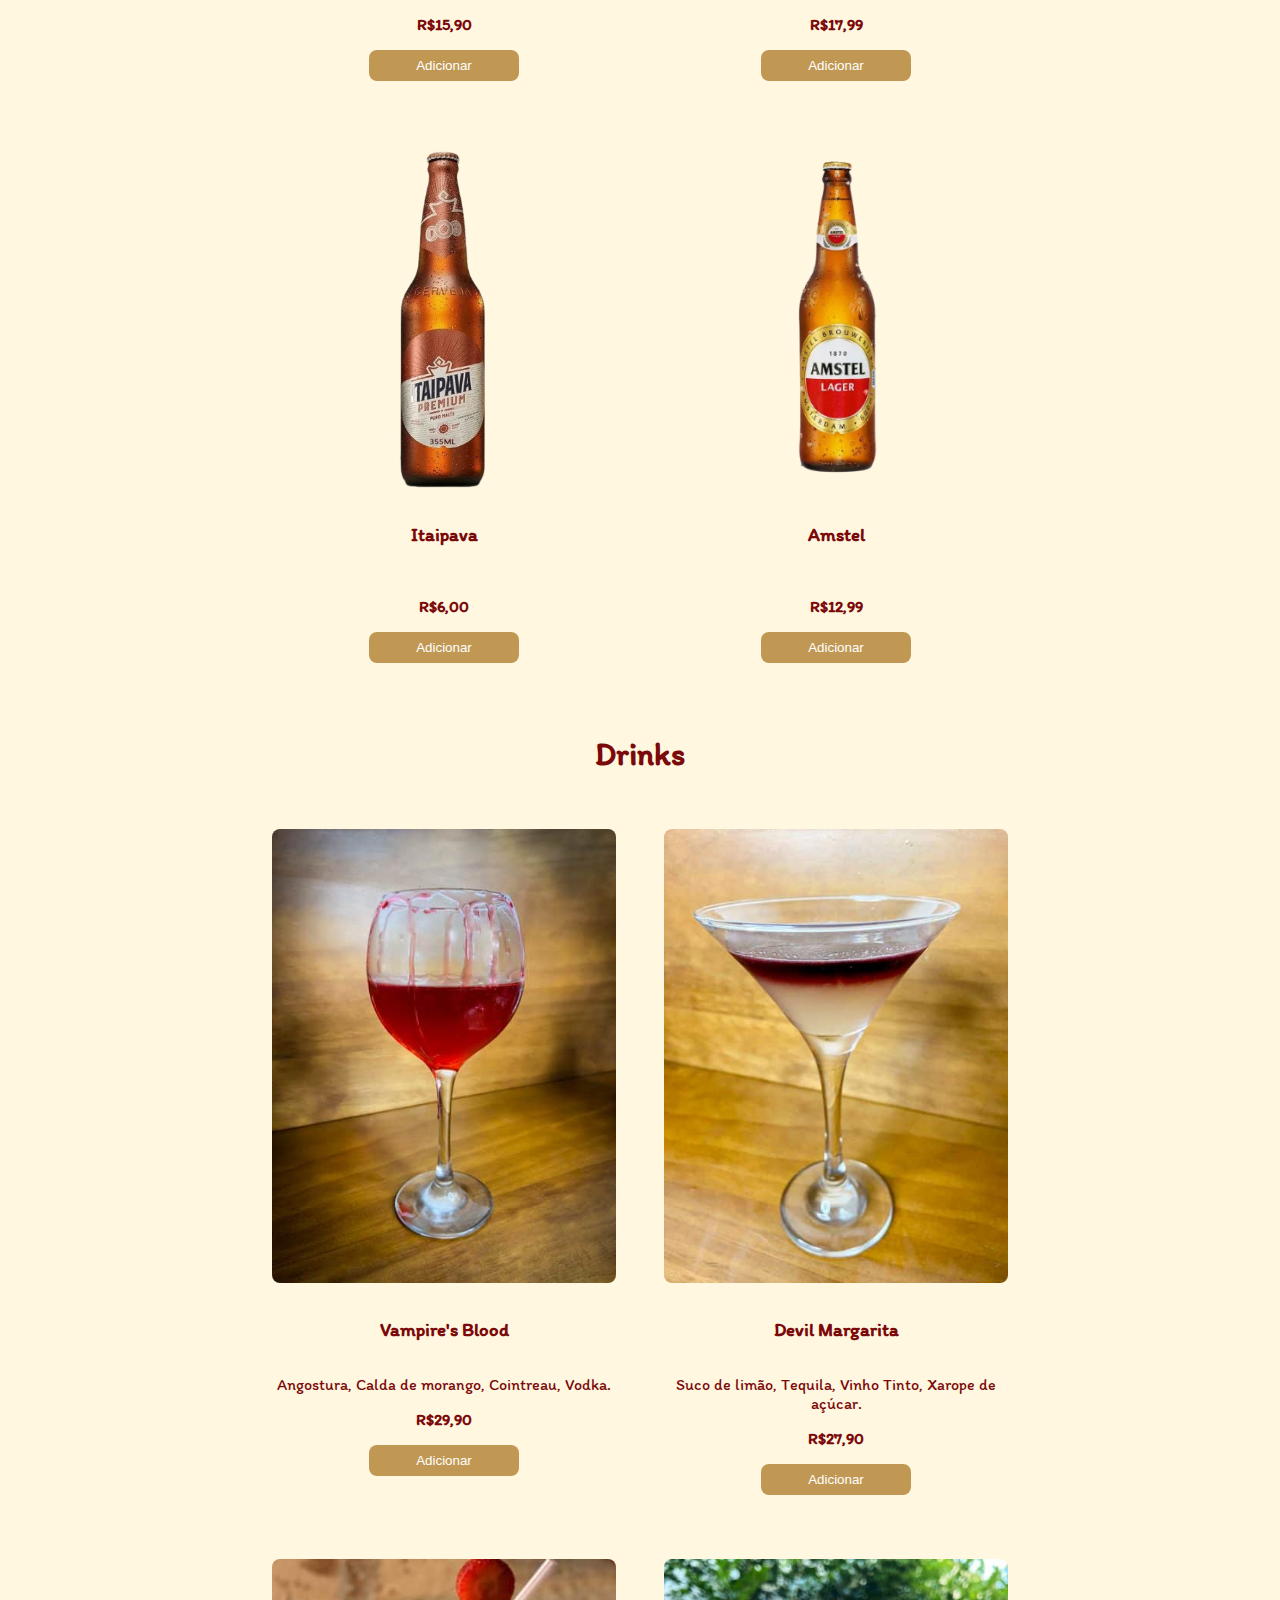
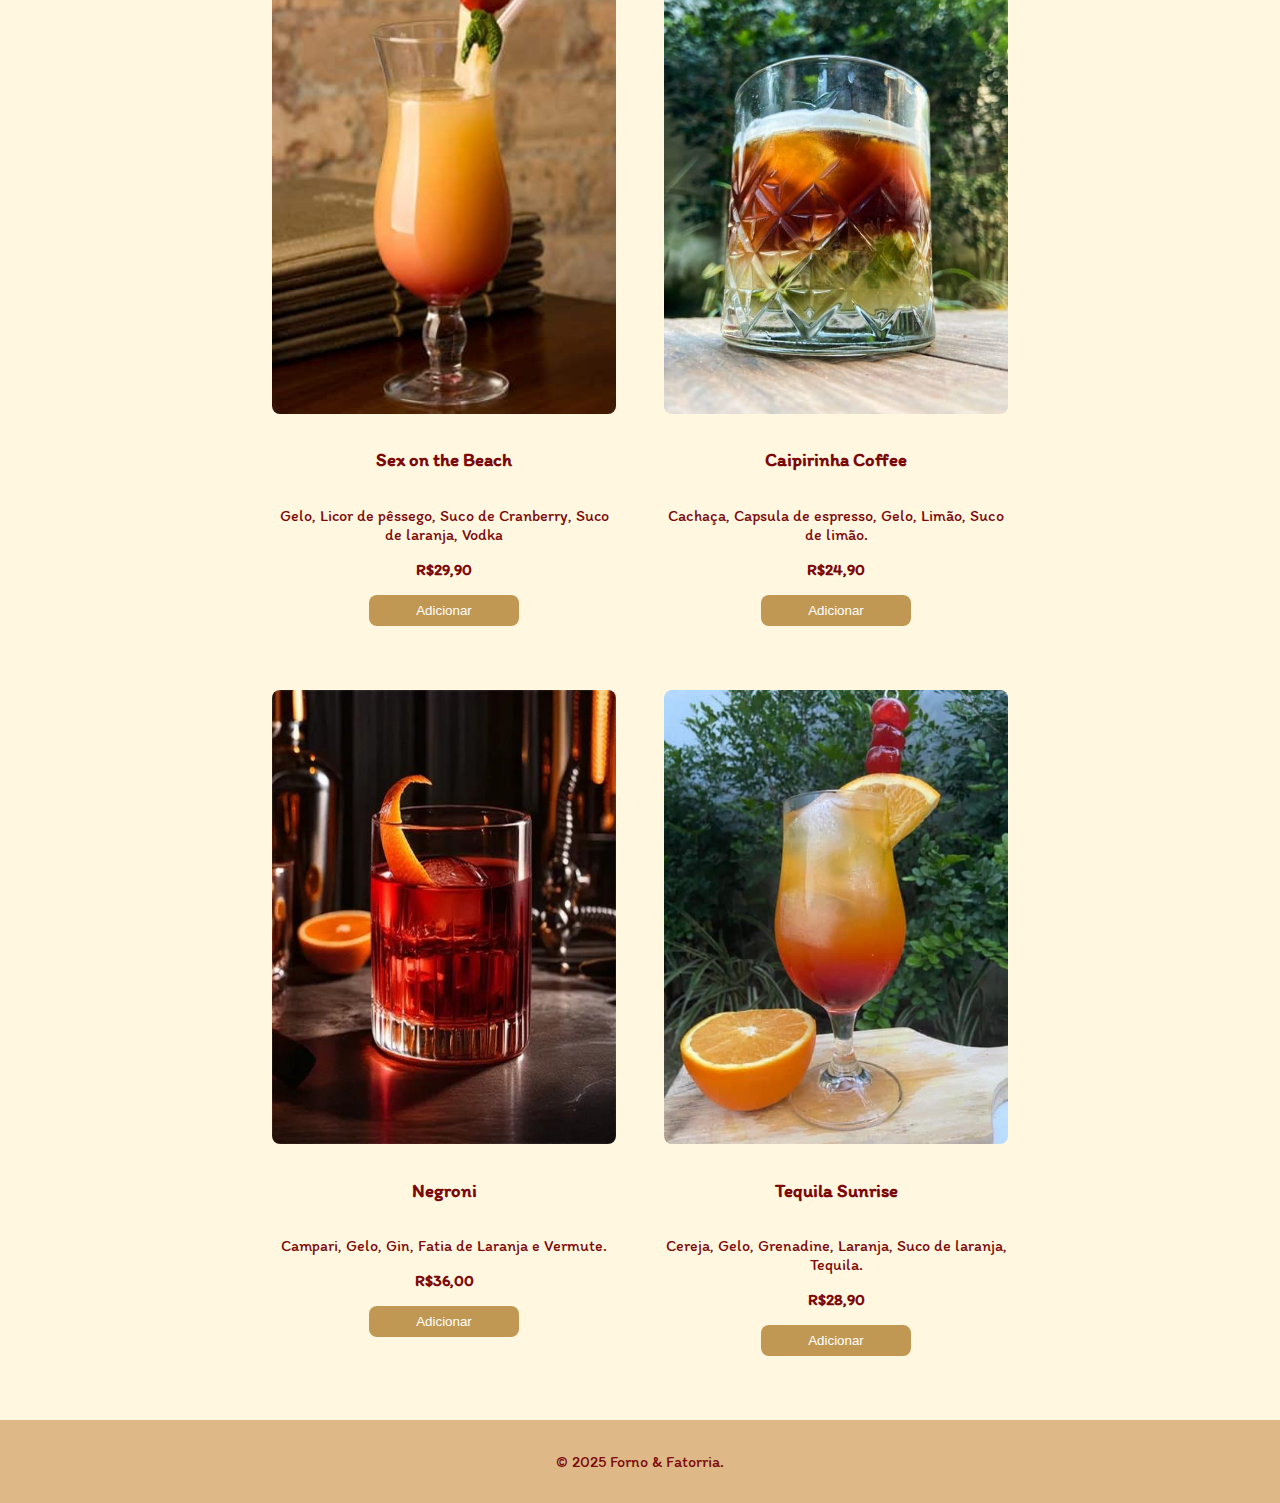
==== commit 4f946659: "Termino da sessão refrigerantes" ====
--- a/bebidas.html
+++ b/bebidas.html
@@ -7,17 +7,24 @@
     <meta name="viewport" content="width=device-width, initial-scale=1" />
 
     <link
+      rel="icon"
+      href="/Assets/Logo Case Cardapio.png"
+      type="image/x-icon"
+    />
+
+    <link
       rel="stylesheet"
       type="text/css"
       media="screen"
       href="/css/bebidas.css"
     />
-    
+
     <link
       href="https://fonts.googleapis.com/css2?family=Itim&display=swap"
       rel="stylesheet"
     />
   </head>
+
   <body>
     <header class="banner">
       <div class="banner__content">
@@ -146,7 +153,7 @@
       <section id="Refrigerantes" class="categoria">
         <div class="produto">
           <img
-            src="/Assets/refrigerante_coca_cola_350_ml_.png"
+            src="/Assets/Coca Cola 350ml.png"
             alt="Coca Cola"
           />
           <h3>Coca Cola Lata 350ml</h3>
@@ -157,7 +164,7 @@
 
         <!-- Produto 2 -->
         <div class="produto">
-          <img src="/Assets/coca cola zero.webp" alt="Coca Cola Zero" />
+          <img src="/Assets/Coca cola zero 350ml.png" alt="Coca Cola Zero" />
           <h3>Coca Cola Zero Lata 350ml</h3>
           <p></p>
           <span class="preco">R$8,00</span>
@@ -166,32 +173,23 @@
 
         <!-- Produto 3 -->
         <div class="produto">
-          <img src="" alt="Guaraná" />
+          <img src="/Assets/Guarana 350ml.png" alt="Guaraná" />
           <h3>Guaraná Lata 350ml</h3>
           <p></p>
           <span class="preco">R$6,00</span>
           <button class="adicionar">Adicionar</button>
         </div>
-
+       
         <!-- Produto 4 -->
         <div class="produto">
-          <img src="/Assets/Pepsi.jpg" alt="Pepsi " />
-          <h3>Pepsi Lata 350ml</h3>
+          <img src="/Assets/Fanta.png" alt="Fanta" />
+          <h3>Fanta Lata 350ml</h3>
           <p></p>
           <span class="preco">R$6,00</span>
           <button class="adicionar">Adicionar</button>
         </div>
 
         <!-- Produto 5 -->
-        <div class="produto">
-          <img src="/Assets/Fanta.png" alt="Fanta" />
-          <h3>Fanta Lata 35oml</h3>
-          <p></p>
-          <span class="preco">R$6,00</span>
-          <button class="adicionar">Adicionar</button>
-        </div>
-
-        <!-- Produto 6 -->
         <div class="produto">
           <img src="/Assets/REFRIGERANTE-SPRITE-LATA-350ML.png" alt="Sprite" />
           <h3>Sprite Lata 35oml</h3>
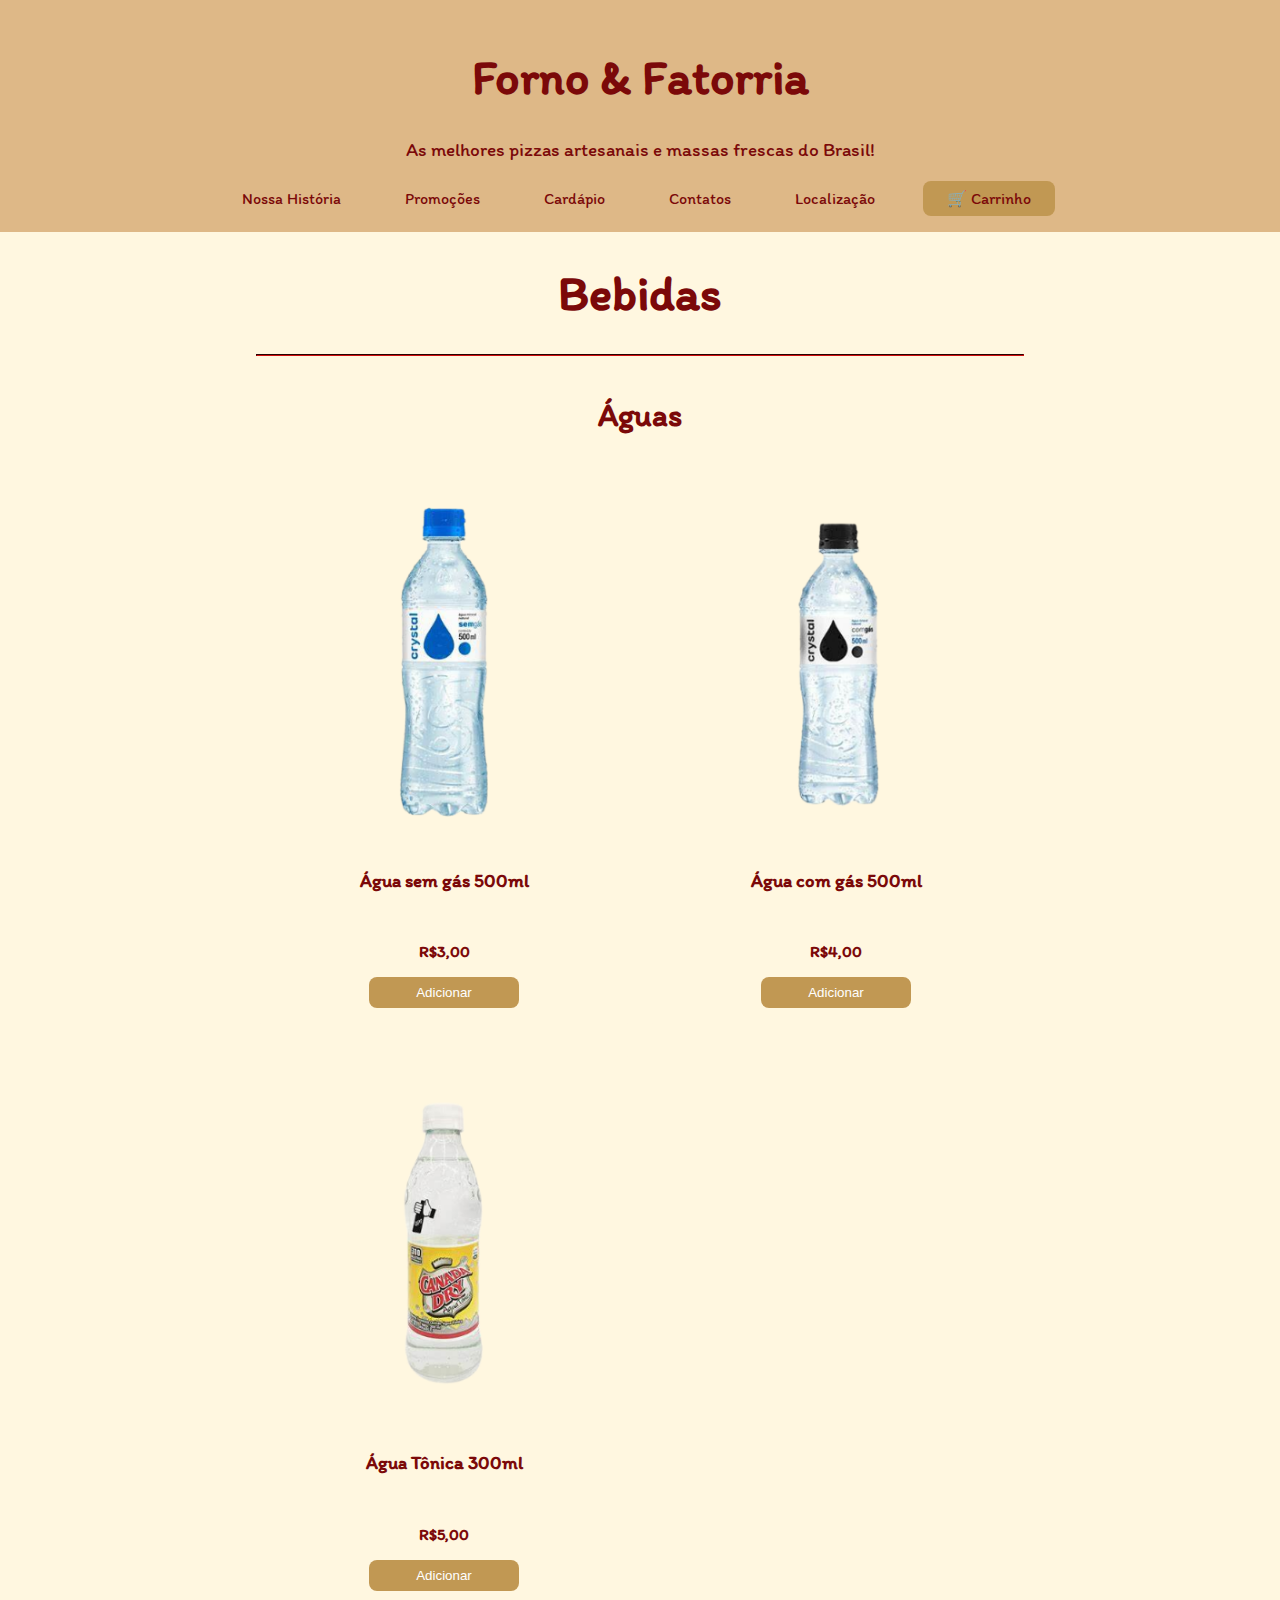
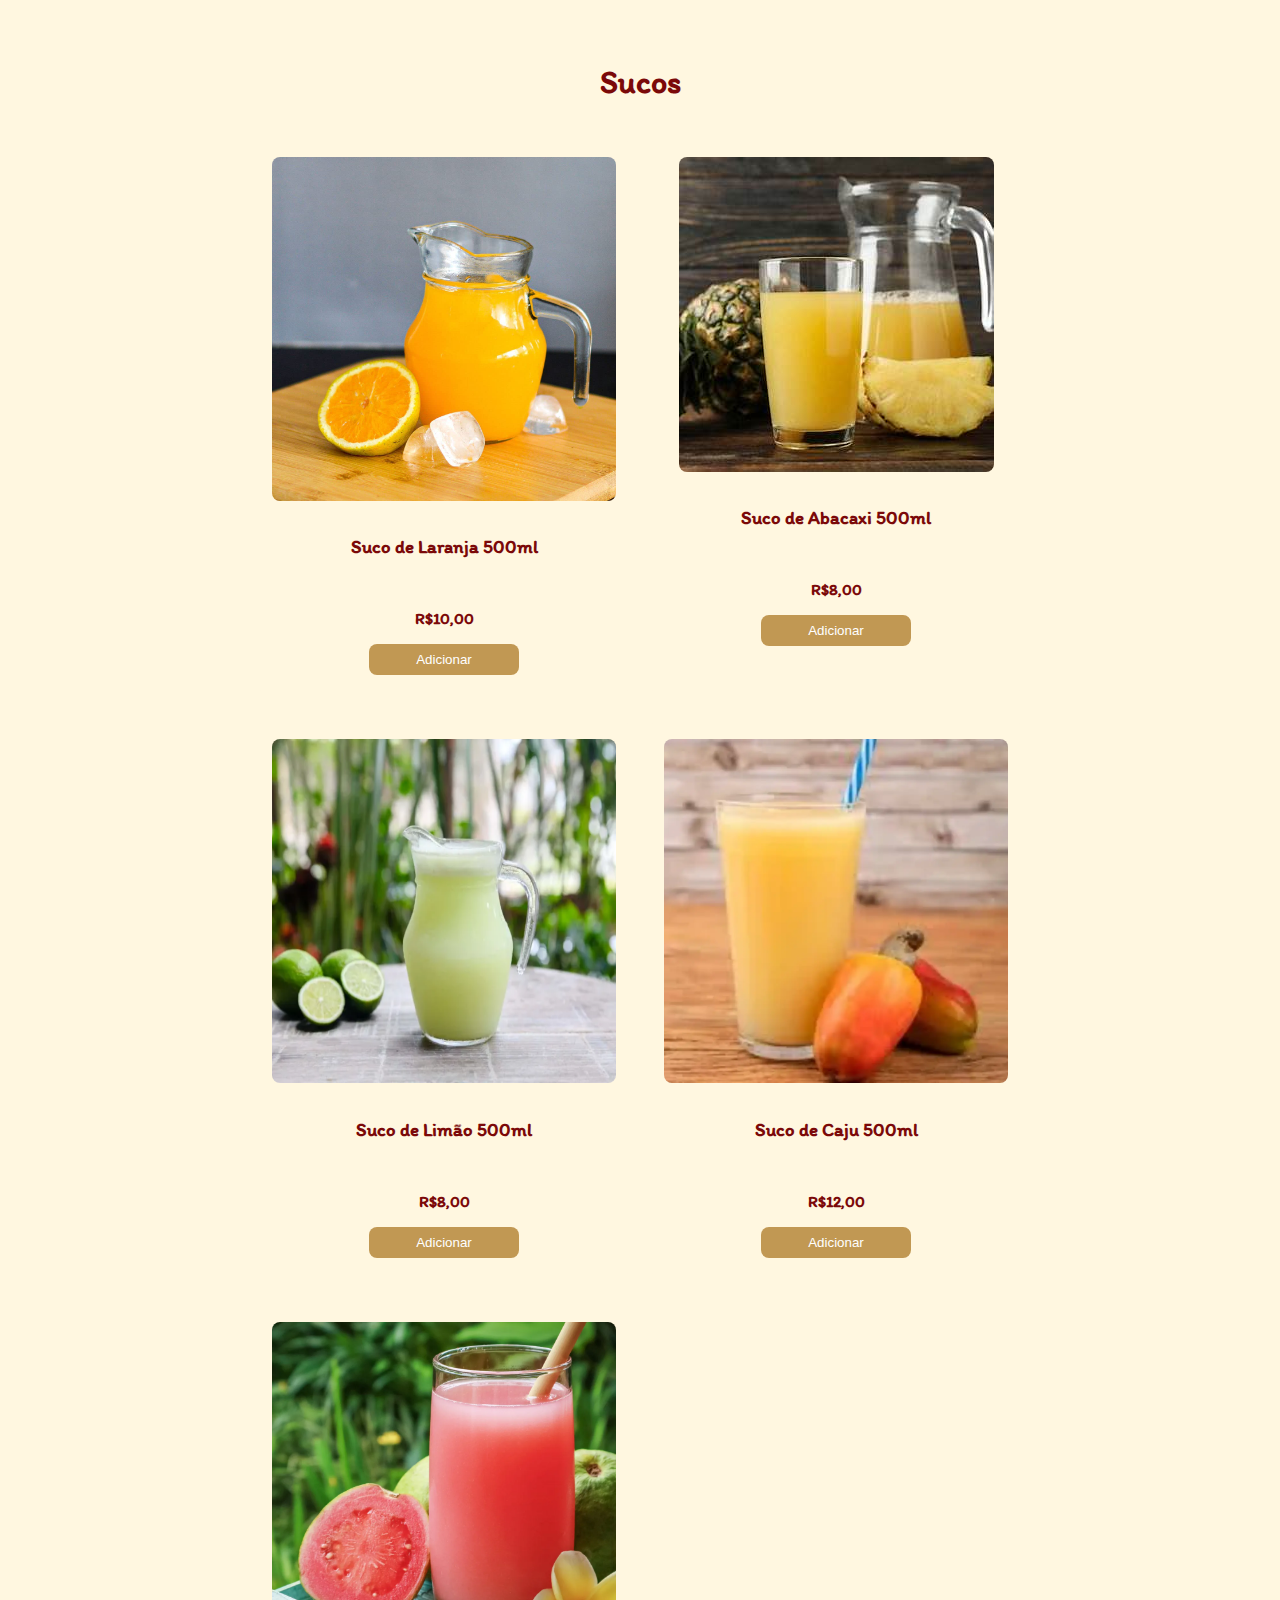
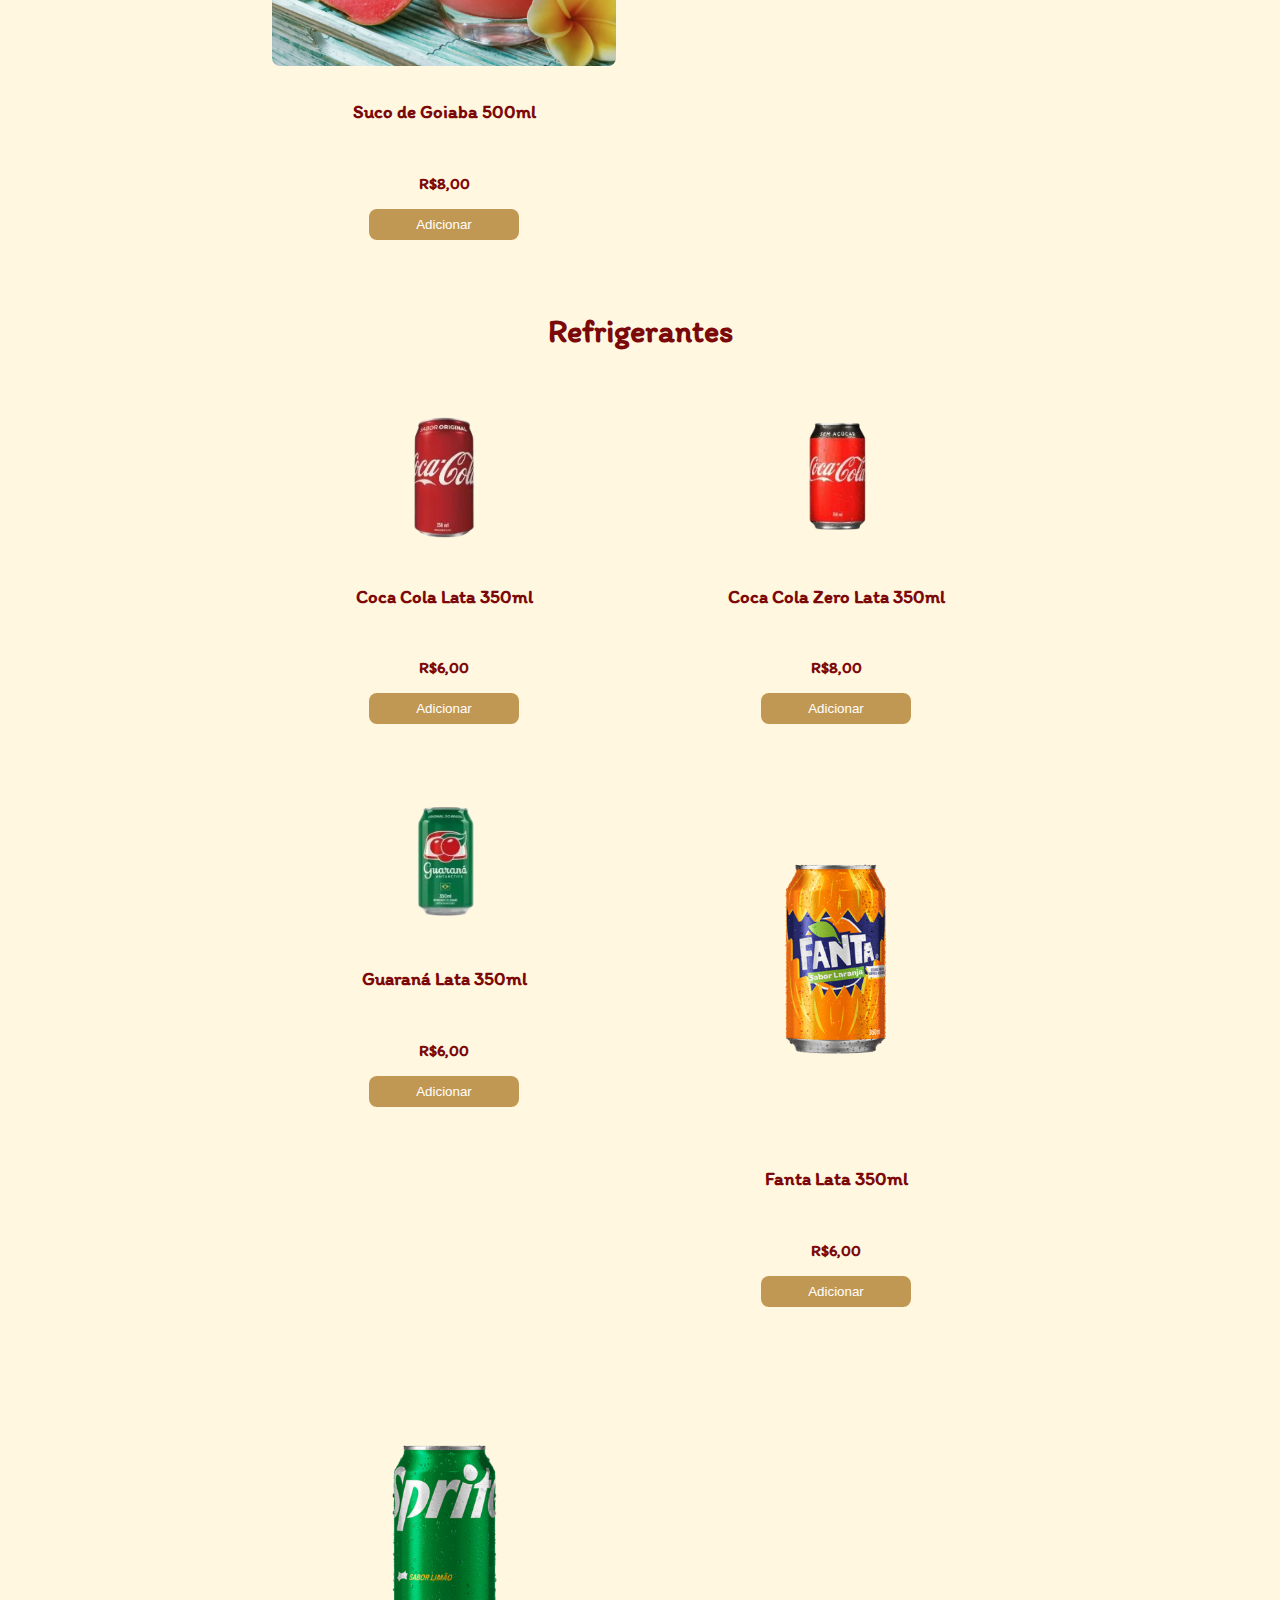
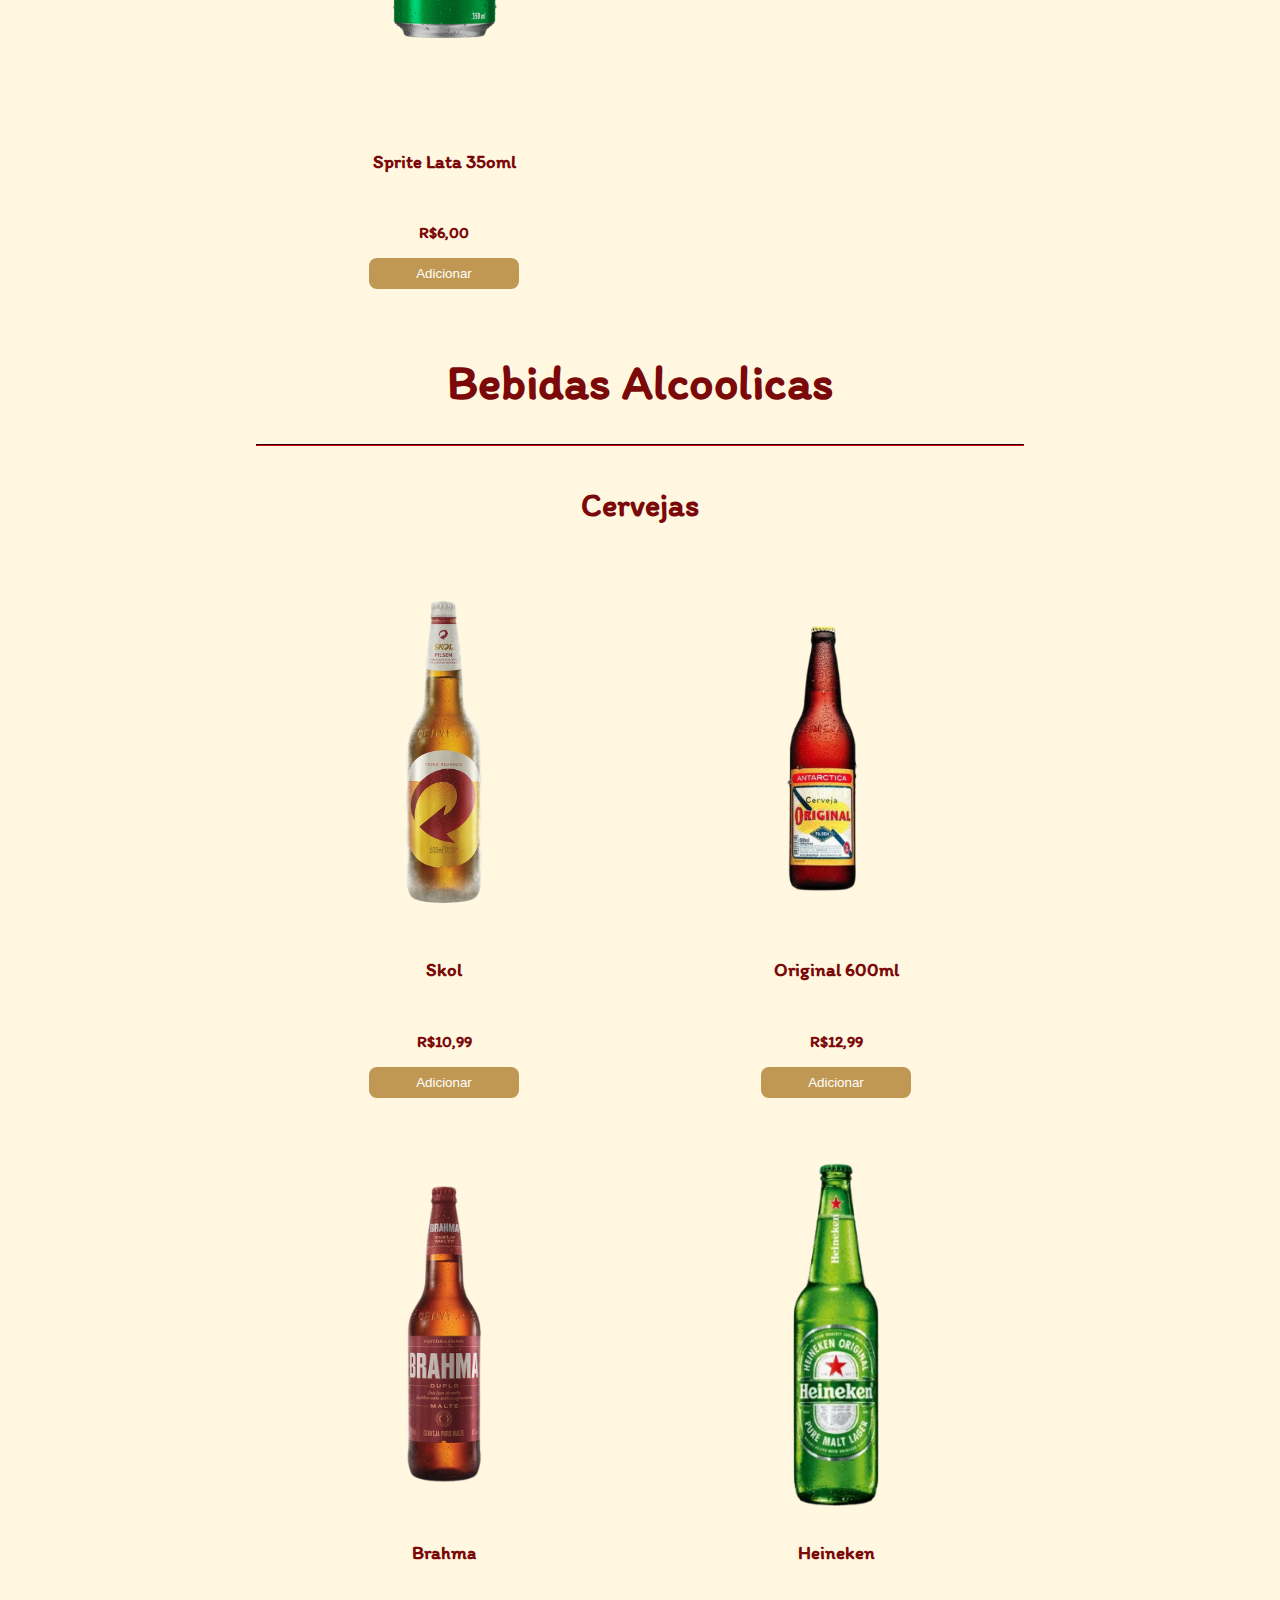
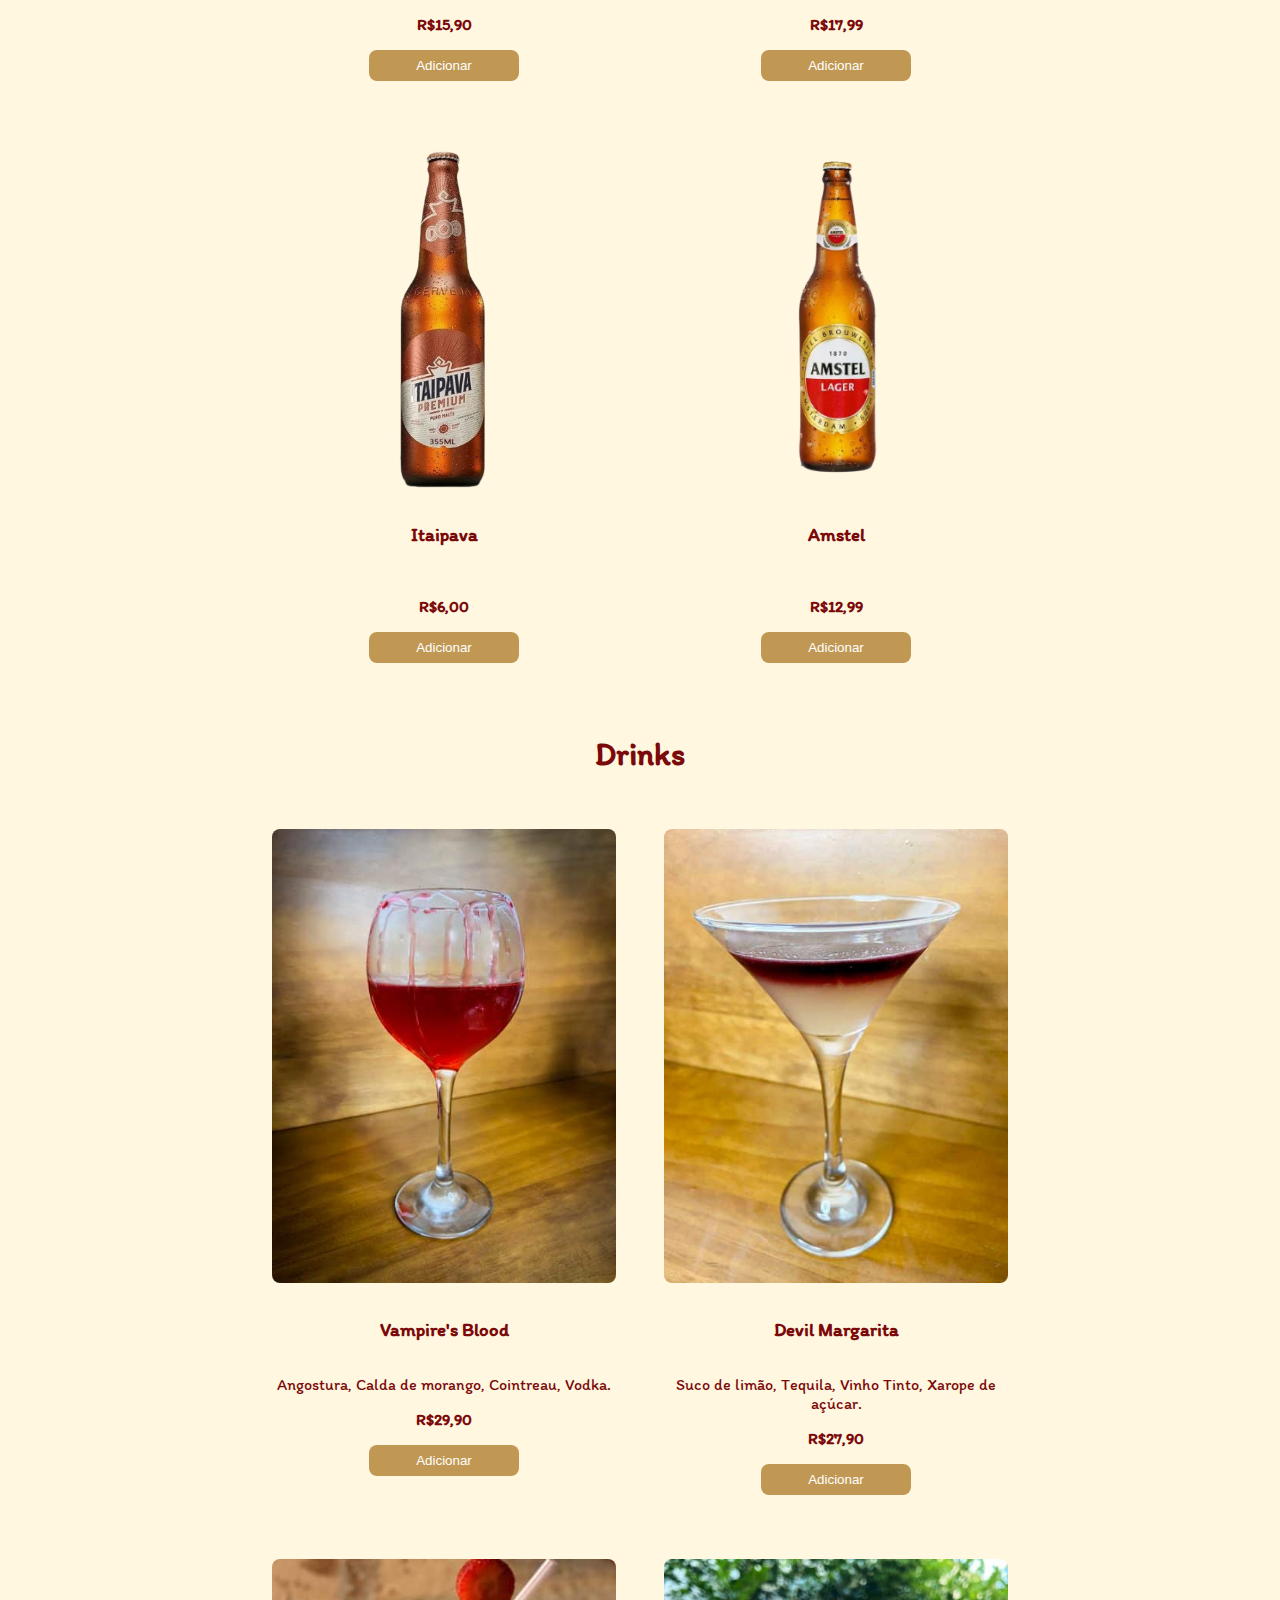
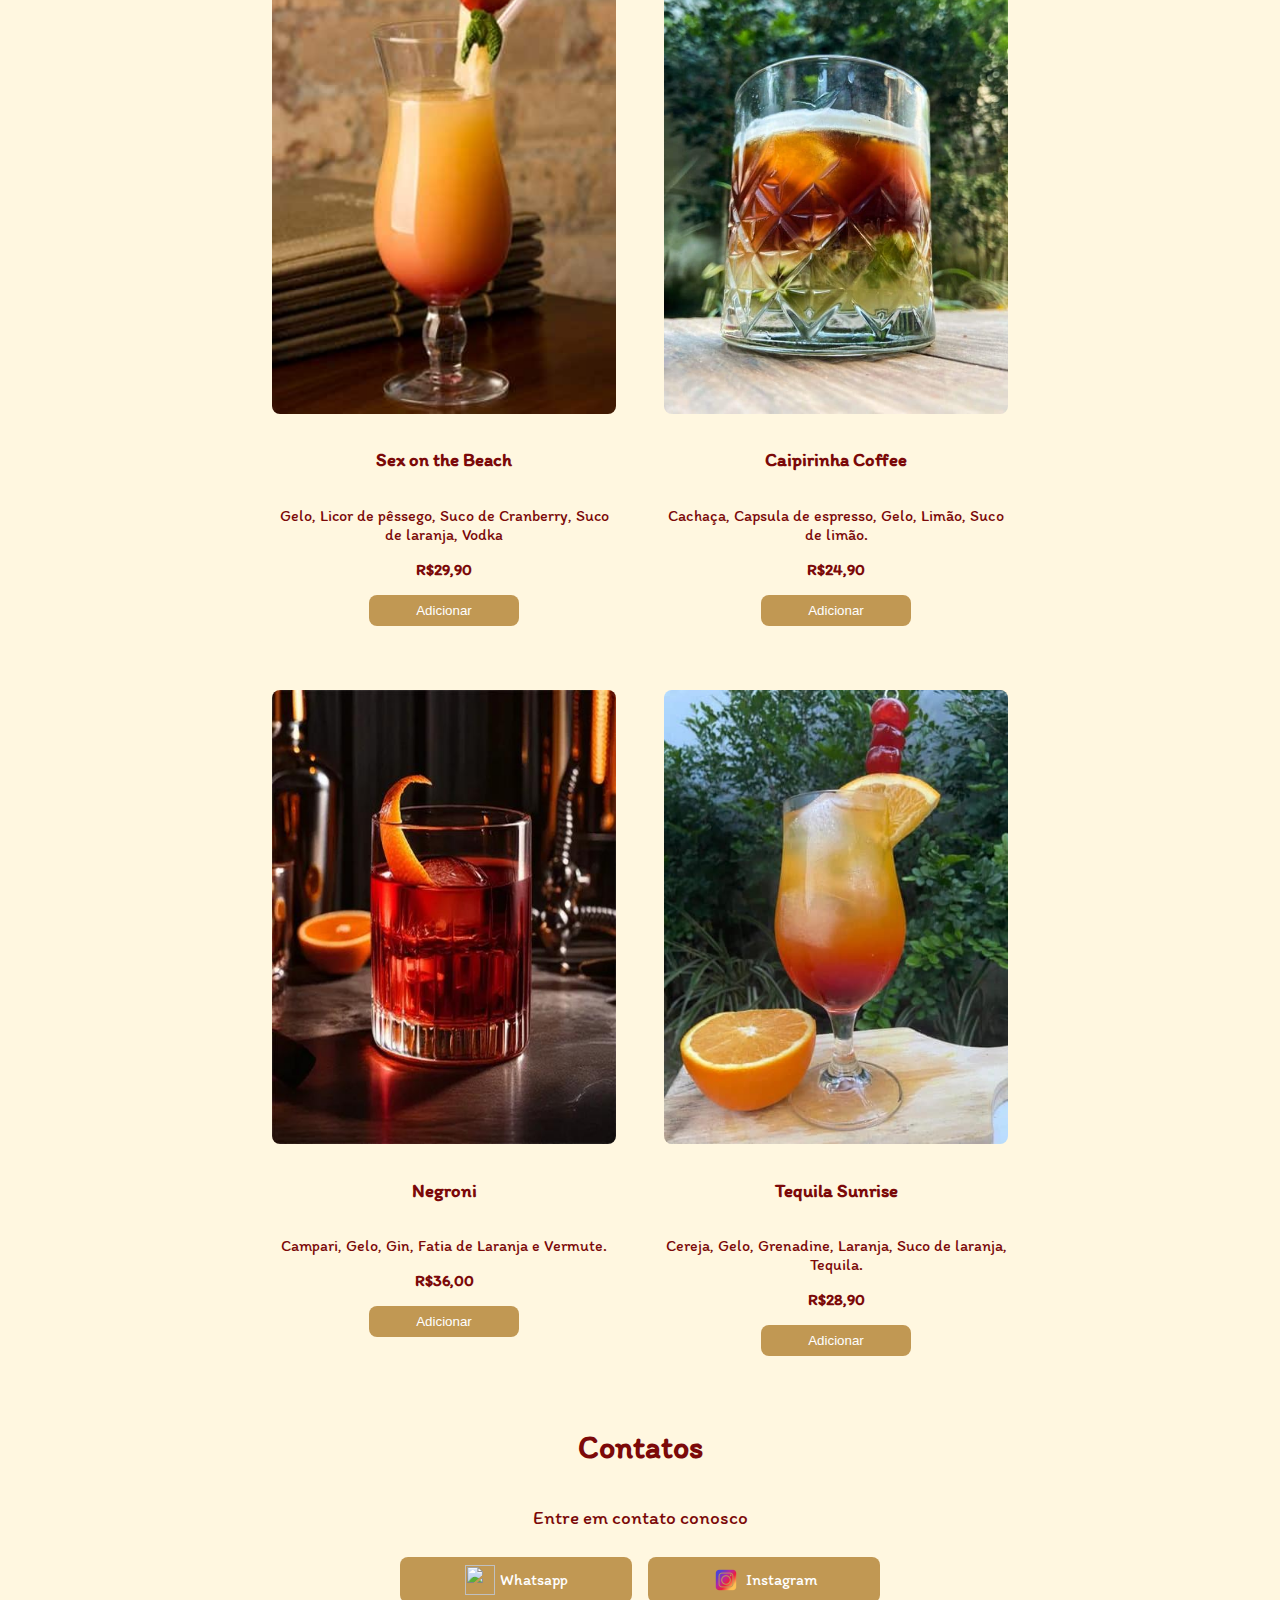
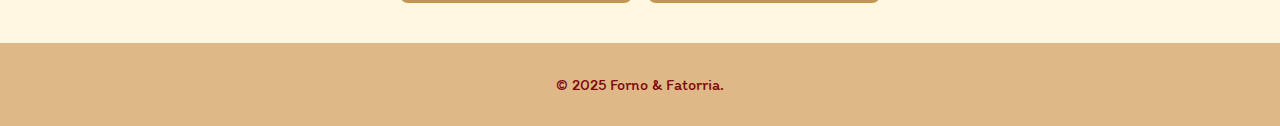
==== commit 24acebe3: "Correção de erros e adição da seção contatos na página de bebidas" ====
--- a/bebidas.html
+++ b/bebidas.html
@@ -8,7 +8,7 @@
 
     <link
       rel="icon"
-      href="/Assets/Logo Case Cardapio.png"
+      href="./Assets/Logo Case Cardapio.png"
       type="image/x-icon"
     />
 
@@ -16,7 +16,7 @@
       rel="stylesheet"
       type="text/css"
       media="screen"
-      href="/css/bebidas.css"
+      href="./css/bebidas.css"
     />
 
     <link
@@ -32,8 +32,8 @@
         <p>As melhores pizzas artesanais e massas frescas do Brasil!</p>
 
         <nav class="header__navigation">
-          <a href="">Nossa História</a>
-          <a href="">Promoções</a>
+          <a href="historia.html">Nossa História</a>
+          <a href="promocoes.html">Promoções</a>
           <div class="dropdown">
             <a href="#" class="droplist">Cardápio</a>
             <div class="dropdown__content">
@@ -44,7 +44,7 @@
               <a href="index.html#Sobremesas">Sobremesas</a>
             </div>
           </div>
-          <a href="">Contato</a>
+          <a href="#Contatos">Contatos</a>
           <div class="dropdown">
             <a href="#" class="droplist">Localização</a>
             <div class="dropdown__content">
@@ -69,7 +69,7 @@
       <h2>Águas</h2>
       <section id="Aguas" class="categoria">
         <div class="produto">
-          <img src="/Assets/agua  sem gás.png" alt="Água sem gás" />
+          <img src="./Assets/agua  sem gás.png" alt="Água sem gás" />
           <h3>Água sem gás 500ml</h3>
           <p></p>
           <span class="preco">R$3,00</span>
@@ -78,7 +78,7 @@
 
         <!-- Produto 2 -->
         <div class="produto">
-          <img src="/Assets/agua com gás.png" alt="Água com gás" />
+          <img src="./Assets/agua com gás.png" alt="Água com gás" />
           <h3>Água com gás 500ml</h3>
           <p></p>
           <span class="preco">R$4,00</span>
@@ -87,7 +87,7 @@
 
         <!-- Produto 3 -->
         <div class="produto">
-          <img src="/Assets/Agua tônica.png" alt="Água Tônica" />
+          <img src="./Assets/Agua tônica.png" alt="Água Tônica" />
           <h3>Água Tônica 300ml</h3>
           <p></p>
           <span class="preco">R$5,00</span>
@@ -100,7 +100,7 @@
       <h2>Sucos</h2>
       <section id="Sucos" class="categoria">
         <div class="produto">
-          <img src="/Assets/Suco de Laranja 500ml.jpg" alt="Suco de Laranja" />
+          <img src="./Assets/Suco de Laranja 500ml.jpg" alt="Suco de Laranja" />
           <h3>Suco de Laranja 500ml</h3>
           <p></p>
           <span class="preco">R$10,00</span>
@@ -121,7 +121,7 @@
 
         <!-- Produto 3 -->
         <div class="produto">
-          <img src="/Assets/Suco de Limão 500ml.webp" alt="Suco de Limão" />
+          <img src="./Assets/Suco de Limão 500ml.webp" alt="Suco de Limão" />
           <h3>Suco de Limão 500ml</h3>
           <p></p>
           <span class="preco">R$8,00</span>
@@ -130,7 +130,7 @@
 
         <!-- Produto 4 -->
         <div class="produto">
-          <img src="/Assets/suco-caju.webp" alt="Suco de Caju " />
+          <img src="./Assets/suco-caju.webp" alt="Suco de Caju " />
           <h3>Suco de Caju 500ml</h3>
           <p></p>
           <span class="preco">R$12,00</span>
@@ -139,7 +139,7 @@
 
         <!-- Produto 5 -->
         <div class="produto">
-          <img src="/Assets/Suco de Goiaba.webp" alt="Suco de Goiaba" />
+          <img src="./Assets/Suco de Goiaba.webp" alt="Suco de Goiaba" />
           <h3>Suco de Goiaba 500ml</h3>
           <p></p>
           <span class="preco">R$8,00</span>
@@ -152,10 +152,7 @@
       <h2>Refrigerantes</h2>
       <section id="Refrigerantes" class="categoria">
         <div class="produto">
-          <img
-            src="/Assets/Coca Cola 350ml.png"
-            alt="Coca Cola"
-          />
+          <img src="./Assets/Coca Cola 350ml.png" alt="Coca Cola" />
           <h3>Coca Cola Lata 350ml</h3>
           <p></p>
           <span class="preco">R$6,00</span>
@@ -164,7 +161,7 @@
 
         <!-- Produto 2 -->
         <div class="produto">
-          <img src="/Assets/Coca cola zero 350ml.png" alt="Coca Cola Zero" />
+          <img src="./Assets/Coca cola zero 350ml.png" alt="Coca Cola Zero" />
           <h3>Coca Cola Zero Lata 350ml</h3>
           <p></p>
           <span class="preco">R$8,00</span>
@@ -173,16 +170,16 @@
 
         <!-- Produto 3 -->
         <div class="produto">
-          <img src="/Assets/Guarana 350ml.png" alt="Guaraná" />
+          <img src="./Assets/Guarana 350ml.png" alt="Guaraná" />
           <h3>Guaraná Lata 350ml</h3>
           <p></p>
           <span class="preco">R$6,00</span>
           <button class="adicionar">Adicionar</button>
         </div>
-       
+
         <!-- Produto 4 -->
         <div class="produto">
-          <img src="/Assets/Fanta.png" alt="Fanta" />
+          <img src="./Assets/Fanta.png" alt="Fanta" />
           <h3>Fanta Lata 350ml</h3>
           <p></p>
           <span class="preco">R$6,00</span>
@@ -191,7 +188,7 @@
 
         <!-- Produto 5 -->
         <div class="produto">
-          <img src="/Assets/REFRIGERANTE-SPRITE-LATA-350ML.png" alt="Sprite" />
+          <img src="./Assets/REFRIGERANTE-SPRITE-LATA-350ML.png" alt="Sprite" />
           <h3>Sprite Lata 35oml</h3>
           <p></p>
           <span class="preco">R$6,00</span>
@@ -210,7 +207,7 @@
       <h2>Cervejas</h2>
       <section id="Cervejas" class="categoria">
         <div class="produto">
-          <img src="/Assets/Skol.png" alt="Skol" />
+          <img src="./Assets/Skol.png" alt="Skol" />
           <h3>Skol</h3>
           <p></p>
           <span class="preco">R$10,99</span>
@@ -219,7 +216,7 @@
 
         <!-- Produto 2 -->
         <div class="produto">
-          <img src="/Assets/cerveja_original_600_ml_.png" alt="Original" />
+          <img src="./Assets/cerveja_original_600_ml_.png" alt="Original" />
           <h3>Original 600ml</h3>
           <p></p>
           <span class="preco">R$12,99</span>
@@ -228,7 +225,7 @@
 
         <!-- Produto 3 -->
         <div class="produto">
-          <img src="/Assets/Brahma.png" alt="Brahma" />
+          <img src="./Assets/Brahma.png" alt="Brahma" />
           <h3>Brahma</h3>
           <p></p>
           <span class="preco">R$15,90</span>
@@ -237,7 +234,7 @@
 
         <!-- Produto 4 -->
         <div class="produto">
-          <img src="/Assets/cerveja_heineken_600_ml.png" alt="Heineken " />
+          <img src="./Assets/cerveja_heineken_600_ml.png" alt="Heineken " />
           <h3>Heineken</h3>
           <p></p>
           <span class="preco">R$17,99</span>
@@ -246,7 +243,7 @@
 
         <!-- Produto 5 -->
         <div class="produto">
-          <img src="/Assets/itaipava-premium.png" alt="Itaipava" />
+          <img src="./Assets/itaipava-premium.png" alt="Itaipava" />
           <h3>Itaipava</h3>
           <p></p>
           <span class="preco">R$6,00</span>
@@ -255,7 +252,7 @@
 
         <!-- Produto 6 -->
         <div class="produto">
-          <img src="/Assets/cerveja_amstel_600_ml.png" alt="Amstel" />
+          <img src="./Assets/cerveja_amstel_600_ml.png" alt="Amstel" />
           <h3>Amstel</h3>
           <p></p>
           <span class="preco">R$12,99</span>
@@ -268,7 +265,10 @@
       <h2>Drinks</h2>
       <section id="Drinks" class="categoria">
         <div class="produto">
-          <img src="/Assets/vampires-blood-450x594.jpg" alt="Vampire's Blood" />
+          <img
+            src="./Assets/vampires-blood-450x594.jpg"
+            alt="Vampire's Blood"
+          />
           <h3>Vampire's Blood</h3>
           <p>Angostura, Calda de morango, Cointreau, Vodka.</p>
           <span class="preco">R$29,90</span>
@@ -278,7 +278,7 @@
         <!-- Produto 2 -->
         <div class="produto">
           <img
-            src="/Assets/devil-margarita-450x594.jpg"
+            src="./Assets/devil-margarita-450x594.jpg"
             alt="Devil Margarita"
           />
           <h3>Devil Margarita</h3>
@@ -289,7 +289,7 @@
 
         <!-- Produto 3 -->
         <div class="produto">
-          <img src="/Assets/Sex on the beach.jpg" alt="Sex on the Beach" />
+          <img src="./Assets/Sex on the beach.jpg" alt="Sex on the Beach" />
           <h3>Sex on the Beach</h3>
           <p>
             Gelo, Licor de pêssego, Suco de Cranberry, Suco de laranja, Vodka
@@ -300,7 +300,7 @@
 
         <!-- Produto 4 -->
         <div class="produto">
-          <img src="/Assets/Caipirinha Coffee.jpg" alt="Caipirinha Coffee " />
+          <img src="./Assets/Caipirinha Coffee.jpg" alt="Caipirinha Coffee " />
           <h3>Caipirinha Coffee</h3>
           <p>Cachaça, Capsula de espresso, Gelo, Limão, Suco de limão.</p>
           <span class="preco">R$24,90</span>
@@ -309,7 +309,7 @@
 
         <!-- Produto 5 -->
         <div class="produto">
-          <img src="/Assets/negroni_resized.jpg" alt="Negroni" />
+          <img src="./Assets/negroni_resized.jpg" alt="Negroni" />
           <h3>Negroni</h3>
           <p>Campari, Gelo, Gin, Fatia de Laranja e Vermute.</p>
           <span class="preco">R$36,00</span>
@@ -318,13 +318,35 @@
 
         <!-- Produto 6 -->
         <div class="produto">
-          <img src="/Assets/Tequila Sunrise.jpeg" alt="Tequila Sunrise" />
+          <img src="./Assets/Tequila Sunrise.jpeg" alt="Tequila Sunrise" />
           <h3>Tequila Sunrise</h3>
           <p>Cereja, Gelo, Grenadine, Laranja, Suco de laranja, Tequila.</p>
           <span class="preco">R$28,90</span>
           <button class="adicionar">Adicionar</button>
         </div>
       </section>
+
+      <!-- Seção Contatos -->
+
+      <section id="Contatos">
+        <h2>Contatos</h2>
+        <p>Entre em contato conosco</p>
+        <div class="redes-sociais">
+          <a href="https://whatsapp.com/dl/" target="_blank">
+            <img
+              src="https://logospng.org/download/whatsapp/logo-whatsapp-1024.png"
+            />
+            Whatsapp</a
+          >
+          <a
+            href="https://www.instagram.com/paulo._carraro?igsh=M3N1c3pjMjYwdzhw"
+            target="_blank"
+          >
+            <img src="./Assets/Instagram.png" />Instagram</a
+          >
+        </div>
+      </section>
+
     </main>
 
     <!-- Modal -->
--- a/css/bebidas.css
+++ b/css/bebidas.css
@@ -149,6 +149,50 @@
 .adicionar:hover {
   background-color: rgba(29, 185, 84, 0.8);
 }
+
+/* Estilização da Seção Contatos */
+
+#Contatos {
+  text-align: center;
+  margin-top: 2rem;
+}
+
+.redes-sociais{
+display: flex;
+justify-content: center;
+}
+
+.redes-sociais a {
+  display: inline-block;
+  background-color: #c19853;
+  color: #fff;
+  padding: 0.5rem 1rem;
+  border-radius: 8px;
+  text-decoration: none;
+  margin: 0.5rem;
+  display: flex;
+  justify-content: center;
+  align-items: center;
+  gap: 5px;
+  width: 200px;
+}
+
+.redes-sociais a:hover {
+  background-color: #388e3c;
+}
+
+#Contatos p {
+  color: #7b0909;
+  font-size: 1.2rem;
+  border-bottom: 2rem;
+}
+
+#Contatos img{
+  width: 30px;
+  height: 30px;
+}
+
+/* Estilização do modal de compra */
 
 .modal {
   display: none;
